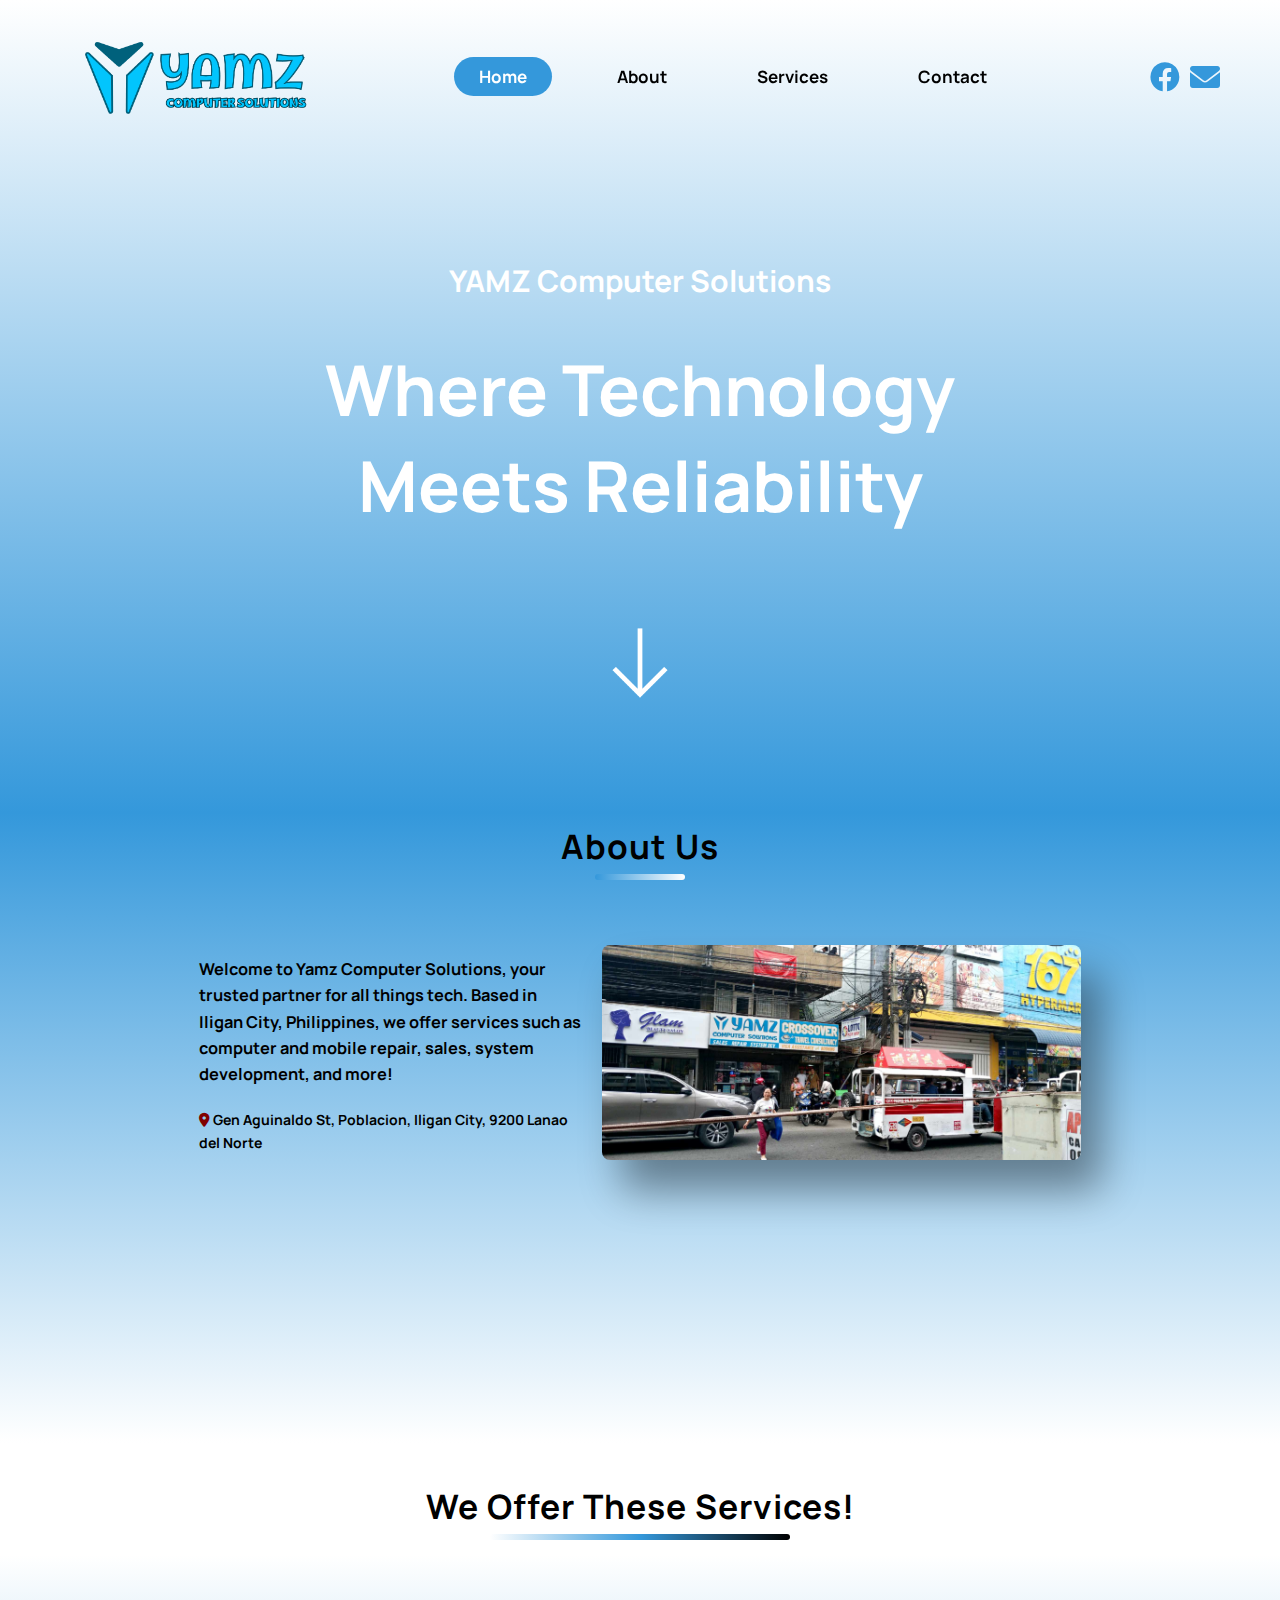
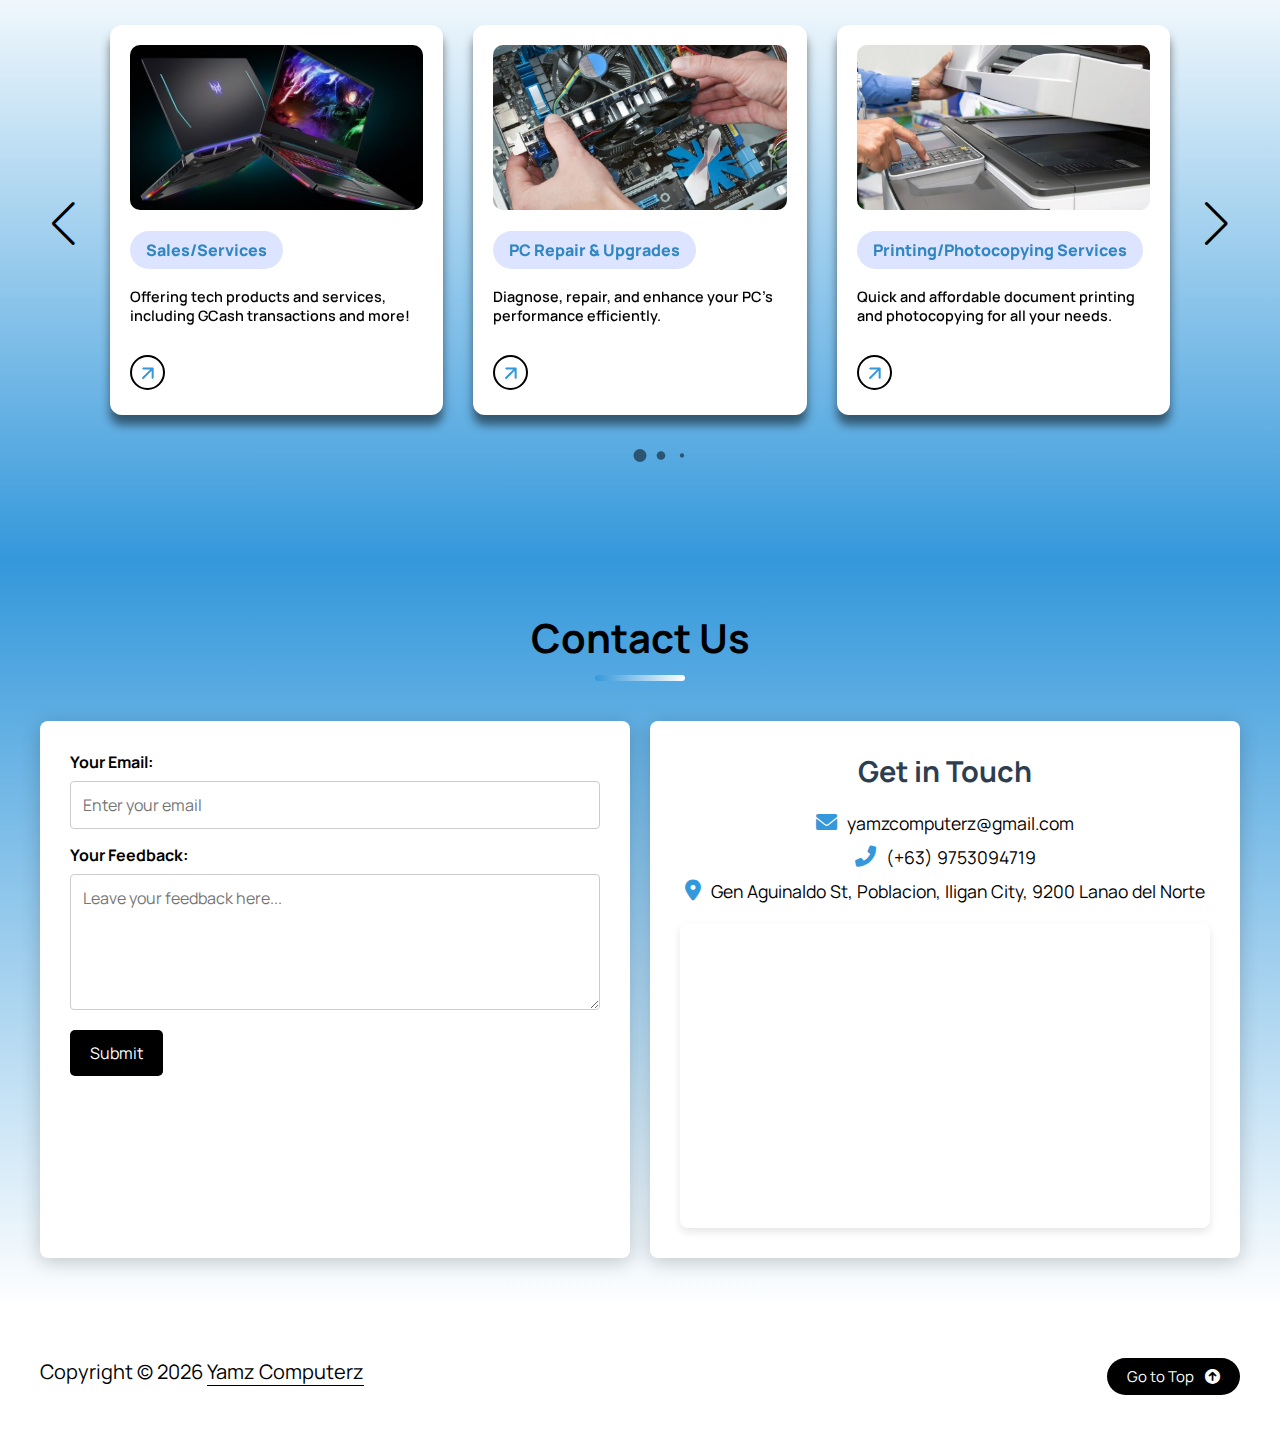
==== index.html @ 3201277d "Add files via upload" ====
<!DOCTYPE html>
<html>
<head>
	<meta charset="utf-8">
	<meta name="viewport" content="width=device-width, initial-scale=1">
	<title>Yamz Computerz</title>
	<link rel="icon" type="image/png" href="images/title.png">
	<link rel="preconnect" href="https://fonts.googleapis.com">
	<link rel="preconnect" href="https://fonts.gstatic.com" crossorigin>
	<link href="https://fonts.googleapis.com/css2?family=Manrope:wght@200..800&family=Marcellus&display=swap" rel="stylesheet">
	<link rel="stylesheet" href="fonts/css/all.min.css">
	<link rel="stylesheet" href="js/simple-lightbox.css">
	<link rel="stylesheet" href="stylesheets/style-global.css">
	<link rel="stylesheet" href="stylesheets/style.css">
	<link rel="stylesheet" href="stylesheets/style-responsive.css">
	<link rel="stylesheet" href="https://cdnjs.cloudflare.com/ajax/libs/font-awesome/6.0.0-beta3/css/all.min.css">
	<link rel="stylesheet" href="https://fonts.googleapis.com/css2?family=Material+Symbols+Rounded:opsz,wght,FILL,GRAD@24,400,0,0&icon_names=arrow_forward" />
  <link rel="stylesheet" href="https://cdn.jsdelivr.net/npm/swiper@11/swiper-bundle.min.css">
</head>
<body id="home">





	<header>
		<div class="container">
			

			<a href="#home" class="logo">
				<img src="images/YAMZ.png" alt="" />
			</a>


			<div class="menu">
				<a href="javascript:void();" class="showmenu"><i class="fa-solid fa-bars"></i></a>
				<a href="javascript:void();" class="hidemenu"><i class="fa-solid fa-times"></i></a>
				<nav id="mainmenu">
					<ul>
						<li class="active"><a href="#home">Home</a></li>
						<li><a href="#about">About</a></li>
						<li><a href="#portfolio">Services</a></li>
						<li><a href="#contact">Contact</a></li>
					</ul>
				</nav>
			</div>


			<div class="social">
				<a href="https://www.facebook.com/profile.php?id=61561472634936" target="_blank"><i class="fa-brands fa-facebook"></i></a>
				<a href="https://mail.google.com/mail/?view=cm&fs=1&to=yamzcomputerz@gmail.com&su=Feedback&body=Hello%20Yamz%20Computer%20Solutions%20Team," target="_blank">
				<i class="fas fa-envelope"></i></a>
			</div>


		</div>
	</header>
	<!-- HEADER -->




	<section class="banner">
		<div class="container">
			<div class="banner-content">
				

				<div class="text">
					<h3>
						YAMZ Computer Solutions
					</h3>
					<h2>
						Where Technology Meets Reliability
					</h2>
				</div>


				<a href="#about" class="arrow scroll">
					<img src="images/arrow.png" alt="">
				</a>




			</div>
		</div>
	</section>
	<!-- BANNER --> 

	<!---ABOUT HEADING--->
	
  <!---ABOUT--->
	<section class="about" id="about">

		<div class="about-container">
			<h2 class="about-heading">About Us</h2>
			<div class="underline1"></div>
		</div>

		<div class="content">
			<div class="about-text">
				<h3>Welcome to Yamz Computer Solutions, your trusted partner for all things tech. Based in Iligan City, Philippines, we offer services such as computer and mobile repair, sales, system development, and more!</h3>
				<br>
				<h4 style="flex: 1;">
					<i class="fas fa-map-marker-alt" style="color: maroon;"></i>
					<a href="https://maps.app.goo.gl/U2K9WALbfKWe12MG9" target="_blank" style="text-decoration: none; color: inherit;">
							Gen Aguinaldo St, Poblacion, Iligan City, 9200 Lanao del Norte
					</a>
			</h4>
						</div>
			<div class="about-image">
					<img src="images/yamz_store.jpg" alt="About Image">
			</div>
		</div>
	</section>


	<!-- SERVICES HEADING -->
<div class="services-container" id="portfolio">
	<h2 class="services-heading">We Offer These Services!</h2>
	<div class="underline2"></div>
</div>

	<!-- SERVICES -->
	<section class="portfolio" >
		<div class="container swiper">
			<div class="card-wrapper">
				<ul class="card-list swiper-wrapper">
					<li class="card-item swiper-slide">
						<a href="#" class="card-link">
							<img src="images/sales.jpg" alt="Sales/Services"
							class="card-image">
							<p class="badge"> Sales/Services </p>
							<h2 class="card-title">Offering tech products and services, including GCash transactions and more!</h2>
							<button class="card-button material-symbols-rounded">arrow_forward</button>
						</a>
					</li>
					<li class="card-item swiper-slide">
						<a href="#" class="card-link">
							<img src="images/comp_repair.jpg" alt="PC Repair & Upgrades"
							class="card-image">
							<p class="badge"> PC Repair & Upgrades </p>
							<h2 class="card-title">Diagnose, repair, and enhance your PC’s performance efficiently.</h2>
							<button class="card-button material-symbols-rounded">arrow_forward</button>
						</a>
					</li>
					<li class="card-item swiper-slide">
						<a href="#" class="card-link">
							<img src="images/print.jpg" alt="Printing"
							class="card-image">
							<p class="badge">Printing/Photocopying Services</p> 
							<h2 class="card-title"> Quick and affordable document printing and photocopying for all your needs.</h2>
							<button class="card-button material-symbols-rounded">arrow_forward</button>
						</a>
					</li>
					<li class="card-item swiper-slide">
						<a href="#" class="card-link">
							<img src="images/repair.jpg" alt="Laptop Repair"
							class="card-image">
							<p class="badge"> Laptop Repairs</p>
							<h2 class="card-title">Professional laptop repairs to get your device back in top shape.</h2>
							<button class="card-button material-symbols-rounded">arrow_forward</button>
						</a>
					</li>
					<li class="card-item swiper-slide">
						<a href="#" class="card-link">
							<img src="images/install.png" alt="installation"
							class="card-image">
							<p class="badge"> System Formatting/Installation</p>
							<h2 class="card-title">Complete OS installations and formatting for a fresh start on your system.</h2>
							<button class="card-button material-symbols-rounded">arrow_forward</button>
						</a>
					</li>
					<li class="card-item swiper-slide">
						<a href="#" class="card-link">
							<img src="images/software.jpg" alt="Upgrades"
							class="card-image">
							<p class="badge"> Software Upgrades</p>
							<h2 class="card-title">Update to the latest software for improved performance and security.</h2>
							<button class="card-button material-symbols-rounded">arrow_forward</button>
						</a>
					</li>
					<li class="card-item swiper-slide">
						<a href="#" class="card-link">
							<img src="images/sysdev.jpg" alt="System Development"
							class="card-image">
							<p class="badge"> System Development</p>
							<h2 class="card-title">Custom system development to meet your specific business requirements.</h2>
							<button class="card-button material-symbols-rounded">arrow_forward</button>
						</a>
					</li>
					<li class="card-item swiper-slide">
						<a href="#" class="card-link">
							<img src="images/burning.jpg" alt="CD/DVD Burning"
							class="card-image">
							<p class="badge"> CD/DVD Burning</p>
							<h2 class="card-title">Reliable CD and DVD burning services for data storage or media sharing.</h2>
							<button class="card-button material-symbols-rounded">arrow_forward</button>
						</a>
					</li>
				</ul>
				
				<div class="swiper-pagination"></div>
				<div class="swiper-slide-button swiper-button-prev"></div>
				<div class="swiper-slide-button swiper-button-next"></div>
			</div>
		</div>
	
		<div id="modal" class="modal">
			<div class="modal-content">
				<span class="close">&times;</span>
				<h2 id="modal-title"></h2>
				<div id="modal-body"></div>
			</div>
		</div>

		<script src="https://cdn.jsdelivr.net/npm/swiper@11/swiper-bundle.min.js"></script>
		<script src="carousel.js"></script>

	</section>
	<!-- PORTFOLIO -->


	<!-- CONTACT HEADING -->
	<section class="contact" id="contact">
    <div class="contact-heading-container">
        <h2 class="contact-heading">Contact Us</h2>
        <div class="underline"></div>
    </div>

    <div class="container">
			<div class="contact-form">
				<form id="feedback-form">
					<label for="email">Your Email:</label>
					<input type="email" id="email" name="email" placeholder="Enter your email" required>

					<label for="feedback">Your Feedback:</label>
					<textarea id="feedback" name="feedback" rows="5" placeholder="Leave your feedback here..." required></textarea>

					<button type="submit">Submit</button>
				</form>
			</div>
        
        <div class="contact-details">
            <h3>Get in Touch</h3>
            <div class="contact-info">
                <p><i class="fas fa-envelope"></i> <a href="https://mail.google.com/mail/?view=cm&fs=1&to=yamzcomputerz@gmail.com&su=Feedback&body=Hello%20Yamz%20Computer%20Solutions%20Team," target="_blank">yamzcomputerz@gmail.com</a></p>
                <p><i class="fas fa-phone-alt"></i> <a href="tel:09753094719">(+63) 9753094719</a></p>
                <p><i class="fas fa-map-marker-alt"></i> Gen Aguinaldo St, Poblacion, Iligan City, 9200 Lanao del Norte</p>
            </div>
						<div class="map-container">
        <iframe 
          src="https://www.google.com/maps/embed?pb=!1m18!1m12!1m3!1d987.1875110694236!2d124.24095049999998!3d8.2278722!2m3!1f0!2f0!3f0!3m2!1i1024!2i768!4f13.1!3m3!1m2!1s0x325575e03455668f%3A0x6ffd0e3736cb1ea!2sPhilippine%20Charity%20Sweepstakes%20Office!5e0!3m2!1sen!2sph!4v1730846017528!5m2!1sen!2sph" 
          width="100%" height="300" style="border:0;" 
          allowfullscreen="" loading="lazy" 
          referrerpolicy="no-referrer-when-downgrade">
        </iframe>
      </div>
        </div>
    </div>
</section>


	<!-- CONTACT -->


	<footer>
		<div class="container flex-sb-aic">
			

			<div class="copyright">Copyright &copy; <span id="year"></span> <a href="#">Yamz Computerz</a></div>

			<div class="link">
				<a href="#home" class="gotoup scroll">Go to Top <i class="fa-solid fa-circle-arrow-up"></i></a>
			</div>

		</div>
	</footer>
	<!-- FOOTER -->

	<script src="js/contact.js"></script>
	<script src="js/script.js"></script>
	<script src="js/jquery.js"></script>
	<script src="js/simple-lightbox.js"></script>
	<script src="js/scripts.js"></script>
	<script src="js/navigation.js"></script>
	<script src="js/carousel.js"></script>
</body>
</html>
---- stylesheets/style-global.css ----
*{
		box-sizing: border-box;
		-webkit-box-sizing: border-box;
		margin: 0;
		padding: 0;
	}
	ul{list-style: none;}
	a{text-decoration: none;}
	body{
		line-height: normal;
		overflow-x: hidden;
	}
	table{
		border-collapse: collapse;
		border-spacing: 0;
	}
	:root{
		--black:#000;
		--white:#fff;
	}


	/* TEXT */
	.tl{text-align: left;}
	.tr{text-align: right;}
	.tc{text-align: center;}
	.tj{text-align: justify;}
	.ttu{text-transform: uppercase;}
	.ttc{text-transform: capitalize;}


	/* HIDE */
	.hide{display: none;}
	.hideinpc{display: none;}
	.hideinmobile{}


	/* FLOAT */
	.fl{float: left;}
	.fr{float: right;}
	.fn{float: none;}



	/* WIDTH */
	.w100{width: 100%;} 
	.w90{width: 90%;}
	.w80{width: 80%;}
	.w70{width: 70%;}
	.w60{width: 60%;}
	.w55{width: 55%;}
	.w50{width: 50%;}
	.w45{width: 45%;}
	.w40{width: 40%;}
	.w35{width: 35%;}
	.w30{width: 30%;}
	.w25{width: 25%;}
	.w20{width: 20%;}
	.w15{width: 15%;}
	.w10{width: 10%;}
	.w5{width: 5%;}
	.w0{width: 0;}
	.wauto{width: auto;}
	



	/* HEIGHT */
	.hauto{height: auto;}
	.h0{height: 0;}
	.h100{height: 100%;}
	



	/* MAX WIDTH  */
	.max-w100{max-width: 100%;}




	/* OVERFLOW */
	.ofh 	 	{overflow: hidden;}
	.ofxh 	 	{overflow-x: hidden;}
	.ofyh 	 	{overflow-y: hidden;}
	.ofxauto 	{overflow-y: auto;}
	.ofyauto 	{overflow-y: auto;}




	/* MARGINS */
	.mauto  {margin: auto;}
	.mlauto {margin-left:auto;}
	.mrauto {margin-right:auto;}
	.mtauto {margin-top:auto;}
	.mbauto {margin-bottom:auto;}



	/* FONT SIZE */
	.fs10{font-size: 10px;}
	.fs11{font-size: 11px;}
	.fs12{font-size: 12px;}
	.fs13{font-size: 13px;}
	.fs14{font-size: 14px;}
	.fs15{font-size: 15px;}
	.fs16{font-size: 16px;}
	.fs17{font-size: 17px;}
	.fs18{font-size: 18px;}
	.fs19{font-size: 19px;}
	.fs20{font-size: 20px;}
	.fs21{font-size: 21px;}
	.fs24{font-size: 24px;}
	.fs30{font-size: 30px;}
	.fs36{font-size: 36px;}
	.fs42{font-size: 42px;}
	.fs48{font-size: 48px;}
	.fs60{font-size: 60px;}
	.fs72{font-size: 72px;}
	.fs90{font-size: 90px;}
	.fs120{font-size: 120px;}



	/* FONT WEIGHT */
	.fwbold{font-weight: bold;}
	.fwnormal{font-weight: normal;}
	.fw300{font-weight: 300;}
	.fw400{font-weight: 400;}
	.fw500{font-weight: 500;}
	.fw600{font-weight: 600;}
	.fw700{font-weight: 700;}
	.fw800{font-weight: 800;}
	.fw900{font-weight: 900;}





	/* POSITIONS */
	.relative 	{position: relative;}
	.absolute 	{position: absolute;}
	.fixed 		{position: fixed;}
	.static 	{position: static;}





	/* Z INDEXES */
	.zim2{z-index: -2;}
	.zim1{z-index: -1;}
	.zi1{z-index: 1;}
	.zi2{z-index: 2;}
	.zi3{z-index: 3;}
	.zi4{z-index: 4;}
	.zi5{z-index: 5;}
	.zi5{z-index: 5;}
	.zi6{z-index: 6;}
	.zi7{z-index: 7;}
	.zi8{z-index: 8;}
	.zi9{z-index: 9;}
	.zi10{z-index: 10;}
	.zi99{z-index: 99;}
	.zi999{z-index: 999;}




	/* DISPLAY */
	.dnone{display: none;}
	.dtable{display: table;}
	.dblock{display: block;}
	.dflex{display: flex;}




	/* FLEX */
	.flex{display: flex;}
	.flexww{flex-wrap: wrap;}
	.flexwnw{flex-wrap: nowrap;}
	.flexdr{flex-direction: row;}
	.flexdrr{flex-direction: row-reverse;}
	.flexdc{flex-direction: column;}
	.flexdcr{flex-direction: column-reverse;}
	.aic{align-items: center;}
	.aifs{align-items: flex-start;}
	.aife{align-items: flex-end;}
	.jcc{justify-content: center;}
	.jcsb{justify-content: space-between;}
	.jcfs{justify-content: flex-start;}
	.jcfe{justify-content: flex-end;}
	
	

	/* FLEX EXTENDED */
	.flex-sb{display: flex; flex-wrap: wrap; justify-content: space-between;}
	.flex-sb-aic{display: flex; flex-wrap: wrap; justify-content: space-between; align-items: center;}
	.flex-sb-rv{display: flex; flex-wrap: wrap; justify-content: space-between; flex-direction: row-reverse;}
	.flex-center-all{display: flex; flex-wrap: wrap; justify-content: center; align-items: center;}
	.flex-center-col{display: flex; flex-wrap: wrap; align-items: center; flex-direction: column;}



	/* IMAGES */
	.img-default{float: left; width: 100%; height: auto;}
	.fit, .img-fit{object-fit: cover; object-position: center;}
	.fitincenter, .center{
		float: none; display: table;
		margin-left: auto; margin-right: auto;
	}
	.imagesfit > * > img{
		object-fit: cover; object-position: center;
	}



	.ar1-1{aspect-ratio: 1/1;}
	.ar3-2{aspect-ratio: 3/2;}
	.ar16-8{aspect-ratio: 16/8;}
	.ar16-9{aspect-ratio: 16/9;}
	.ar16-10{aspect-ratio: 16/10;}



	/* BORDER RADIUS */
	.bdrfull{border-radius:50%;-webkit-border-radius:50%;}
	.bdr2{border-radius:2px;-webkit-border-radius:2px;}
	.bdr3{border-radius:3px;-webkit-border-radius:3px;}
	.bdr4{border-radius:4px;-webkit-border-radius:4px;}
	.bdr5{border-radius:5px;-webkit-border-radius:5px;}
	.bdr30{border-radius:30px;-webkit-border-radius:30px;}
	.bdr50{border-radius:50px;-webkit-border-radius:50px;}
	.bdr70{border-radius:70px;-webkit-border-radius:70px;}




	/* MARGIN AND PADDINGS */
	.mb0{margin-bottom: 0;}
	.mb5{margin-bottom: 5px;}
	.mb10{margin-bottom: 10px;}
	.mb15{margin-bottom: 15px;}
	.mb20{margin-bottom: 20px;}
	.mb25{margin-bottom: 25px;}
	.mb30{margin-bottom: 30px;}
	.mb40{margin-bottom: 40px;}
	.mb50{margin-bottom: 50px;}


	.pb0{padding-bottom: 0px;}
	.pb5{padding-bottom: 5px;}
	.pb10{padding-bottom: 10px;}
	.pb15{padding-bottom: 15px;}
	.pb20{padding-bottom: 20px;}
	.pb25{padding-bottom: 25px;}
	.pb30{padding-bottom: 30px;}
	.pb40{padding-bottom: 40px;}
	.pb50{padding-bottom: 50px;}
	.pb60{padding-bottom: 60px;}
	.pb70{padding-bottom: 70px;}
	.pb80{padding-bottom: 80px;}
	.pb90{padding-bottom: 90px;}
	.pb100{padding-bottom: 100px;}
	.pb120{padding-bottom: 120px;}


	.pt0{padding-top: 0px;}
	.pt5{padding-top: 5px;}
	.pt10{padding-top: 10px;}
	.pt15{padding-top: 15px;}
	.pt20{padding-top: 20px;}
	.pt25{padding-top: 25px;}
	.pt30{padding-top: 30px;}
	.pt40{padding-top: 40px;}
	.pt50{padding-top: 50px;}
	.pt60{padding-top: 60px;}
	.pt70{padding-top: 70px;}
	.pt80{padding-top: 80px;}
	.pt90{padding-top: 90px;}
	.pt100{padding-top: 100px;}
	.pt120{padding-top: 120px;}


	.pl0{padding-left: 0;}
	.pl5{padding-left: 5px;}
	.pl10{padding-left: 10px;}
	.pl15{padding-left: 15px;}
	.pl20{padding-left: 20px;}
	.pl25{padding-left: 25px;}
	.pl30{padding-left: 30px;}
	.pl40{padding-left: 40px;}
	.pl50{padding-left: 50px;}
	.pl60{padding-left: 60px;}
	.pl70{padding-left: 70px;}
	.pl80{padding-left: 80px;}
	.pl90{padding-left: 90px;}
	.pl100{padding-left: 100px;}
	.pl120{padding-left: 120px;}


	.pr0{padding-right: 0px;}
	.pr5{padding-right: 5px;}
	.pr10{padding-right: 10px;}
	.pr15{padding-right: 15px;}
	.pr20{padding-right: 20px;}
	.pr25{padding-right: 25px;}
	.pr30{padding-right: 30px;}
	.pr40{padding-right: 40px;}
	.pr50{padding-right: 50px;}
	.pr60{padding-right: 60px;}
	.pr70{padding-right: 70px;}
	.pr80{padding-right: 80px;}
	.pr90{padding-right: 90px;}
	.pr100{padding-right: 100px;}
	.pr120{padding-right: 120px;}
	

	.ptb0{padding-top:0; padding-bottom: 0;}
	.ptb5{padding-top: 5px; padding-bottom: 5px;}
	.ptb10{padding-top: 10px; padding-bottom: 10px;}
	.ptb15{padding-top: 15px; padding-bottom: 15px;}
	.ptb20{padding-top: 20px; padding-bottom: 20px;}
	.ptb25{padding-top: 25px; padding-bottom: 25px;}
	.ptb30{padding-top: 30px; padding-bottom: 30px;}
	.ptb40{padding-top: 40px; padding-bottom: 40px;}
	.ptb50{padding-top: 50px; padding-bottom: 50px;}
	.ptb60{padding-top: 60px; padding-bottom: 60px;}
	.ptb70{padding-top: 70px; padding-bottom: 70px;}
	.ptb80{padding-top: 80px; padding-bottom: 80px;}
	.ptb90{padding-top: 90px; padding-bottom: 90px;}
	.ptb100{padding-top: 100px; padding-bottom: 100px;}
	.ptb120{padding-top: 120px; padding-bottom: 120px;}

	


	/* TRANSITIONS */
	.ts0{transition:0s; 	-webkit-transition:0s;}
	.ts03{transition:0.3s; 	-webkit-transition:0.3s;} 
	.ts05{transition:0.5s; 	-webkit-transition:0.5s;}
	.ts06{transition:0.6s; 	-webkit-transition:0.6s;}	
	.ts09{transition:0.9s; 	-webkit-transition:0.9s;}	





/* FOR TABLETS (T) */
@media(max-width:1200px){
	.hideinmobile{display: none !important;}
	.hideinpc{display: block !important;}



	.wauto-t{width: auto !important;}
	.w0-t{width: 0 !important;}
	.w5-t{width: 5% !important;}
	.w10-t{width: 10% !important;}
	.w15-t{width: 15% !important;}
	.w20-t{width: 20% !important;}
	.w25-t{width: 25% !important;}
	.w30-t{width: 30% !important;}
	.w35-t{width: 35% !important;}
	.w40-t{width: 40% !important;}
	.w45-t{width: 45% !important;}
	.w50-t{width: 50% !important;}
	.w55-t{width: 55% !important;}
	.w60-t{width: 60% !important;}
	.w70-t{width: 70% !important;}
	.w80-t{width: 80% !important;}
	.w90-t{width: 90% !important;}
	.w100-t{width: 100% !important;} 
	



	.fs10-t{font-size: 10px !important;}
	.fs11-t{font-size: 11px !important;}
	.fs12-t{font-size: 12px !important;}
	.fs13-t{font-size: 13px !important;}
	.fs14-t{font-size: 14px !important;}
	.fs15-t{font-size: 15px !important;}
	.fs16-t{font-size: 16px !important;}
	.fs17-t{font-size: 17px !important;}
	.fs18-t{font-size: 18px !important;}
	.fs19-t{font-size: 19px !important;}
	.fs20-t{font-size: 20px !important;}
	.fs21-t{font-size: 21px !important;}
	.fs24-t{font-size: 24px !important;}
	.fs30-t{font-size: 30px !important;}
	.fs36-t{font-size: 36px !important;}
	.fs42-t{font-size: 42px !important;}
	.fs48-t{font-size: 48px !important;}
	.fs60-t{font-size: 60px !important;}
	.fs72-t{font-size: 72px !important;}
	.fs90-t{font-size: 90px !important;}
	.fs120-t{font-size: 120px !important;}



	.flex-t{display: flex !important;}
	.flexww-t{flex-wrap: wrap !important;}
	.flexwnw-t{flex-wrap: nowrap !important;}
	.flexdr-t{flex-direction: row !important;}
	.flexdrr-t{flex-direction: row-reverse !important;}
	.flexdc-t{flex-direction: column !important;}
	.flexdcr-t{flex-direction: column-reverse !important;}
	.aic-t{align-items: center !important;}
	.aifs-t{align-items: flex-start !important;}
	.aife-t{align-items: flex-end !important;}
	.jcc-t{justify-content: center !important;}
	.jcsb-t{justify-content: space-between !important;}
	.jcfs-t{justify-content: flex-start !important;}
	.jcfe-t{justify-content: flex-end !important;}



	.dnone-t{display: none !important;}
	.dtable-t{display: table !important;}
	.dblock-t{display: block !important;}
	.dflex-t{display: flex !important;}



	.mb0-t{margin-bottom: 0 !important;}
	.mb5-t{margin-bottom: 5px !important;}
	.mb10-t{margin-bottom: 10px !important;}
	.mb15-t{margin-bottom: 15px !important;}
	.mb20-t{margin-bottom: 20px !important;}
	.mb25-t{margin-bottom: 25px !important;}
	.mb30-t{margin-bottom: 30px !important;}
	.mb40-t{margin-bottom: 40px !important;}
	.mb50-t{margin-bottom: 50px !important;}

	.pb0-t{padding-bottom: 0px !important;}
	.pb5-t{padding-bottom: 5px !important;}
	.pb10-t{padding-bottom: 10px !important;}
	.pb15-t{padding-bottom: 15px !important;}
	.pb20-t{padding-bottom: 20px !important;}
	.pb25-t{padding-bottom: 25px !important;}
	.pb30-t{padding-bottom: 30px !important;}
	.pb40-t{padding-bottom: 40px !important;}
	.pb50-t{padding-bottom: 50px !important;}
	.pb60-t{padding-bottom: 60px !important;}
	.pb70-t{padding-bottom: 70px !important;}
	.pb80-t{padding-bottom: 80px !important;}
	.pb90-t{padding-bottom: 90px !important;}
	.pb100-t{padding-bottom: 100px !important;}
	.pb120-t{padding-bottom: 120px !important;}

	.pt0-t{padding-top: 0px !important;}
	.pt5-t{padding-top: 5px !important;}
	.pt10-t{padding-top: 10px !important;}
	.pt15-t{padding-top: 15px !important;}
	.pt20-t{padding-top: 20px !important;}
	.pt25-t{padding-top: 25px !important;}
	.pt30-t{padding-top: 30px !important;}
	.pt40-t{padding-top: 40px !important;}
	.pt50-t{padding-top: 50px !important;}
	.pt60-t{padding-top: 60px !important;}
	.pt70-t{padding-top: 70px !important;}
	.pt80-t{padding-top: 80px !important;}
	.pt90-t{padding-top: 90px !important;}
	.pt100-t{padding-top: 100px !important;}
	.pt120-t{padding-top: 120px !important;}

	.pl0-t{padding-left: 0 !important;}
	.pl5-t{padding-left: 5px !important;}
	.pl10-t{padding-left: 10px !important;}
	.pl15-t{padding-left: 15px !important;}
	.pl20-t{padding-left: 20px !important;}
	.pl25-t{padding-left: 25px !important;}
	.pl30-t{padding-left: 30px !important;}
	.pl40-t{padding-left: 40px !important;}
	.pl50-t{padding-left: 50px !important;}
	.pl60-t{padding-left: 60px !important;}
	.pl70-t{padding-left: 70px !important;}
	.pl80-t{padding-left: 80px !important;}
	.pl90-t{padding-left: 90px !important;}
	.pl100-t{padding-left: 100px !important;}
	.pl120-t{padding-left: 120px !important;}

	.pr0-t{padding-right: 0px !important;}
	.pr5-t{padding-right: 5px !important;}
	.pr10-t{padding-right: 10px !important;}
	.pr15-t{padding-right: 15px !important;}
	.pr20-t{padding-right: 20px !important;}
	.pr25-t{padding-right: 25px !important;}
	.pr30-t{padding-right: 30px !important;}
	.pr40-t{padding-right: 40px !important;}
	.pr50-t{padding-right: 50px !important;}
	.pr60-t{padding-right: 60px !important;}
	.pr70-t{padding-right: 70px !important;}
	.pr80-t{padding-right: 80px !important;}
	.pr90-t{padding-right: 90px !important;}
	.pr100-t{padding-right: 100px !important;}
	.pr120-t{padding-right: 120px !important;}
	
	.ptb0-t{padding-top:0 !important; padding-bottom: 0 !important;}
	.ptb5-t{padding-top: 5px !important; padding-bottom: 5px !important;}
	.ptb10-t{padding-top: 10px !important; padding-bottom: 10px !important;}
	.ptb15-t{padding-top: 15px !important; padding-bottom: 15px !important;}
	.ptb20-t{padding-top: 20px !important; padding-bottom: 20px !important;}
	.ptb25-t{padding-top: 25px !important; padding-bottom: 25px !important;}
	.ptb30-t{padding-top: 30px !important; padding-bottom: 30px !important;}
	.ptb40-t{padding-top: 40px !important; padding-bottom: 40px !important;}
	.ptb50-t{padding-top: 50px !important; padding-bottom: 50px !important;}
	.ptb60-t{padding-top: 60px !important; padding-bottom: 60px !important;}
	.ptb70-t{padding-top: 70px !important; padding-bottom: 70px !important;}
	.ptb80-t{padding-top: 80px !important; padding-bottom: 80px !important;}
	.ptb90-t{padding-top: 90px !important; padding-bottom: 90px !important;}
	.ptb100-t{padding-top: 100px !important; padding-bottom: 100px !important;}
	.ptb120-t{padding-top: 120px !important; padding-bottom: 120px !important;}

	.t-center{
		float: none !important; display: table !important;
		margin-left: auto !important; margin-right: auto !important;
	}
}









/* FOR MOBILES LANDSCAPES (ML) */
@media(max-width:800px){

	.wauto-ml{width: auto !important;}
	.w0-ml{width: 0 !important;}
	.w5-ml{width: 5% !important;}
	.w10-ml{width: 10% !important;}
	.w15-ml{width: 15% !important;}
	.w20-ml{width: 20% !important;}
	.w25-ml{width: 25% !important;}
	.w30-ml{width: 30% !important;}
	.w35-ml{width: 35% !important;}
	.w40-ml{width: 40% !important;}
	.w45-ml{width: 45% !important;}
	.w50-ml{width: 50% !important;}
	.w55-ml{width: 55% !important;}
	.w60-ml{width: 60% !important;}
	.w70-ml{width: 70% !important;}
	.w80-ml{width: 80% !important;}
	.w90-ml{width: 90% !important;}
	.w100-ml{width: 100% !important;} 




	.fs10-ml{font-size: 10px !important;}
	.fs11-ml{font-size: 11px !important;}
	.fs12-ml{font-size: 12px !important;}
	.fs13-ml{font-size: 13px !important;}
	.fs14-ml{font-size: 14px !important;}
	.fs15-ml{font-size: 15px !important;}
	.fs16-ml{font-size: 16px !important;}
	.fs17-ml{font-size: 17px !important;}
	.fs18-ml{font-size: 18px !important;}
	.fs19-ml{font-size: 19px !important;}
	.fs20-ml{font-size: 20px !important;}
	.fs21-ml{font-size: 21px !important;}
	.fs24-ml{font-size: 24px !important;}
	.fs30-ml{font-size: 30px !important;}
	.fs36-ml{font-size: 36px !important;}
	.fs42-ml{font-size: 42px !important;}
	.fs48-ml{font-size: 48px !important;}
	.fs60-ml{font-size: 60px !important;}
	.fs72-ml{font-size: 72px !important;}
	.fs90-ml{font-size: 90px !important;}
	.fs120-ml{font-size: 120px !important;}



	.flex-ml{display: flex !important;}
	.flexww-ml{flex-wrap: wrap !important;}
	.flexwnw-ml{flex-wrap: nowrap !important;}
	.flexdr-ml{flex-direction: row !important;}
	.flexdrr-ml{flex-direction: row-reverse !important;}
	.flexdc-ml{flex-direction: column !important;}
	.flexdcr-ml{flex-direction: column-reverse !important;}
	.aic-ml{align-items: center !important;}
	.aifs-ml{align-items: flex-start !important;}
	.aife-ml{align-items: flex-end !important;}
	.jcc-ml{justify-content: center !important;}
	.jcsb-ml{justify-content: space-between !important;}
	.jcfs-ml{justify-content: flex-start !important;}
	.jcfe-ml{justify-content: flex-end !important;}



	.dnone-ml{display: none !important;}
	.dtable-ml{display: table !important;}
	.dblock-ml{display: block !important;}
	.dflex-ml{display: flex !important;}




	.mb0-ml{margin-bottom: 0 !important;}
	.mb5-ml{margin-bottom: 5px !important;}
	.mb10-ml{margin-bottom: 10px !important;}
	.mb15-ml{margin-bottom: 15px !important;}
	.mb20-ml{margin-bottom: 20px !important;}
	.mb25-ml{margin-bottom: 25px !important;}
	.mb30-ml{margin-bottom: 30px !important;}
	.mb40-ml{margin-bottom: 40px !important;}
	.mb50-ml{margin-bottom: 50px !important;}

	.pb0-ml{padding-bottom: 0px !important;}
	.pb5-ml{padding-bottom: 5px !important;}
	.pb10-ml{padding-bottom: 10px !important;}
	.pb15-ml{padding-bottom: 15px !important;}
	.pb20-ml{padding-bottom: 20px !important;}
	.pb25-ml{padding-bottom: 25px !important;}
	.pb30-ml{padding-bottom: 30px !important;}
	.pb40-ml{padding-bottom: 40px !important;}
	.pb50-ml{padding-bottom: 50px !important;}
	.pb60-ml{padding-bottom: 60px !important;}
	.pb70-ml{padding-bottom: 70px !important;}
	.pb80-ml{padding-bottom: 80px !important;}
	.pb90-ml{padding-bottom: 90px !important;}
	.pb100-ml{padding-bottom: 100px !important;}
	.pb120-ml{padding-bottom: 120px !important;}

	.pt0-ml{padding-mlop: 0px !important;}
	.pt5-ml{padding-mlop: 5px !important;}
	.pt10-ml{padding-mlop: 10px !important;}
	.pt15-ml{padding-mlop: 15px !important;}
	.pt20-ml{padding-mlop: 20px !important;}
	.pt25-ml{padding-mlop: 25px !important;}
	.pt30-ml{padding-mlop: 30px !important;}
	.pt40-ml{padding-mlop: 40px !important;}
	.pt50-ml{padding-mlop: 50px !important;}
	.pt60-ml{padding-mlop: 60px !important;}
	.pt70-ml{padding-mlop: 70px !important;}
	.pt80-ml{padding-mlop: 80px !important;}
	.pt90-ml{padding-mlop: 90px !important;}
	.pt100-ml{padding-mlop: 100px !important;}
	.pt120-ml{padding-mlop: 120px !important;}

	.pl0-ml{padding-left: 0 !important;}
	.pl5-ml{padding-left: 5px !important;}
	.pl10-ml{padding-left: 10px !important;}
	.pl15-ml{padding-left: 15px !important;}
	.pl20-ml{padding-left: 20px !important;}
	.pl25-ml{padding-left: 25px !important;}
	.pl30-ml{padding-left: 30px !important;}
	.pl40-ml{padding-left: 40px !important;}
	.pl50-ml{padding-left: 50px !important;}
	.pl60-ml{padding-left: 60px !important;}
	.pl70-ml{padding-left: 70px !important;}
	.pl80-ml{padding-left: 80px !important;}
	.pl90-ml{padding-left: 90px !important;}
	.pl100-ml{padding-left: 100px !important;}
	.pl120-ml{padding-left: 120px !important;}

	.pr0-ml{padding-right: 0px !important;}
	.pr5-ml{padding-right: 5px !important;}
	.pr10-ml{padding-right: 10px !important;}
	.pr15-ml{padding-right: 15px !important;}
	.pr20-ml{padding-right: 20px !important;}
	.pr25-ml{padding-right: 25px !important;}
	.pr30-ml{padding-right: 30px !important;}
	.pr40-ml{padding-right: 40px !important;}
	.pr50-ml{padding-right: 50px !important;}
	.pr60-ml{padding-right: 60px !important;}
	.pr70-ml{padding-right: 70px !important;}
	.pr80-ml{padding-right: 80px !important;}
	.pr90-ml{padding-right: 90px !important;}
	.pr100-ml{padding-right: 100px !important;}
	.pr120-ml{padding-right: 120px !important;}
	
	.ptb0-ml{padding-mlop:0 !important; padding-bottom: 0 !important;}
	.ptb5-ml{padding-mlop: 5px !important; padding-bottom: 5px !important;}
	.ptb10-ml{padding-mlop: 10px !important; padding-bottom: 10px !important;}
	.ptb15-ml{padding-mlop: 15px !important; padding-bottom: 15px !important;}
	.ptb20-ml{padding-mlop: 20px !important; padding-bottom: 20px !important;}
	.ptb25-ml{padding-mlop: 25px !important; padding-bottom: 25px !important;}
	.ptb30-ml{padding-mlop: 30px !important; padding-bottom: 30px !important;}
	.ptb40-ml{padding-mlop: 40px !important; padding-bottom: 40px !important;}
	.ptb50-ml{padding-mlop: 50px !important; padding-bottom: 50px !important;}
	.ptb60-ml{padding-mlop: 60px !important; padding-bottom: 60px !important;}
	.ptb70-ml{padding-mlop: 70px !important; padding-bottom: 70px !important;}
	.ptb80-ml{padding-mlop: 80px !important; padding-bottom: 80px !important;}
	.ptb90-ml{padding-mlop: 90px !important; padding-bottom: 90px !important;}
	.ptb100-ml{padding-mlop: 100px !important; padding-bottom: 100px !important;}
	.ptb120-ml{padding-mlop: 120px !important; padding-bottom: 120px !important;}


	.ml-center{
		float: none !important; display: table !important;
		margin-left: auto !important; margin-right: auto !important;
	}
}




/* FOR MOBILES (M) */
@media(max-width:600px){


	.wauto-m{width: auto !important;}
	.w0-m{width: 0 !important;}
	.w5-m{width: 5% !important;}
	.w10-m{width: 10% !important;}
	.w15-m{width: 15% !important;}
	.w20-m{width: 20% !important;}
	.w25-m{width: 25% !important;}
	.w30-m{width: 30% !important;}
	.w35-m{width: 35% !important;}
	.w40-m{width: 40% !important;}
	.w45-m{width: 45% !important;}
	.w50-m{width: 50% !important;}
	.w55-m{width: 55% !important;}
	.w60-m{width: 60% !important;}
	.w70-m{width: 70% !important;}
	.w80-m{width: 80% !important;}
	.w90-m{width: 90% !important;}
	.w100-m{width: 100% !important;} 


	.fs10-m{font-size: 10px !important;}
	.fs11-m{font-size: 11px !important;}
	.fs12-m{font-size: 12px !important;}
	.fs13-m{font-size: 13px !important;}
	.fs14-m{font-size: 14px !important;}
	.fs15-m{font-size: 15px !important;}
	.fs16-m{font-size: 16px !important;}
	.fs17-m{font-size: 17px !important;}
	.fs18-m{font-size: 18px !important;}
	.fs19-m{font-size: 19px !important;}
	.fs20-m{font-size: 20px !important;}
	.fs21-m{font-size: 21px !important;}
	.fs24-m{font-size: 24px !important;}
	.fs30-m{font-size: 30px !important;}
	.fs36-m{font-size: 36px !important;}
	.fs42-m{font-size: 42px !important;}
	.fs48-m{font-size: 48px !important;}
	.fs60-m{font-size: 60px !important;}
	.fs72-m{font-size: 72px !important;}
	.fs90-m{font-size: 90px !important;}
	.fs120-m{font-size: 120px !important;}



	.flex-m{display: flex !important;}
	.flexww-m{flex-wrap: wrap !important;}
	.flexwnw-m{flex-wrap: nowrap !important;}
	.flexdr-m{flex-direction: row !important;}
	.flexdrr-m{flex-direction: row-reverse !important;}
	.flexdc-m{flex-direction: column !important;}
	.flexdcr-m{flex-direction: column-reverse !important;}
	.aic-m{align-items: center !important;}
	.aifs-m{align-items: flex-start !important;}
	.aife-m{align-items: flex-end !important;}
	.jcc-m{justify-content: center !important;}
	.jcsb-m{justify-content: space-between !important;}
	.jcfs-m{justify-content: flex-start !important;}
	.jcfe-m{justify-content: flex-end !important;}



	.dnone-m{display: none !important;}
	.dtable-m{display: table !important;}
	.dblock-m{display: block !important;}
	.dflex-m{display: flex !important;}



	.mb0-m{margin-bottom: 0 !important;}
	.mb5-m{margin-bottom: 5px !important;}
	.mb10-m{margin-bottom: 10px !important;}
	.mb15-m{margin-bottom: 15px !important;}
	.mb20-m{margin-bottom: 20px !important;}
	.mb25-m{margin-bottom: 25px !important;}
	.mb30-m{margin-bottom: 30px !important;}
	.mb40-m{margin-bottom: 40px !important;}
	.mb50-m{margin-bottom: 50px !important;}

	.pb0-m{padding-bottom: 0px !important;}
	.pb5-m{padding-bottom: 5px !important;}
	.pb10-m{padding-bottom: 10px !important;}
	.pb15-m{padding-bottom: 15px !important;}
	.pb20-m{padding-bottom: 20px !important;}
	.pb25-m{padding-bottom: 25px !important;}
	.pb30-m{padding-bottom: 30px !important;}
	.pb40-m{padding-bottom: 40px !important;}
	.pb50-m{padding-bottom: 50px !important;}
	.pb60-m{padding-bottom: 60px !important;}
	.pb70-m{padding-bottom: 70px !important;}
	.pb80-m{padding-bottom: 80px !important;}
	.pb90-m{padding-bottom: 90px !important;}
	.pb100-m{padding-bottom: 100px !important;}
	.pb120-m{padding-bottom: 120px !important;}

	.pt0-m{padding-mop: 0px !important;}
	.pt5-m{padding-mop: 5px !important;}
	.pt10-m{padding-mop: 10px !important;}
	.pt15-m{padding-mop: 15px !important;}
	.pt20-m{padding-mop: 20px !important;}
	.pt25-m{padding-mop: 25px !important;}
	.pt30-m{padding-mop: 30px !important;}
	.pt40-m{padding-mop: 40px !important;}
	.pt50-m{padding-mop: 50px !important;}
	.pt60-m{padding-mop: 60px !important;}
	.pt70-m{padding-mop: 70px !important;}
	.pt80-m{padding-mop: 80px !important;}
	.pt90-m{padding-mop: 90px !important;}
	.pt100-m{padding-mop: 100px !important;}
	.pt120-m{padding-mop: 120px !important;}

	.pl0-m{padding-left: 0 !important;}
	.pl5-m{padding-left: 5px !important;}
	.pl10-m{padding-left: 10px !important;}
	.pl15-m{padding-left: 15px !important;}
	.pl20-m{padding-left: 20px !important;}
	.pl25-m{padding-left: 25px !important;}
	.pl30-m{padding-left: 30px !important;}
	.pl40-m{padding-left: 40px !important;}
	.pl50-m{padding-left: 50px !important;}
	.pl60-m{padding-left: 60px !important;}
	.pl70-m{padding-left: 70px !important;}
	.pl80-m{padding-left: 80px !important;}
	.pl90-m{padding-left: 90px !important;}
	.pl100-m{padding-left: 100px !important;}
	.pl120-m{padding-left: 120px !important;}

	.pr0-m{padding-right: 0px !important;}
	.pr5-m{padding-right: 5px !important;}
	.pr10-m{padding-right: 10px !important;}
	.pr15-m{padding-right: 15px !important;}
	.pr20-m{padding-right: 20px !important;}
	.pr25-m{padding-right: 25px !important;}
	.pr30-m{padding-right: 30px !important;}
	.pr40-m{padding-right: 40px !important;}
	.pr50-m{padding-right: 50px !important;}
	.pr60-m{padding-right: 60px !important;}
	.pr70-m{padding-right: 70px !important;}
	.pr80-m{padding-right: 80px !important;}
	.pr90-m{padding-right: 90px !important;}
	.pr100-m{padding-right: 100px !important;}
	.pr120-m{padding-right: 120px !important;}
	
	.ptb0-m{padding-mop:0 !important; padding-bottom: 0 !important;}
	.ptb5-m{padding-mop: 5px !important; padding-bottom: 5px !important;}
	.ptb10-m{padding-mop: 10px !important; padding-bottom: 10px !important;}
	.ptb15-m{padding-mop: 15px !important; padding-bottom: 15px !important;}
	.ptb20-m{padding-mop: 20px !important; padding-bottom: 20px !important;}
	.ptb25-m{padding-mop: 25px !important; padding-bottom: 25px !important;}
	.ptb30-m{padding-mop: 30px !important; padding-bottom: 30px !important;}
	.ptb40-m{padding-mop: 40px !important; padding-bottom: 40px !important;}
	.ptb50-m{padding-mop: 50px !important; padding-bottom: 50px !important;}
	.ptb60-m{padding-mop: 60px !important; padding-bottom: 60px !important;}
	.ptb70-m{padding-mop: 70px !important; padding-bottom: 70px !important;}
	.ptb80-m{padding-mop: 80px !important; padding-bottom: 80px !important;}
	.ptb90-m{padding-mop: 90px !important; padding-bottom: 90px !important;}
	.ptb100-m{padding-mop: 100px !important; padding-bottom: 100px !important;}
	.ptb120-m{padding-mop: 120px !important; padding-bottom: 120px !important;}


	.m-center{
		float: none !important; display: table !important;
		margin-left: auto !important; margin-right: auto !important;
	}
}
---- stylesheets/style.css ----
:root{
		--font1:'Manrope';
	}
	body{background: #fff;}
	body, div, h1, h2, h3, h4, h5, h6, p, input, button, textarea, li, td, th{
		font-family: var(--font1);
	}
	body.disablescroll{overflow-y: hidden;}
	.container{
		width: 1560px;
		margin: 0 auto 0 auto;
	}
	/* BREAK */



	header{
		position: fixed;
		left: 0; top: 0;
		width: 100%;
		z-index: 10;
		padding: 40px 0;
		transition:0.4s; -webkit-transition:0.4s;
	}
	header .container{
		display: flex;
		justify-content: space-between;
		align-items: center;
		flex-wrap: nowrap;
	}
	header.fixed{
		padding: 15px 0;
		background: #fff;
	}
	header a.logo{
		float: left;
	}
	header a.logo img{
		float: left;
		width: 230px;
	  height: auto;
		margin: 0 0 0 45px;
	}
	/* BREAK */




	.menu{
		float: left;
		margin: 0 0 0 0;
	}
	a.showmenu, a.hidemenu{
		display: none;
	}
	.menu nav{float: left;}
	.menu nav ul{float: left;}
	.menu nav ul li{
		float: left;
		color: #000;
		font-size: 17px;
		margin-right: 40px;
		font-weight: bold;
	}
	.menu nav ul li:last-of-type{
		margin-right: 0;
	}
	.menu nav ul li a{
		color: #000;
		transition:0.4s; -webkit-transition:0.4s;
		padding: 8px 25px;
		border-radius:44px; -webkit-border-radius:44px;
	}
	.menu nav ul li.active a{
		background: rgb(52, 152, 219);
		color: #fff;
	}
	/* BREAK */



	.social{
		float: right;
	}
	.social a{
		float: left;
		margin: 0 10px 0 0;
		text-align:left;
		color: rgb(52, 152, 219);
		font-size: 30px;
		font-weight:bold;
	}
	.social a:last-child{
		margin-right: 20px;
	}
	/* BREAK */



	.banner{
		float: left;
		width: 100%;
		margin: 0 0 0 0;
		padding: 140px 0 50px 0;
		background: linear-gradient(to bottom, #ffffff, rgb(52, 152, 219));
	}
	.banner-content{
		float: center;
		width: 100%; height: auto;
		background: url(images/homee.jpg) no-repeat center fixed;
		background-size: cover;
		padding: 120px 0 100px 0;
		border-radius:21px; -webkit-border-radius:21px;
		position: relative;
	}
	.banner-content .text{
		float: left;
		width: 100%;
		padding: 0 200px 90px 200px;
	}
	.banner-content .text h3{
		text-align:center;
		color:#fff;
		font-size:30px;
		font-weight:bold;
		margin:0 0 40px 0;
	}
	.banner-content .text h2{
		text-align:center;
		color:#fff;
		font-size:70px;
		font-weight:bold;
		margin:0 0 40px 0;
	}
	.banner-content .text h4{
		text-align:center;
		color:#fff;
		font-size:18px;
		font-weight:normal;
		margin:0 0 0 0;
	}
	
	.banner-content a.arrow{
		position: absolute;
		left: 0; right: 0; bottom: 60px;
		margin: 0 auto 0 auto;
		z-index: 4;
		width: 80px;
		animation: move 1.5s ease infinite;
	}
	.banner-content a.arrow img{
		float: left;
		width: 100%;
		height: auto;
	}
	@keyframes move {
		0%{bottom: 60px;}
	  	50%{bottom: 40px;}
	  	100%{bottom: 60px;}
	}
	/* BREAK */

	.about {
    display: flex;
    flex-direction: column;
    align-items: center;
    justify-content: flex-start; /* Changed to flex-start for better alignment */
    height: 70vh;
    background: linear-gradient(to bottom, rgb(52, 152, 219), #ffffff);
    margin: 0; /* No margin needed */
    padding: 10px; /* Reduced padding */
}

.about-container {
    text-align: center;
    padding-bottom: 0; /* No extra padding */
    margin-bottom: 10px; /* Minimal space below heading */
}

.about-heading {
    font-size: 2.1em;
    font-weight: bold;
    color: black;
    letter-spacing: 1px;
}

.underline1 {
    width: 90px;
    height: 6px;
    background: linear-gradient(to right, rgb(52, 152, 219), white);
    margin: 5px auto; /* Space below underline */
    border-radius: 10px;
}

.content {
    display: flex;
    flex-direction: row;
    align-items: center;
    justify-content: space-between;
    width: 70%; /* Adjust based on preference */
    gap: 20px;
    margin-top: 50px; /* Add a slight top margin for spacing */
}

.about-text {
    font-size: 14px;
    line-height: 1.6;
    color: black;
    flex: 1; /* Adjusted for better flexibility */
}

.about-image {
    flex: 1.25; /* Adjusted for better flexibility */
}

.about-image img {
    width: 100%;
    height: auto;
    object-fit: cover;
    border-radius: 8px;
    background-color: rgb(255, 255, 255);
    box-shadow: rgba(0, 0, 0, 0.4) 20px 30px 40px;
}

	

	.services-heading {
		font-size: 2.1em;
    font-weight: bold;
    color: black;
    letter-spacing: 1px;
	}

	.services-heading h2 {
		display: block;
    font-size: 1.1em;
    margin-block-start: 0.83em;
    margin-block-end: 0.83em;
    margin-inline-start: 0px;
    margin-inline-end: 0px;
    unicode-bidi: isolate;
	}

	.services-container {
		text-align: center;
		padding: 40px 0 10px 0;
	}

	.underline2 {
    width: 300px;
    height: 6px;
    background: linear-gradient(to right, white, rgb(52, 152, 219), black);
    margin: 5px auto; /* Space below underline */
    border-radius: 10px;
}
	/* BREAK */
	.portfolio{
		float: left;
		width: 100%;
		padding: 50px 0 90px 0;
		background: linear-gradient(to bottom, #ffffff, rgb(52, 152, 219) );
	}

.card-wrapper {
  max-width: 1100px;
  margin: 0 60px 35px;
  padding: 20px 10px;
  overflow: hidden;
}
.card-list .card-item {
  list-style: none;
}

.card-list .card-item .card-link {
  user-select: none;
  display: block;
  background: white;
  padding: 18px;
  border-radius: 12px;
  text-decoration: none;
  border: 2px solid transparent;
  box-shadow: 0  10px 10px rgba(1, 0, 0, 0.5);
  transition: transform 0.2s ease, box-shadow 0.2s ease, border-color 0.2s ease;
}

.card-list .card-item .card-link:active {
  cursor: grabbing;
}

.card-list .card-item .card-link:hover {
  border-color:  rgb(52, 152, 219);
  transform: scale(1.05);
  box-shadow: 0 12px 15px rgba(0, 0, 0, 0.10);
}

.card-list .card-link .card-image {
  width: 100%;
  aspect-ratio: 16 / 9;
  object-fit: cover;
  border-radius: 10px;
}

.card-list .card-link .badge {
  color:  rgb(47, 134, 193);
  padding: 8px 16px;
  font-size: 16px;
  font-weight: 1000;
  margin: 16px 0 18px;
  background: #DDE4FF;
  width: fit-content;
  border-radius: 50px;
}

.card-list .card-link .card-title {
  font-size: 0.9rem;
  color: black;
  font-weight:600;
	flex: 1; 
}

.card-list .card-link .card-button {
  height: 35px;
  width: 35px;
  color:  rgb(52, 152, 219);
  border-radius: 50%;
  margin: 30px 0 5px;
  background: none;
  cursor: pointer;
  border: 2px solid black;
  transform: rotate(-45deg);
  transition: 0.4s ease;
}

.card-list .card-link:hover .card-button {
  color: white;
  background: black;
}

.card-wrapper .swiper-pagination-bullet {
  height: 13px;
  width: 13px;
  opacity: 0.5;
  background:  black;
}

.card-wrapp .swiper-pagination-bullet-active {
  opacity: 1;
}

.card-wrapper .swiper-slide-button {
  color: black;
  margin-top: -35px;
}

@media screen and (max-width: 768px) {
  .card-wrapper {
    margin: 0 10px 25px;
  }

  .card-wrapper .swiper-slide-button {
    display: none;
  }
}

	/* BREAK */


	.contact {
    display: flex;
    flex-direction: column;
    align-items: center;
    padding: 50px 20px;
    background: linear-gradient(to bottom, rgb(52, 152, 219), #ffffff);
}

.contact-heading-container {
    text-align: center;
    margin-bottom: 30px;
}

.contact-heading {
    font-size: 2.5em;
    font-weight: bold;
    color: black;
}

.underline {
    width: 90px;
    height: 6px;
    background: linear-gradient(to right, rgb(52, 152, 219), #fff);
    margin: 10px auto;
    border-radius: 10px;
}

.container {
    display: flex;
    justify-content: space-between;
    width: 80%;
    max-width: 1200px;
    gap: 20px;
}

.contact-form {
    flex: 1;
    background: white;
    padding: 30px;
    border-radius: 8px;
    box-shadow: rgba(0, 0, 0, 0.2) 0px 4px 20px;
}

.contact-form label {
    display: block;
    margin-bottom: 8px;
    font-weight: bold;
}

.contact-form input[type="email"],
.contact-form textarea {
    width: 100%;
    padding: 12px;
    margin-bottom: 15px;
    border: 1px solid #ccc;
    border-radius: 4px;
    font-size: 1em;
    transition: border-color 0.3s;
}

.contact-form input[type="email"]:focus,
.contact-form textarea:focus {
    border-color: rgb(52, 152, 219);
}

.contact-form button {
    background-color: black;
    color: white;
    padding: 12px 20px;
    border: none;
    border-radius: 5px;
    cursor: pointer;
    font-size: 1em;
    transition: background-color 0.3s;
}

.contact-form button:hover {
    background-color: rgb(41, 128, 185);
}

.contact-details {
    flex: 1;
    background: white;
    padding: 30px;
    border-radius: 8px;
    box-shadow: rgba(0, 0, 0, 0.2) 0px 4px 20px;
    text-align: center;
}

.contact-details h3 {
    margin-bottom: 20px;
    font-size: 1.8em;
    color: rgb(44, 62, 80);
}

.contact-info {
    display: flex;
    flex-direction: column;
    gap: 10px;
    font-size: 1.1em;
    color: black;
}

.contact-info p {
    display: flex;
    align-items: center;
    justify-content: center;
    gap: 10px;
    margin: 0;
}

.contact-info i {
    color: rgb(52, 152, 219);
    font-size: 1.2em;
}

.contact-info a {
    color: black;
    text-decoration: none;
    transition: color 0.3s;
}

.contact-info a:hover {
    color: rgb(41, 128, 185);
}

.map-container {
  margin-top: 20px;
  border-radius: 8px;
  overflow: hidden;
  box-shadow: 0 4px 8px rgba(0, 0, 0, 0.1);
}

	/* BREAK */



	footer{
		float: left;
		width: 100%; height: auto;
		margin: 0 0 0 0;
		padding: 50px 0 60px 0;
	}
	footer .copyright{
		float: left;
		text-align:left;
		color:#000;
		font-size:20px;
		margin:0 0 10px 0;
	}
	footer .copyright a{
		color: #000;
		border-bottom: 1px solid #000;
	}
	footer .link{
		float: right;
		text-align:left;
		color:#000;
		font-size:20px;
		margin:0 0 0 0;
		display: flex;
		align-items: center;
	}
	footer .link a{
		color: #000;
	}
	footer .link a.gotoup{
		float: right;
		margin-left: 20px;
		background: #000;
		transition:0.4s; -webkit-transition:0.4s;
		border-radius:34px; -webkit-border-radius:34px;
		text-align:center;
		color:#fff;
		font-size:15px;
		font-weight:normal;
		margin:0 0 0 0;
		padding: 8px 20px;
	}
	footer .link a.gotoup i{
		margin-left: 8px;
	}
	footer .link a.gotoup:hover{
		background: #eee;
		color: #000;
	}

	.modal {
		display: none;
		position: fixed;
		top: 0;
		left: 0;
		width: 100%;
		height: 100%;
		background: rgba(0, 0, 0, 0.6);
		justify-content: center;
		align-items: center;
		z-index: 1000;
	}
	
	#modal-title {
		margin-bottom: 8px;
	}

	.modal-content {
		position: relative;
		margin: auto;
		background: #fff;
		padding: 20px;
		width: 80%;
		max-width: 600px;
		border-radius: 8px;
	}
	
	.close {
		float: right;
		font-size: 1.5em;
		cursor: pointer;
	}
---- stylesheets/style-responsive.css ----
@media(max-width:1760px){
	.container{
		width: 1200px;
		margin: 0 auto 0 auto;
	}
}




@media(max-width:1200px){
	.container{
		width: 100%;
		padding: 0 25px;
	}
	header, header.fixed{
		padding:20px 0;
		background: #fff;
	}
	header a.logo img{
		width: 120px; height: auto;
	}
	header .container{
		display: flex;
		justify-content:normal;
		align-items: center;
		flex-wrap: nowrap;
	}
	.menu{
		margin-left: auto;
		border-right: 1px solid #000;
		padding-right: 20px;
		margin-right: 20px;
	}
	a.showmenu{
		float: right;
		width: 42px; height: 42px; line-height: 42px;
		text-align:center;
		color:#000;
		font-size:36px;
		display: block;
		z-index: 5;
	}
	a.hidemenu{
		position: absolute;
		right: 10px; top: 10px;
		width: 52px; height: 52px; line-height: 52px;
		text-align:center;
		color:#fff;
		font-size:36px;
		display: none;
		z-index: 12;
	}
	.menu nav{
		position: fixed;
		display: none;
		width: 100%; height: 100%;
		background: rgba(0,0,0,0.9);
		z-index: 11;
		left: 0; top: 0;
		overflow-y: auto;
		padding: 80px 20px;
	}
	.menu nav ul{
		float: none;
		width: 200px;
		margin: 0 auto 0 auto;
		display: table;
	}
	.menu nav ul li{
		float: left;
		width: 100%;
		margin-right: 0; margin-bottom: 20px;
	}
	.menu nav ul li:last-of-type{
		margin-right: 0; margin-bottom: 0;
	}
	.menu nav ul li a{
		float: left;
		width: 100%;
		color: #fff;
		padding: 8px 20px;
		border: 1px solid #fff;
		border-radius:44px; -webkit-border-radius:44px;
	}
	.menu nav ul li.active a{
		background: #fff;
		color: #000;
	}






	.banner{
		padding: 90px 0 0 0;
	}
	.banner-content{
		padding: 100px 0 20px 0;
	}
	.banner-content .text{
		padding: 0 40px 60px 40px;
	}
	.banner-content .text h3{
		font-size:20px;
		margin:0 0 30px 0;
	}
	.banner-content .text h2{
		font-size:40px;
		margin:0 0 30px 0;
	}
	.banner-content a.arrow{
		display: table;
		position: relative;
		left: 0; right: 0; bottom: 30px;
		margin: 0 auto 0 auto;
		width: 50px;
	}
	@keyframes move {
		0%{bottom: 50px;}
	  	50%{bottom: 30px;}
	  	100%{bottom: 50px;}
	}
	.banner-content .box{
		position: relative;
		display: table;
		width: calc(100% - 40px);
		height: auto;
		padding: 20px 20px;
		right: 0;
		bottom: 0;
		margin: 0 20px;
	}





	.portfolio{
		padding: 50px 0;
	}
	.port-items{
		grid-template-columns: 30% 30% 30%;
		column-gap: 5%;
		row-gap: 50px;
	}
	.port-items .item a:after{
		width: 38px; height: 38px; line-height: 36px;
		font-size:21px;
	}
	.portfolio .btn-wrap{
		margin-top: 30px;
	}
	.portfolio .btn-wrap a.moreportfolio-link{
		padding: 20px 40px;
		font-size:15px;
	}




	.contact .contactinfo{
		display: block;
	}
	.contact .contactinfo h2{
		width: 100%;
		font-size:40px; 
		padding: 30px 20px;
		justify-content: center;
	}
	.contact .contactinfo .infoblock{
		width: 100%;
		padding: 30px 20px;
	}
	.contact .contactinfo .info{
		grid-template-columns: 50px auto;
		column-gap: 20px;
		align-items: center;
	}
	.contact .contactinfo .info i{
		width: 50px; height: 50px; line-height: 50px;
		font-size:20px;
	}
	.contact .contactinfo .info .infotext h4{
		font-size:16px;
		margin:0 0 10px 0;
	}
	.contact .contactinfo .info .infotext p{
		font-size:16px;
	}



	footer{
		padding: 60px 0 40px 0;
	}
	footer .copyright{
		font-size:17px;
	}
	footer .link{
		font-size:17px;
	}
}





@media(max-width:640px){
	.port-items{
		grid-template-columns: 47% 47%;
		column-gap: 6%;
		row-gap: 50px;
	}

	.contact .contactinfo .infoblock{
		flex-wrap: wrap;
	}
	.contact .contactinfo .info{
		grid-template-columns: 50px auto;
		column-gap: 20px;
		align-items: center;
		width: 100%;
		margin-bottom: 40px;
	}
	.contact .contactinfo .info i{
		width: 50px; height: 50px; line-height: 50px;
		font-size:20px;
	}
	.contact .contactinfo .info .infotext h4{
		font-size:16px;
		margin:0 0 10px 0;
	}
	.contact .contactinfo .info .infotext p{
		font-size:16px;
	}



	footer .copyright{
		float: left; width: 100%; margin-bottom: 30px;
		font-size:16px;
	}
	footer .link{
		float: left; width: 100%;
		font-size:16px;
	}
}






@media(max-width:400px){
	.banner-content .text{
		padding: 0 30px 60px 30px;
	}
	.banner-content .text h3{
		font-size:20px;
		margin:0 0 30px 0;
	}
	.banner-content .text h2{
		font-size:38px;
		margin:0 0 30px 0;
	}



	.port-items{
		row-gap: 40px;
	}
}
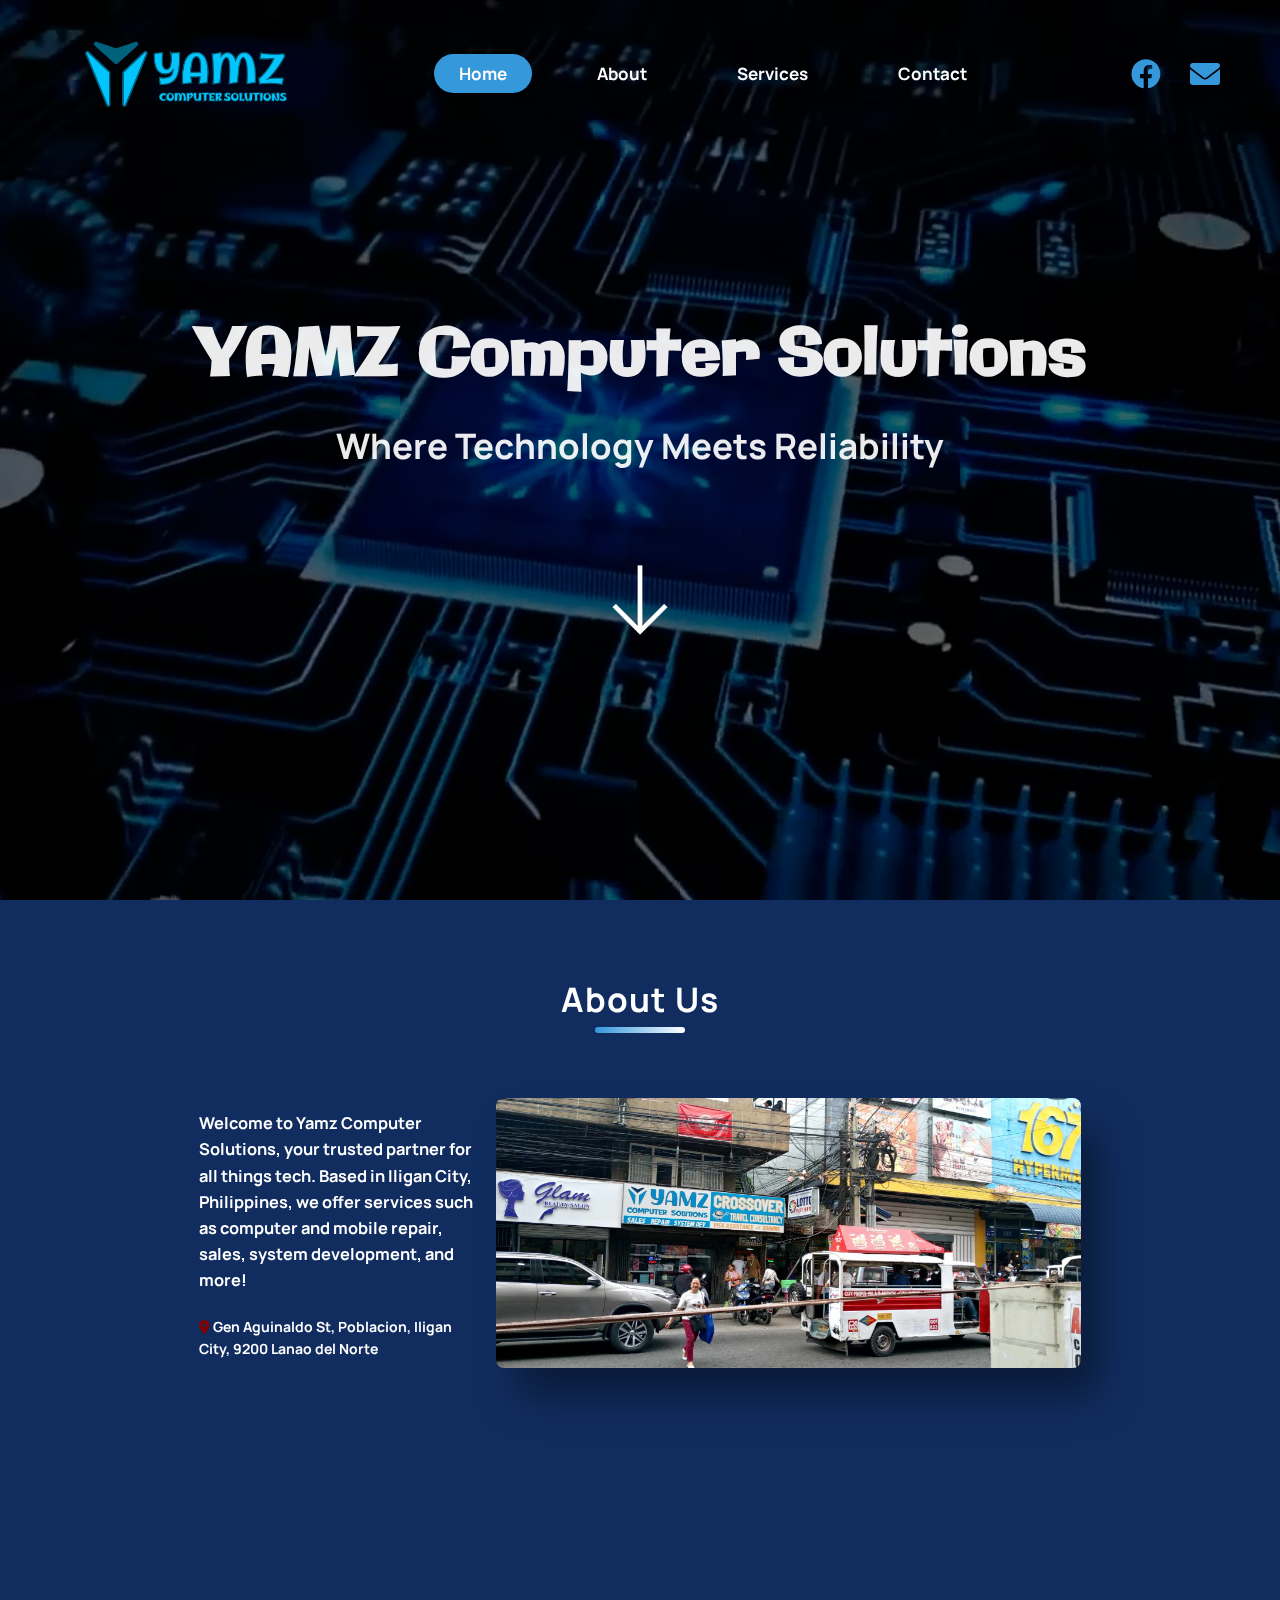
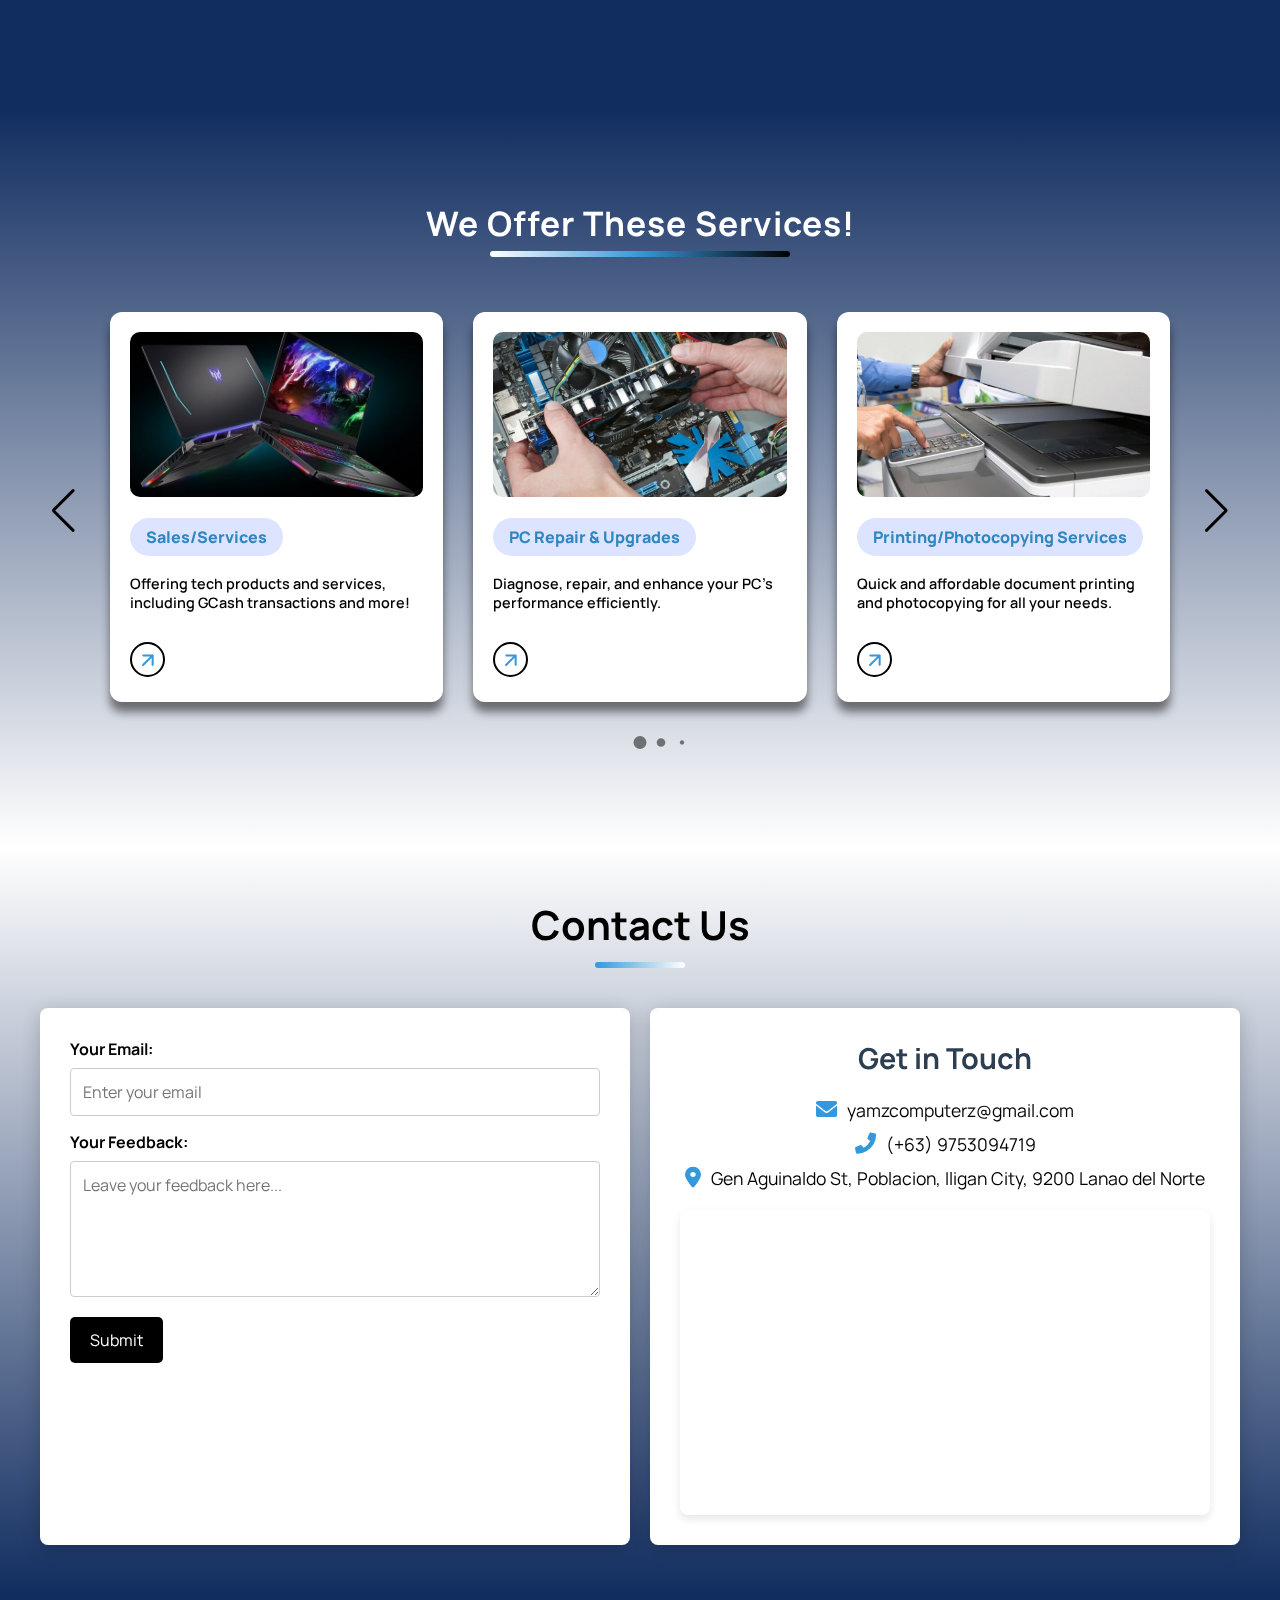
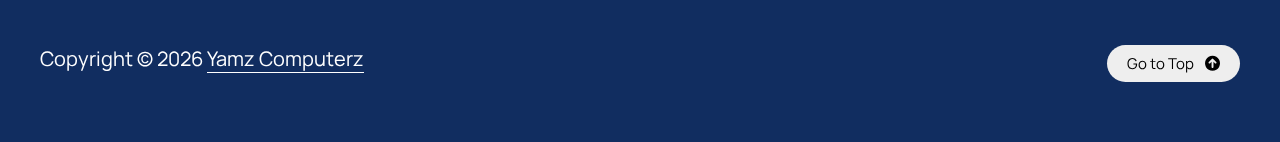
==== commit 8cd98dec: "Add files via upload" ====
--- a/index.html
+++ b/index.html
@@ -15,7 +15,10 @@
 	<link rel="stylesheet" href="stylesheets/style-responsive.css">
 	<link rel="stylesheet" href="https://cdnjs.cloudflare.com/ajax/libs/font-awesome/6.0.0-beta3/css/all.min.css">
 	<link rel="stylesheet" href="https://fonts.googleapis.com/css2?family=Material+Symbols+Rounded:opsz,wght,FILL,GRAD@24,400,0,0&icon_names=arrow_forward" />
-  <link rel="stylesheet" href="https://cdn.jsdelivr.net/npm/swiper@11/swiper-bundle.min.css">
+  	<link rel="stylesheet" href="https://cdn.jsdelivr.net/npm/swiper@11/swiper-bundle.min.css">
+	<link rel="preconnect" href="https://fonts.googleapis.com">
+    <link rel="preconnect" href="https://fonts.gstatic.com" crossorigin>
+    <link href="https://fonts.googleapis.com/css2?family=Galindo&display=swap" rel="stylesheet">
 </head>
 <body id="home">
 
@@ -28,7 +31,7 @@
 			
 
 			<a href="#home" class="logo">
-				<img src="images/YAMZ.png" alt="" />
+				<img src="images/YAMZ.png" alt=""/>
 			</a>
 
 
@@ -61,6 +64,11 @@
 
 
 	<section class="banner">
+		<video autoplay muted loop playsinline class="background-video">
+			<source src="images/circuit_background.mp4" type="video/mp4">
+			Your browser does not support the video tag.
+		</video>
+		<div class="video-overlay"> </div>
 		<div class="container">
 			<div class="banner-content">
 				
@@ -84,14 +92,17 @@
 
 			</div>
 		</div>
+
 	</section>
 	<!-- BANNER --> 
 
+	
+
 	<!---ABOUT HEADING--->
 	
-  <!---ABOUT--->
+  	<!---ABOUT--->
 	<section class="about" id="about">
-
+		<br> <br> <br>
 		<div class="about-container">
 			<h2 class="about-heading">About Us</h2>
 			<div class="underline1"></div>
@@ -116,13 +127,14 @@
 
 
 	<!-- SERVICES HEADING -->
-<div class="services-container" id="portfolio">
-	<h2 class="services-heading">We Offer These Services!</h2>
-	<div class="underline2"></div>
-</div>
+
 
 	<!-- SERVICES -->
 	<section class="portfolio" >
+		<div class="services-container" id="portfolio">
+			<h2 class="services-heading">We Offer These Services!</h2>
+			<div class="underline2"></div>
+		</div>
 		<div class="container swiper">
 			<div class="card-wrapper">
 				<ul class="card-list swiper-wrapper">
@@ -285,5 +297,6 @@
 	<script src="js/scripts.js"></script>
 	<script src="js/navigation.js"></script>
 	<script src="js/carousel.js"></script>
+	<script src="js/scroll-menu.js"></script>
 </body>
 </html>
--- a/stylesheets/style.css
+++ b/stylesheets/style.css
@@ -14,14 +14,14 @@
 	/* BREAK */
 
 
-
-	header{
+	header {
 		position: fixed;
 		left: 0; top: 0;
 		width: 100%;
 		z-index: 10;
 		padding: 40px 0;
 		transition:0.4s; -webkit-transition:0.4s;
+		
 	}
 	header .container{
 		display: flex;
@@ -31,14 +31,15 @@
 	}
 	header.fixed{
 		padding: 15px 0;
-		background: #fff;
+		background-color: rgba(255, 255, 255, 0.95);
+		box-shadow: 0 4px 8px rgba(0, 0, 0, 0.4);
 	}
 	header a.logo{
 		float: left;
 	}
 	header a.logo img{
 		float: left;
-		width: 230px;
+		width: 210px;
 	  height: auto;
 		margin: 0 0 0 45px;
 	}
@@ -58,7 +59,7 @@
 	.menu nav ul{float: left;}
 	.menu nav ul li{
 		float: left;
-		color: #000;
+		color: #4c1515;
 		font-size: 17px;
 		margin-right: 40px;
 		font-weight: bold;
@@ -67,11 +68,22 @@
 		margin-right: 0;
 	}
 	.menu nav ul li a{
-		color: #000;
+		color: #ffffff;
 		transition:0.4s; -webkit-transition:0.4s;
 		padding: 8px 25px;
 		border-radius:44px; -webkit-border-radius:44px;
 	}
+	/* Initial color at top (white) */
+	.menu nav ul li a {
+		color: #fff;
+		transition: color 0.4s;
+  	}
+  
+  	/* When scrolled, the color changes to black */
+  	header.scrolled .menu nav ul li a {
+		color: #000;
+  	}
+	
 	.menu nav ul li.active a{
 		background: rgb(52, 152, 219);
 		color: #fff;
@@ -86,6 +98,7 @@
 	.social a{
 		float: left;
 		margin: 0 10px 0 0;
+		margin-right: 29px;
 		text-align:left;
 		color: rgb(52, 152, 219);
 		font-size: 30px;
@@ -98,13 +111,35 @@
 
 
 
-	.banner{
-		float: left;
-		width: 100%;
-		margin: 0 0 0 0;
+	.banner {
+		position: relative;
+		width: 100%;
+		height: 100vh;
 		padding: 140px 0 50px 0;
-		background: linear-gradient(to bottom, #ffffff, rgb(52, 152, 219));
-	}
+		overflow: hidden;
+	}
+
+	.background-video {
+		position: absolute;
+		top: 0;
+		left: 0;
+		width: 100%;
+		height: 100%;
+		object-fit: cover;
+		opacity: 1;
+		z-index: -1; /* Keeps video behind other content */
+	}
+
+	.video-overlay {
+		position: absolute;
+		top: 0;
+		left: 0;
+		width: 100%;
+		height: 100%;
+		background-color: rgba(0, 0, 0, 0.6); /* Adjust opacity here */
+		z-index: 0;
+	}
+
 	.banner-content{
 		float: center;
 		width: 100%; height: auto;
@@ -117,21 +152,24 @@
 	.banner-content .text{
 		float: left;
 		width: 100%;
-		padding: 0 200px 90px 200px;
+		padding: 0 50px 90px 50px;
 	}
 	.banner-content .text h3{
 		text-align:center;
-		color:#fff;
-		font-size:30px;
+		color:#ffffffeb;
+		font-size:65px;
+		padding-top: 50px;
 		font-weight:bold;
 		margin:0 0 40px 0;
+		font-family: "Galindo", sans-serif;
+		font-style: normal;
 	}
 	.banner-content .text h2{
 		text-align:center;
-		color:#fff;
-		font-size:70px;
+		color:#ffffffeb;
+		font-size:35px;
 		font-weight:bold;
-		margin:0 0 40px 0;
+		margin: -20px 0 40px 0;
 	}
 	.banner-content .text h4{
 		text-align:center;
@@ -162,15 +200,14 @@
 	/* BREAK */
 
 	.about {
-    display: flex;
-    flex-direction: column;
-    align-items: center;
-    justify-content: flex-start; /* Changed to flex-start for better alignment */
-    height: 70vh;
-    background: linear-gradient(to bottom, rgb(52, 152, 219), #ffffff);
-    margin: 0; /* No margin needed */
-    padding: 10px; /* Reduced padding */
-}
+    	display: flex;
+    	flex-direction: column;
+    	align-items: center;
+    	justify-content: flex-start; /* Changed to flex-start for better alignment */
+    	height: 90vh;
+    	background: #112d60;    margin: 0; /* No margin needed */
+    	padding: 10px; /* Reduced padding */
+	}
 
 .about-container {
     text-align: center;
@@ -181,7 +218,7 @@
 .about-heading {
     font-size: 2.1em;
     font-weight: bold;
-    color: black;
+    color: white;
     letter-spacing: 1px;
 }
 
@@ -206,17 +243,18 @@
 .about-text {
     font-size: 14px;
     line-height: 1.6;
-    color: black;
+    color: white;
     flex: 1; /* Adjusted for better flexibility */
 }
 
 .about-image {
-    flex: 1.25; /* Adjusted for better flexibility */
+    flex: 35%; /* Adjusted for better flexibility */
+
 }
 
 .about-image img {
     width: 100%;
-    height: auto;
+    height: 30vh;
     object-fit: cover;
     border-radius: 8px;
     background-color: rgb(255, 255, 255);
@@ -228,7 +266,7 @@
 	.services-heading {
 		font-size: 2.1em;
     font-weight: bold;
-    color: black;
+    color: white;
     letter-spacing: 1px;
 	}
 
@@ -245,6 +283,7 @@
 	.services-container {
 		text-align: center;
 		padding: 40px 0 10px 0;
+		margin-bottom: 20px;
 	}
 
 	.underline2 {
@@ -259,7 +298,7 @@
 		float: left;
 		width: 100%;
 		padding: 50px 0 90px 0;
-		background: linear-gradient(to bottom, #ffffff, rgb(52, 152, 219) );
+		background: linear-gradient(to bottom, #112d60, #ffffff);
 	}
 
 .card-wrapper {
@@ -371,7 +410,7 @@
     flex-direction: column;
     align-items: center;
     padding: 50px 20px;
-    background: linear-gradient(to bottom, rgb(52, 152, 219), #ffffff);
+    background: linear-gradient(to bottom, #ffffff, #112d60);
 }
 
 .contact-heading-container {
@@ -508,17 +547,18 @@
 		width: 100%; height: auto;
 		margin: 0 0 0 0;
 		padding: 50px 0 60px 0;
+		background-color: #112d60;
 	}
 	footer .copyright{
 		float: left;
 		text-align:left;
-		color:#000;
+		color:white;
 		font-size:20px;
 		margin:0 0 10px 0;
 	}
 	footer .copyright a{
-		color: #000;
-		border-bottom: 1px solid #000;
+		color: white;
+		border-bottom: 1px solid white;
 	}
 	footer .link{
 		float: right;
@@ -535,11 +575,11 @@
 	footer .link a.gotoup{
 		float: right;
 		margin-left: 20px;
-		background: #000;
+		background: #eee;
 		transition:0.4s; -webkit-transition:0.4s;
 		border-radius:34px; -webkit-border-radius:34px;
 		text-align:center;
-		color:#fff;
+		color:#000;
 		font-size:15px;
 		font-weight:normal;
 		margin:0 0 0 0;
@@ -549,8 +589,8 @@
 		margin-left: 8px;
 	}
 	footer .link a.gotoup:hover{
-		background: #eee;
-		color: #000;
+		background: #000;
+		color: #eee;
 	}
 
 	.modal {
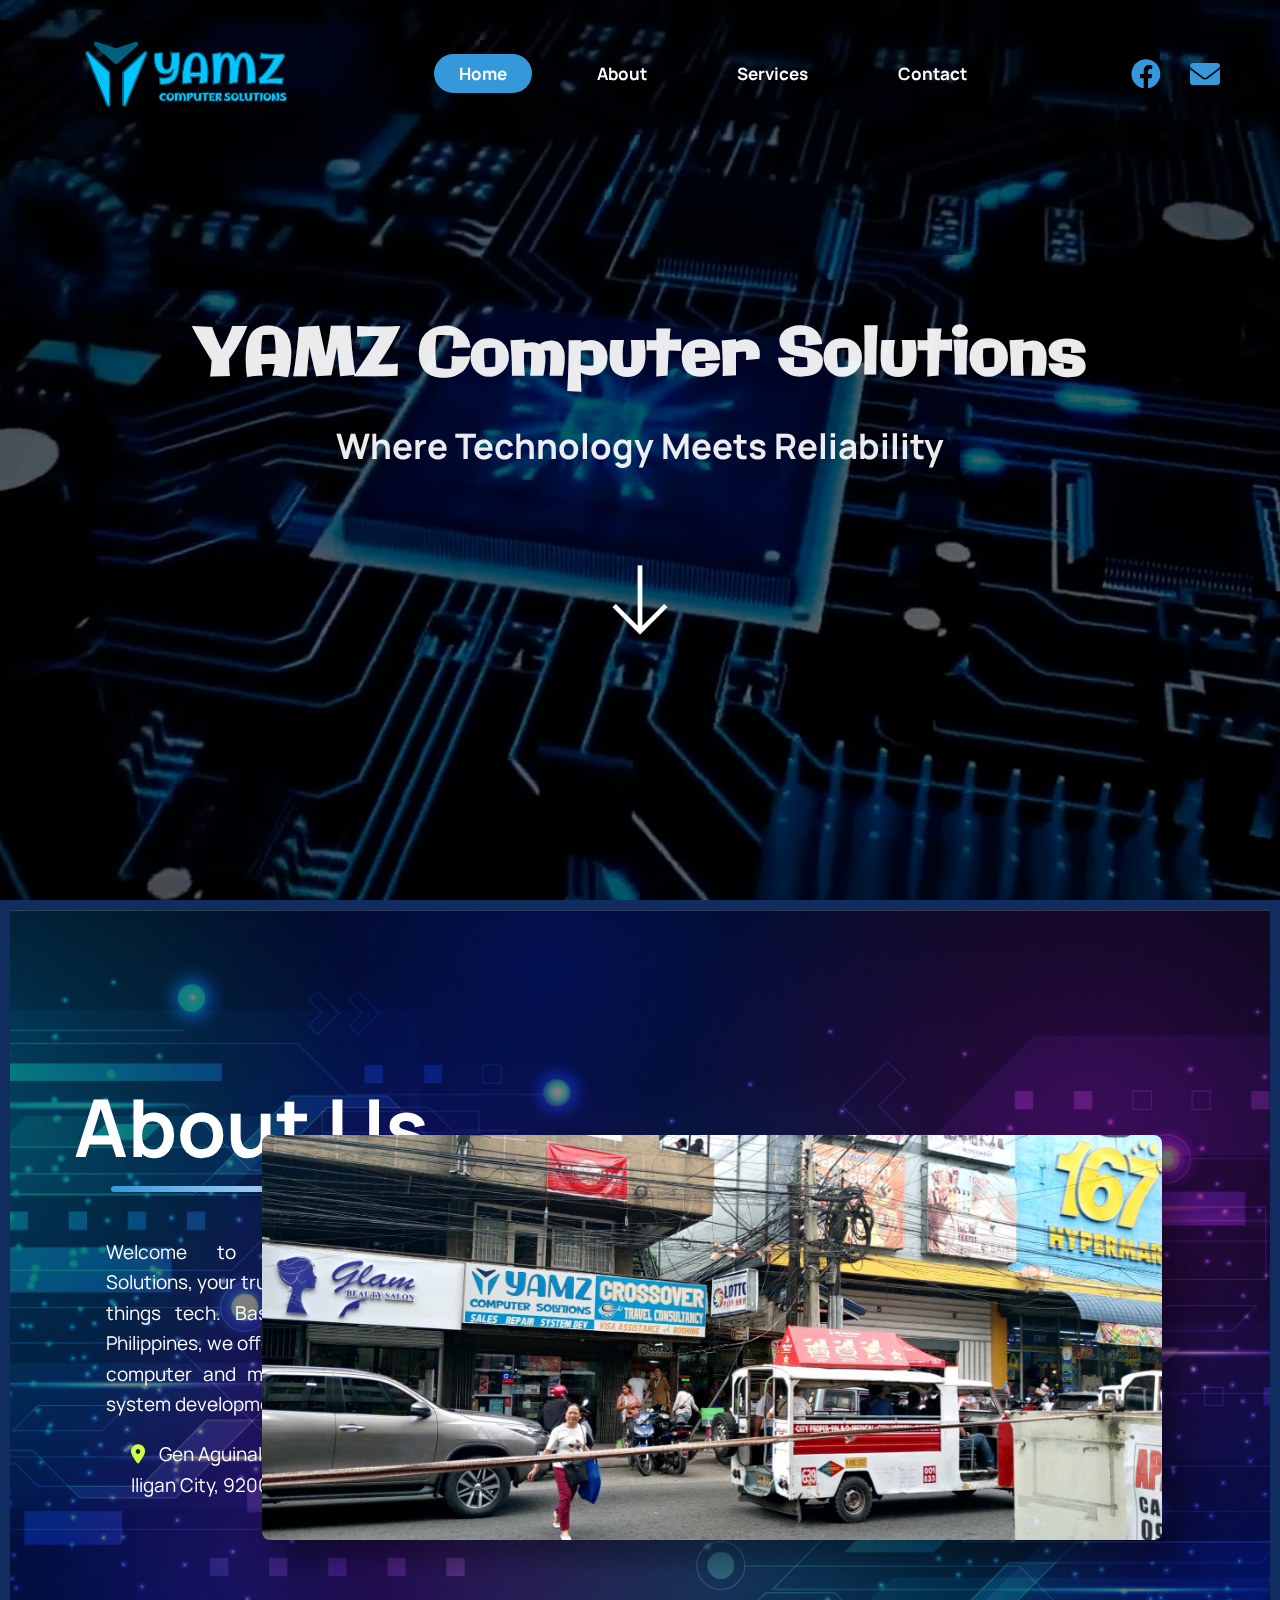
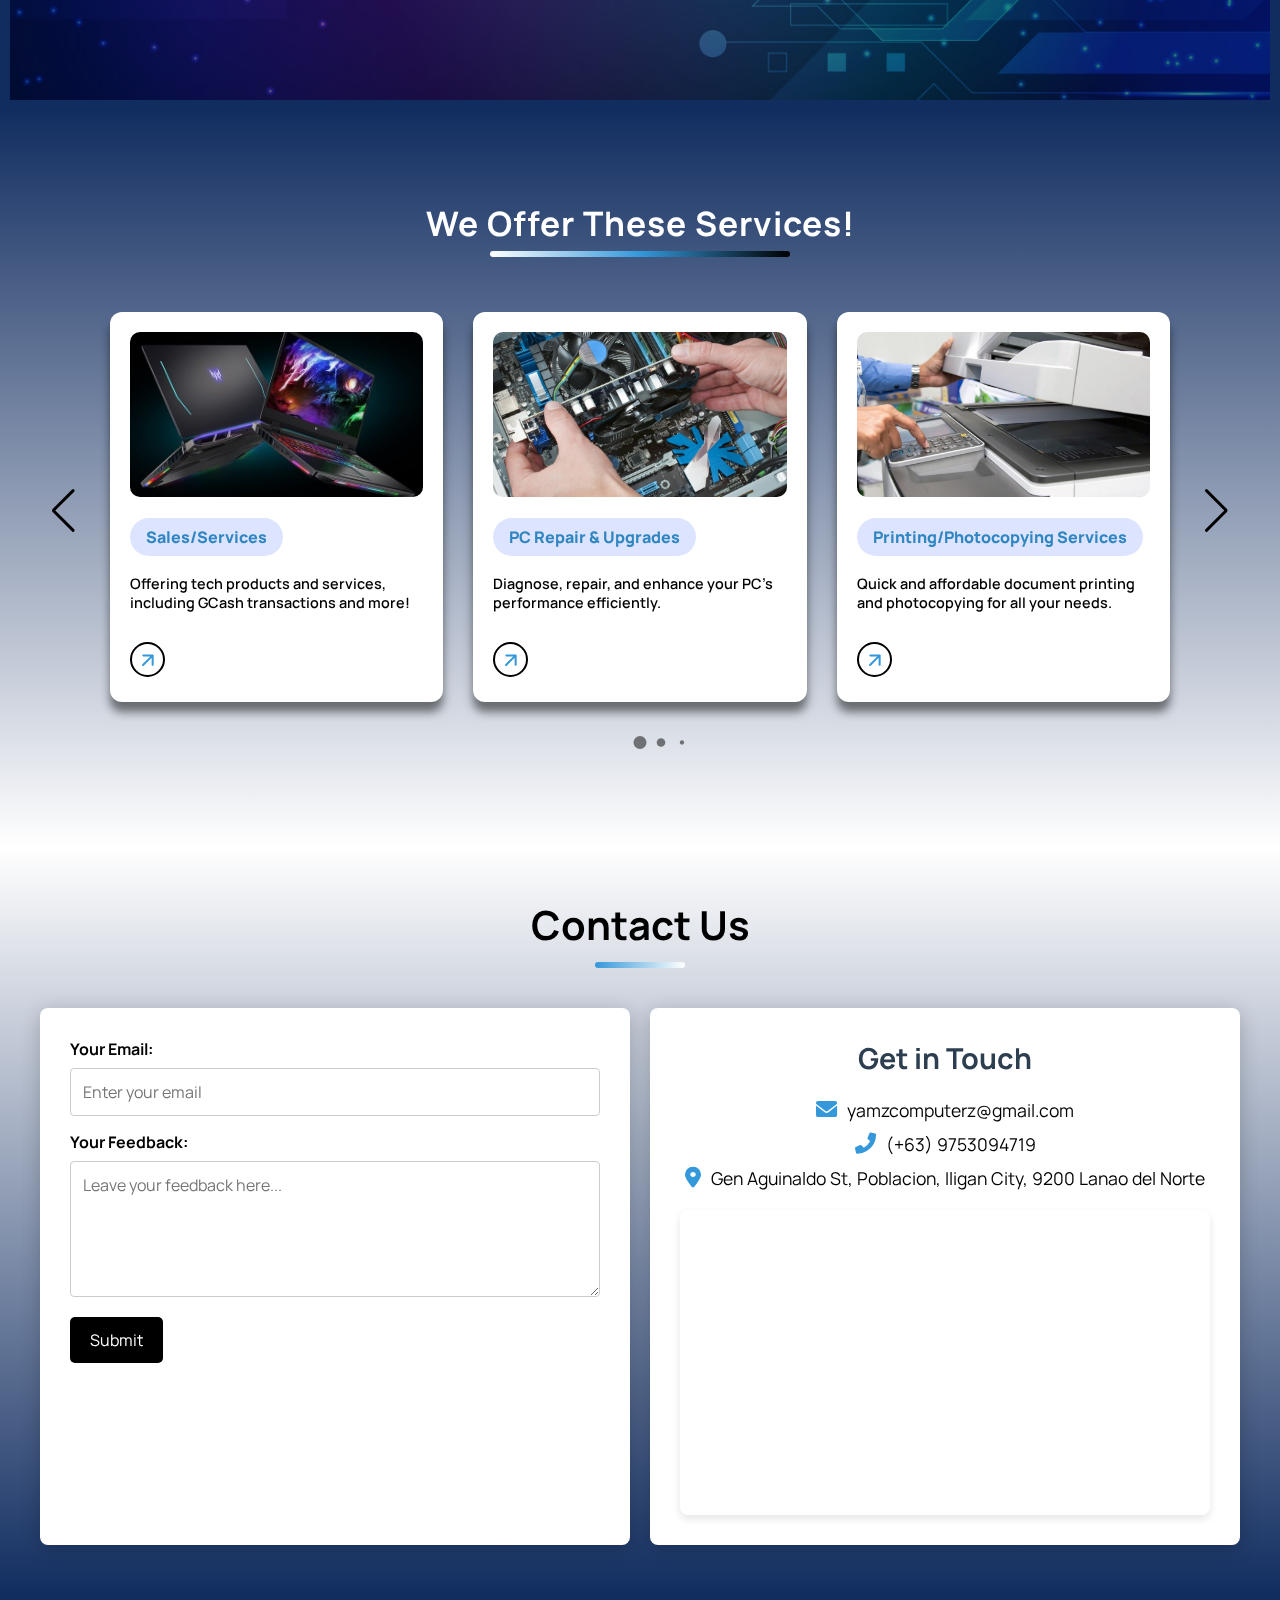
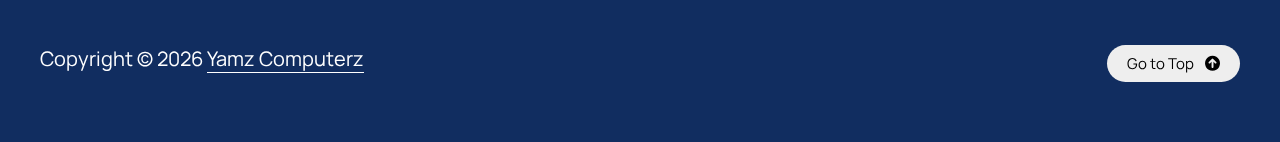
==== commit a49a0ffa: "Updated the About section" ====
--- a/index.html
+++ b/index.html
@@ -97,31 +97,81 @@
 	<!-- BANNER --> 
 
 	
-
-	<!---ABOUT HEADING--->
-	
   	<!---ABOUT--->
 	<section class="about" id="about">
-		<br> <br> <br>
-		<div class="about-container">
-			<h2 class="about-heading">About Us</h2>
-			<div class="underline1"></div>
-		</div>
-
-		<div class="content">
-			<div class="about-text">
-				<h3>Welcome to Yamz Computer Solutions, your trusted partner for all things tech. Based in Iligan City, Philippines, we offer services such as computer and mobile repair, sales, system development, and more!</h3>
-				<br>
-				<h4 style="flex: 1;">
-					<i class="fas fa-map-marker-alt" style="color: maroon;"></i>
-					<a href="https://maps.app.goo.gl/U2K9WALbfKWe12MG9" target="_blank" style="text-decoration: none; color: inherit;">
-							Gen Aguinaldo St, Poblacion, Iligan City, 9200 Lanao del Norte
-					</a>
-			</h4>
-						</div>
-			<div class="about-image">
-					<img src="images/yamz_store.jpg" alt="About Image">
-			</div>
+		<div class="scroll-container">
+
+			<!-- About Us -->
+			<div class="scroll-section" style="background-image: url('images/about_background.jpg');">
+				<div class="scroll-section-overlay"> </div>
+				<br> <br> <br>
+
+				<div class="about-heading">
+					<h1> About Us </h1>
+					<div class="underline1"></div>
+				</div>
+
+				<div class="about-text">
+					<p> Welcome to Yamz Computer Solutions, 
+						your trusted partner for all things tech.  
+						Based in Iligan City, Philippines, we offer  
+						services such as computer and mobile 
+						repair, sales, system development, and  
+						more!</p>
+					<p class="location"><i class="fas fa-map-marker-alt" style="color: rgb(207, 255, 64);"></i> 
+						<a href="https://maps.app.goo.gl/U2K9WALbfKWe12MG9" target="_blank" 
+						style="text-decoration: none; color: inherit;">
+							Gen Aguinaldo St, Poblacion, <br> 
+							Iligan City, 9200 Lanao del Norte
+						</a>
+					</p>
+				</div>
+				
+				<div class="about-image">
+					<img src="images/yamz_store.jpg" alt="Yamz Store image">
+				</div>
+			</div>
+
+			<!-- Mission & Vision -->
+			<div class="scroll-section" style="background-image: url('images/misvis_background.jpg');">
+				<div class="scroll-section-overlay"> </div>
+				<br> <br> <br>
+
+				<div class="mission-heading">
+					<h1> Mission </h1>
+					<div class="underline3"></div>
+				</div>
+
+				<div class="mission-text">
+					<p> "Lorem ipsum dolor sit amet, consectetur adipiscing 
+						elit, sed do eiusmod tempor incididunt ut labore et 
+						dolore magna aliqua. Ut enim ad minim veniam, quis 
+						nostrud exercitation ullamco laboris nisi ut aliquip 
+						ex ea commodo consequat. Duis aute irure dolor in 
+						reprehenderit in voluptate velit esse cillum dolore eu 
+						fugiat nulla pariatur. Excepteur sint occaecat cupidatat 
+						non proident, sunt in culpa qui officia deserunt mollit 
+						anim id est laborum."</p>					
+				</div>
+
+				<div class="vision-heading">
+					<h1> Vision </h1>
+					<div class="underline4"></div>
+				</div>
+
+				<div class="vision-text">
+					<p> "Lorem ipsum dolor sit amet, consectetur adipiscing 
+						elit, sed do eiusmod tempor incididunt ut labore et 
+						dolore magna aliqua. Ut enim ad minim veniam, quis 
+						nostrud exercitation ullamco laboris nisi ut aliquip 
+						ex ea commodo consequat. Duis aute irure dolor in 
+						reprehenderit in voluptate velit esse cillum dolore eu 
+						fugiat nulla pariatur. Excepteur sint occaecat cupidatat 
+						non proident, sunt in culpa qui officia deserunt mollit 
+						anim id est laborum."</p>
+				</div>
+			</div>
+			<!-- About the Owner -->
 		</div>
 	</section>
 
@@ -297,6 +347,5 @@
 	<script src="js/scripts.js"></script>
 	<script src="js/navigation.js"></script>
 	<script src="js/carousel.js"></script>
-	<script src="js/scroll-menu.js"></script>
 </body>
 </html>
--- a/stylesheets/style.css
+++ b/stylesheets/style.css
@@ -1,386 +1,564 @@
 
-	:root{
-		--font1:'Manrope';
-	}
-	body{background: #fff;}
-	body, div, h1, h2, h3, h4, h5, h6, p, input, button, textarea, li, td, th{
-		font-family: var(--font1);
-	}
-	body.disablescroll{overflow-y: hidden;}
-	.container{
-		width: 1560px;
-		margin: 0 auto 0 auto;
-	}
+:root {
+	--font1:'Manrope';
+}
+
+body {
+	background: #fff;
+}
+
+body, div, h1, h2, h3, h4, h5, h6, p, input, button, textarea, li, td, th {
+	font-family: var(--font1);
+}
+
+body.disablescroll{
+	overflow-y: hidden;
+}
+
+.container{
+	width: 1560px;
+	margin: 0 auto 0 auto;
+}
+
+
+/* BREAK */
+
+
+header {
+	position: fixed;
+	left: 0; top: 0;
+	width: 100%;
+	z-index: 10;
+	padding: 40px 0;
+	transition:0.4s; -webkit-transition:0.4s;
+}
+
+header .container{
+	display: flex;
+	justify-content: space-between;
+	align-items: center;
+	flex-wrap: nowrap;
+}
+
+header.fixed{
+	padding: 15px 0;
+	background-color: rgba(255, 255, 255, 0.95);
+	box-shadow: 0 4px 8px rgba(0, 0, 0, 0.4);
+}
+
+header a.logo{
+	float: left;
+}
+
+header a.logo img{
+	float: left;
+	width: 210px;
+	height: auto;
+	margin: 0 0 0 45px;
+}
+
+
+/* BREAK */
+
+
+.menu{
+	float: left;
+	margin: 0 0 0 0;
+}
+
+a.showmenu, a.hidemenu{
+	display: none;
+}
+
+.menu nav {
+	float: left;
+}
+
+.menu nav ul{
+	float: left;
+}
+
+.menu nav ul li{
+	float: left;
+	color: #4c1515;
+	font-size: 17px;
+	margin-right: 40px;
+	font-weight: bold;
+}
+
+.menu nav ul li:last-of-type{
+	margin-right: 0;
+}
+
+.menu nav ul li a{
+	color: #ffffff;
+	transition:0.4s; -webkit-transition:0.4s;
+	padding: 8px 25px;
+	border-radius:44px; -webkit-border-radius:44px;
+}
+
+/* Initial color at top (white) */
+.menu nav ul li a {
+	color: #fff;
+	transition: color 0.4s;
+}
+  
+/* When scrolled, the color changes to black */
+header.scrolled .menu nav ul li a {
+	color: #000;
+}
+	
+.menu nav ul li.active a{
+	background: rgb(52, 152, 219);
+	color: #fff;
+}
+
+
+/* BREAK */
+
+
+.social{
+	float: right;
+}
+
+.social a{
+	float: left;
+	margin: 0 10px 0 0;
+	margin-right: 29px;
+	text-align:left;
+	color: rgb(52, 152, 219);
+	font-size: 30px;
+	font-weight:bold;
+}
+
+.social a:last-child{
+	margin-right: 20px;
+}
+
+
+/* BREAK */
+
+
+.banner {
+	position: relative;
+	width: 100%;
+	height: 100vh;
+	padding: 140px 0 50px 0;
+	overflow: hidden;
+}
+
+.background-video {
+	position: absolute;
+	top: 0;
+	left: 0;
+	width: 100%;
+	height: 100%;
+	object-fit: cover;
+	opacity: 1;
+	z-index: -1; /* Keeps video behind other content */
+}
+
+.video-overlay {
+	position: absolute;
+	top: 0;
+	left: 0;
+	width: 100%;
+	height: 100%;
+	background-color: rgba(0, 0, 0, 0.6); /* Adjust opacity here */
+	z-index: 0;
+}
+
+.banner-content{
+	float: center;
+	width: 100%; height: auto;
+	background: url(images/homee.jpg) no-repeat center fixed;
+	background-size: cover;
+	padding: 120px 0 100px 0;
+	border-radius:21px; -webkit-border-radius:21px;
+	position: relative;
+}
+
+.banner-content .text{
+	float: left;
+	width: 100%;
+	padding: 0 50px 90px 50px;
+}
+
+.banner-content .text h3{
+	text-align:center;
+	color:#ffffffeb;
+	font-size:65px;
+	padding-top: 50px;
+	font-weight:bold;
+	margin:0 0 40px 0;
+	font-family: "Galindo", sans-serif;
+	font-style: normal;
+}
+
+.banner-content .text h2{
+	text-align:center;
+	color:#ffffffeb;
+	font-size:35px;
+	font-weight:bold;
+	margin: -20px 0 40px 0;
+}
+
+.banner-content .text h4{
+	text-align:center;
+	color:#fff;
+	font-size:18px;
+	font-weight:normal;
+	margin:0 0 0 0;
+}
+	
+.banner-content a.arrow{
+	position: absolute;
+	left: 0; right: 0; bottom: 60px;
+	margin: 0 auto 0 auto;
+	z-index: 4;
+	width: 80px;
+	animation: move 1.5s ease infinite;
+}
+
+.banner-content a.arrow img{
+	float: left;
+	width: 100%;
+	height: auto;
+}
+
+@keyframes move {
+	0%{bottom: 60px;}
+  	50%{bottom: 40px;}
+  	100%{bottom: 60px;}
+}
+
+
 	/* BREAK */
 
 
-	header {
-		position: fixed;
-		left: 0; top: 0;
-		width: 100%;
-		z-index: 10;
-		padding: 40px 0;
-		transition:0.4s; -webkit-transition:0.4s;
-		
-	}
-	header .container{
-		display: flex;
-		justify-content: space-between;
-		align-items: center;
-		flex-wrap: nowrap;
-	}
-	header.fixed{
-		padding: 15px 0;
-		background-color: rgba(255, 255, 255, 0.95);
-		box-shadow: 0 4px 8px rgba(0, 0, 0, 0.4);
-	}
-	header a.logo{
-		float: left;
-	}
-	header a.logo img{
-		float: left;
-		width: 210px;
-	  height: auto;
-		margin: 0 0 0 45px;
-	}
-	/* BREAK */
-
-
-
-
-	.menu{
-		float: left;
-		margin: 0 0 0 0;
-	}
-	a.showmenu, a.hidemenu{
-		display: none;
-	}
-	.menu nav{float: left;}
-	.menu nav ul{float: left;}
-	.menu nav ul li{
-		float: left;
-		color: #4c1515;
-		font-size: 17px;
-		margin-right: 40px;
-		font-weight: bold;
-	}
-	.menu nav ul li:last-of-type{
-		margin-right: 0;
-	}
-	.menu nav ul li a{
-		color: #ffffff;
-		transition:0.4s; -webkit-transition:0.4s;
-		padding: 8px 25px;
-		border-radius:44px; -webkit-border-radius:44px;
-	}
-	/* Initial color at top (white) */
-	.menu nav ul li a {
-		color: #fff;
-		transition: color 0.4s;
-  	}
-  
-  	/* When scrolled, the color changes to black */
-  	header.scrolled .menu nav ul li a {
-		color: #000;
-  	}
-	
-	.menu nav ul li.active a{
-		background: rgb(52, 152, 219);
-		color: #fff;
-	}
-	/* BREAK */
-
-
-
-	.social{
-		float: right;
-	}
-	.social a{
-		float: left;
-		margin: 0 10px 0 0;
-		margin-right: 29px;
-		text-align:left;
-		color: rgb(52, 152, 219);
-		font-size: 30px;
-		font-weight:bold;
-	}
-	.social a:last-child{
-		margin-right: 20px;
-	}
-	/* BREAK */
-
-
-
-	.banner {
-		position: relative;
-		width: 100%;
-		height: 100vh;
-		padding: 140px 0 50px 0;
-		overflow: hidden;
-	}
-
-	.background-video {
-		position: absolute;
-		top: 0;
-		left: 0;
-		width: 100%;
-		height: 100%;
-		object-fit: cover;
-		opacity: 1;
-		z-index: -1; /* Keeps video behind other content */
-	}
-
-	.video-overlay {
-		position: absolute;
-		top: 0;
-		left: 0;
-		width: 100%;
-		height: 100%;
-		background-color: rgba(0, 0, 0, 0.6); /* Adjust opacity here */
-		z-index: 0;
-	}
-
-	.banner-content{
-		float: center;
-		width: 100%; height: auto;
-		background: url(images/homee.jpg) no-repeat center fixed;
-		background-size: cover;
-		padding: 120px 0 100px 0;
-		border-radius:21px; -webkit-border-radius:21px;
-		position: relative;
-	}
-	.banner-content .text{
-		float: left;
-		width: 100%;
-		padding: 0 50px 90px 50px;
-	}
-	.banner-content .text h3{
-		text-align:center;
-		color:#ffffffeb;
-		font-size:65px;
-		padding-top: 50px;
-		font-weight:bold;
-		margin:0 0 40px 0;
-		font-family: "Galindo", sans-serif;
-		font-style: normal;
-	}
-	.banner-content .text h2{
-		text-align:center;
-		color:#ffffffeb;
-		font-size:35px;
-		font-weight:bold;
-		margin: -20px 0 40px 0;
-	}
-	.banner-content .text h4{
-		text-align:center;
-		color:#fff;
-		font-size:18px;
-		font-weight:normal;
-		margin:0 0 0 0;
-	}
-	
-	.banner-content a.arrow{
-		position: absolute;
-		left: 0; right: 0; bottom: 60px;
-		margin: 0 auto 0 auto;
-		z-index: 4;
-		width: 80px;
-		animation: move 1.5s ease infinite;
-	}
-	.banner-content a.arrow img{
-		float: left;
-		width: 100%;
-		height: auto;
-	}
-	@keyframes move {
-		0%{bottom: 60px;}
-	  	50%{bottom: 40px;}
-	  	100%{bottom: 60px;}
-	}
-	/* BREAK */
-
-	.about {
-    	display: flex;
-    	flex-direction: column;
-    	align-items: center;
-    	justify-content: flex-start; /* Changed to flex-start for better alignment */
-    	height: 90vh;
-    	background: #112d60;    margin: 0; /* No margin needed */
-    	padding: 10px; /* Reduced padding */
-	}
-
-.about-container {
-    text-align: center;
-    padding-bottom: 0; /* No extra padding */
-    margin-bottom: 10px; /* Minimal space below heading */
+.about {
+   	display: flex;
+   	flex-direction: column;
+   	align-items: center;
+   	height: 90vh;
+   	background: #112d60;   
+	margin: 0; /* No margin needed */
+   	padding: 10px; /* Reduced padding */
+}
+
+.scroll-container {
+	display: flex;
+	overflow-x: scroll;
+	overflow-y: hidden;
+    white-space: nowrap;
+    scroll-snap-type: x mandatory;
+    height: 100%;
+    width: 100%;
+    scroll-behavior: smooth;
+	scrollbar-width: none; /* Firefox */
+    -ms-overflow-style: none; /* Internet Explorer 10+ */
+}
+
+.scroll-container::-webkit-scrollbar {
+    display: none; /* Chrome, Safari, and Opera */
+}
+
+.scroll-section {
+    flex: none;
+    width: 100vw;
+    height: 100vh;
+    display: flex;
+	flex-direction: column;
+    align-items: center;
+    justify-content: space-between;
+    position: relative;
+    scroll-snap-align: start;
+    background-size: cover;
+    background-position: center;
+	padding: 0 10%;
+	box-sizing: border-box; /* Include padding in width calculation */
+    overflow: hidden; /* Prevent overflow */
+}
+
+.scroll-section-overlay {
+	position: absolute;
+	top: 0;
+	left: 0;
+	width: 100%;
+	height: 100%;
+	background-color: rgba(0, 0, 0, 0.50); /* Adjust opacity here */
+	z-index: 1;
 }
 
 .about-heading {
-    font-size: 2.1em;
-    font-weight: bold;
-    color: white;
-    letter-spacing: 1px;
+	font-size: 2.5em;
+	font-weight: bold;
+	color: white;
+	position: absolute;
+	top: 18%; /* Places it near the center vertically */
+	left: 5%; /* Moves it slightly to the left horizontally */
+	z-index: 2;
 }
 
 .underline1 {
-    width: 90px;
+    width: 280px;
     height: 6px;
     background: linear-gradient(to right, rgb(52, 152, 219), white);
     margin: 5px auto; /* Space below underline */
     border-radius: 10px;
 }
 
-.content {
-    display: flex;
-    flex-direction: row;
-    align-items: center;
-    justify-content: space-between;
-    width: 70%; /* Adjust based on preference */
-    gap: 20px;
-    margin-top: 50px; /* Add a slight top margin for spacing */
-}
-
 .about-text {
-    font-size: 14px;
-    line-height: 1.6;
-    color: white;
-    flex: 1; /* Adjusted for better flexibility */
-}
-
+	width: 80%;
+	max-width: 325px;
+	color: white;
+	font-size: 19px;
+	line-height: 1.6;
+	margin-top: -5px;	
+	text-align: justify;
+	position: absolute;
+	top: 51%; /* Places it near the center vertically */
+	left: 10%; /* Moves it slightly to the left horizontally */
+	transform: translate(-10%, -45%); /* Fine-tunes the exact position */
+	z-index: 2;
+}
+  
+.about-text p {
+	word-break: break-word;
+	word-wrap: break-word;
+	white-space: normal;
+	padding-bottom: 20px;
+}
+
+.about-text .location {
+	margin-left: 25px;
+}
+
+.about-text .location a {
+	padding-left: 10px;
+}
+
+/* About Image Styling */
 .about-image {
-    flex: 35%; /* Adjusted for better flexibility */
-
-}
-
+	position: absolute;
+	right: 10%;
+	top: 25%;
+	justify-content: center;
+	z-index: 2;
+}
+  
 .about-image img {
-    width: 100%;
-    height: 30vh;
-    object-fit: cover;
-    border-radius: 8px;
-    background-color: rgb(255, 255, 255);
-    box-shadow: rgba(0, 0, 0, 0.4) 20px 30px 40px;
-}
-
+	width: 100vh;
+	height: auto;
+	border-radius: 8px;
+	box-shadow: rgba(0, 0, 0, 0.4) 15px 20px 30px;
 	
-
-	.services-heading {
-		font-size: 2.1em;
-    font-weight: bold;
-    color: white;
-    letter-spacing: 1px;
-	}
-
-	.services-heading h2 {
-		display: block;
-    font-size: 1.1em;
-    margin-block-start: 0.83em;
-    margin-block-end: 0.83em;
-    margin-inline-start: 0px;
-    margin-inline-end: 0px;
-    unicode-bidi: isolate;
-	}
-
-	.services-container {
-		text-align: center;
-		padding: 40px 0 10px 0;
-		margin-bottom: 20px;
-	}
-
-	.underline2 {
-    width: 300px;
-    height: 6px;
-    background: linear-gradient(to right, white, rgb(52, 152, 219), black);
-    margin: 5px auto; /* Space below underline */
-    border-radius: 10px;
-}
-	/* BREAK */
-	.portfolio{
-		float: left;
-		width: 100%;
-		padding: 50px 0 90px 0;
-		background: linear-gradient(to bottom, #112d60, #ffffff);
-	}
+}
+
+.mission-heading {
+	font-size: 2.15em;
+	font-weight: bold;
+	color: white;
+	position: absolute;
+	top: 15%; /* Places it near the center vertically */
+	left: 21%; /* Moves it slightly to the left horizontally */
+	z-index: 2;
+}
+
+.underline3 {
+	width: 225px;
+	height: 6px;
+	background: linear-gradient(to right, rgb(52, 152, 219), white);
+	margin: 5px auto; /* Space below underline */
+	border-radius: 10px;
+	margin-left: -14px;
+}
+
+.mission-text {
+	width: 35%;
+	max-width: 600px;
+	font-size: 19px;
+	color: white;
+	z-index: 2;
+	position: absolute;	
+	top: 32.5%;
+	left: 10%;
+}
+
+.mission-text p {
+	text-align: center;
+	margin: 0 auto;
+	line-height: 1.6;
+	word-break: break-word;
+	word-wrap: break-word;
+	white-space: normal;
+}
+
+.vision-heading {
+	font-size: 2.15em;
+	font-weight: bold;
+	color: white;
+	position: absolute;
+	top: 15%; /* Places it near the center vertically */
+	right: 18%; /* Moves it slightly to the left horizontally */
+	z-index: 2;
+}
+
+.underline4 {
+	width: 225px;
+	height: 6px;
+	background: linear-gradient(to right, rgb(52, 152, 219), white);
+	margin: 5px auto; /* Space below underline */
+	border-radius: 10px;
+	margin-left: -33px;
+}
+
+.vision-text {
+	width: 35%;
+	max-width: 600px;
+	font-size: 19px;
+	color: white;
+	z-index: 2;
+	position: absolute;	
+	top: 32.5%;
+	right: 9%;
+}
+
+.vision-text p {
+	text-align: center;
+	margin: 0 auto;
+	line-height: 1.6;
+	word-break: break-word;
+	word-wrap: break-word;
+	white-space: normal;
+}
+
+
+/* BREAK */
+
+
+.services-heading {
+	font-size: 2.1em;
+	font-weight: bold;
+	color: white;
+	letter-spacing: 1px;
+}
+
+.services-heading h2 {
+	display: block;
+	font-size: 1.1em;
+	margin-block-start: 0.83em;
+	margin-block-end: 0.83em;
+	margin-inline-start: 0px;
+	margin-inline-end: 0px;
+	unicode-bidi: isolate;
+}
+
+.services-container {
+	text-align: center;
+	padding: 40px 0 10px 0;
+	margin-bottom: 20px;
+}
+
+.underline2 {
+	width: 300px;
+	height: 6px;
+	background: linear-gradient(to right, white, rgb(52, 152, 219), black);
+	margin: 5px auto; /* Space below underline */
+	border-radius: 10px;
+}
+
+
+/* BREAK */
+
+
+.portfolio{
+	float: left;
+	width: 100%;
+	padding: 50px 0 90px 0;
+	background: linear-gradient(to bottom, #112d60, #ffffff);
+}
 
 .card-wrapper {
-  max-width: 1100px;
-  margin: 0 60px 35px;
-  padding: 20px 10px;
-  overflow: hidden;
+  	max-width: 1100px;
+  	margin: 0 60px 35px;
+  	padding: 20px 10px;
+  	overflow: hidden;
 }
 .card-list .card-item {
-  list-style: none;
+  	list-style: none;
 }
 
 .card-list .card-item .card-link {
-  user-select: none;
-  display: block;
-  background: white;
-  padding: 18px;
-  border-radius: 12px;
-  text-decoration: none;
-  border: 2px solid transparent;
-  box-shadow: 0  10px 10px rgba(1, 0, 0, 0.5);
-  transition: transform 0.2s ease, box-shadow 0.2s ease, border-color 0.2s ease;
+	user-select: none;
+	display: block;
+	background: white;
+	padding: 18px;
+	border-radius: 12px;
+	text-decoration: none;
+	border: 2px solid transparent;
+	box-shadow: 0  10px 10px rgba(1, 0, 0, 0.5);
+	transition: transform 0.2s ease, box-shadow 0.2s ease, border-color 0.2s ease;
 }
 
 .card-list .card-item .card-link:active {
-  cursor: grabbing;
+  	cursor: grabbing;
 }
 
 .card-list .card-item .card-link:hover {
-  border-color:  rgb(52, 152, 219);
-  transform: scale(1.05);
-  box-shadow: 0 12px 15px rgba(0, 0, 0, 0.10);
+	border-color:  rgb(52, 152, 219);
+	transform: scale(1.05);
+	box-shadow: 0 12px 15px rgba(0, 0, 0, 0.10);
 }
 
 .card-list .card-link .card-image {
-  width: 100%;
-  aspect-ratio: 16 / 9;
-  object-fit: cover;
-  border-radius: 10px;
+	width: 100%;
+	aspect-ratio: 16 / 9;
+	object-fit: cover;
+	border-radius: 10px;
 }
 
 .card-list .card-link .badge {
-  color:  rgb(47, 134, 193);
-  padding: 8px 16px;
-  font-size: 16px;
-  font-weight: 1000;
-  margin: 16px 0 18px;
-  background: #DDE4FF;
-  width: fit-content;
-  border-radius: 50px;
+	color:  rgb(47, 134, 193);
+	padding: 8px 16px;
+	font-size: 16px;
+	font-weight: 1000;
+	margin: 16px 0 18px;
+	background: #DDE4FF;
+	width: fit-content;
+	border-radius: 50px;
 }
 
 .card-list .card-link .card-title {
-  font-size: 0.9rem;
-  color: black;
-  font-weight:600;
+	font-size: 0.9rem;
+	color: black;
+	font-weight:600;
 	flex: 1; 
 }
 
 .card-list .card-link .card-button {
-  height: 35px;
-  width: 35px;
-  color:  rgb(52, 152, 219);
-  border-radius: 50%;
-  margin: 30px 0 5px;
-  background: none;
-  cursor: pointer;
-  border: 2px solid black;
-  transform: rotate(-45deg);
-  transition: 0.4s ease;
+	height: 35px;
+	width: 35px;
+	color:  rgb(52, 152, 219);
+	border-radius: 50%;
+	margin: 30px 0 5px;
+	background: none;
+	cursor: pointer;
+	border: 2px solid black;
+	transform: rotate(-45deg);
+	transition: 0.4s ease;
 }
 
 .card-list .card-link:hover .card-button {
-  color: white;
-  background: black;
+	color: white;
+	background: black;
 }
 
 .card-wrapper .swiper-pagination-bullet {
-  height: 13px;
-  width: 13px;
-  opacity: 0.5;
-  background:  black;
+	height: 13px;
+	width: 13px;
+	opacity: 0.5;
+	background:  black;
 }
 
 .card-wrapp .swiper-pagination-bullet-active {
@@ -402,10 +580,11 @@
   }
 }
 
+
 	/* BREAK */
 
 
-	.contact {
+.contact {
     display: flex;
     flex-direction: column;
     align-items: center;
@@ -538,90 +717,97 @@
   box-shadow: 0 4px 8px rgba(0, 0, 0, 0.1);
 }
 
-	/* BREAK */
-
-
-
-	footer{
-		float: left;
-		width: 100%; height: auto;
-		margin: 0 0 0 0;
-		padding: 50px 0 60px 0;
-		background-color: #112d60;
-	}
-	footer .copyright{
-		float: left;
-		text-align:left;
-		color:white;
-		font-size:20px;
-		margin:0 0 10px 0;
-	}
-	footer .copyright a{
-		color: white;
-		border-bottom: 1px solid white;
-	}
-	footer .link{
-		float: right;
-		text-align:left;
-		color:#000;
-		font-size:20px;
-		margin:0 0 0 0;
-		display: flex;
-		align-items: center;
-	}
-	footer .link a{
-		color: #000;
-	}
-	footer .link a.gotoup{
-		float: right;
-		margin-left: 20px;
-		background: #eee;
-		transition:0.4s; -webkit-transition:0.4s;
-		border-radius:34px; -webkit-border-radius:34px;
-		text-align:center;
-		color:#000;
-		font-size:15px;
-		font-weight:normal;
-		margin:0 0 0 0;
-		padding: 8px 20px;
-	}
-	footer .link a.gotoup i{
-		margin-left: 8px;
-	}
-	footer .link a.gotoup:hover{
-		background: #000;
-		color: #eee;
-	}
-
-	.modal {
-		display: none;
-		position: fixed;
-		top: 0;
-		left: 0;
-		width: 100%;
-		height: 100%;
-		background: rgba(0, 0, 0, 0.6);
-		justify-content: center;
-		align-items: center;
-		z-index: 1000;
-	}
-	
-	#modal-title {
-		margin-bottom: 8px;
-	}
-
-	.modal-content {
-		position: relative;
-		margin: auto;
-		background: #fff;
-		padding: 20px;
-		width: 80%;
-		max-width: 600px;
-		border-radius: 8px;
-	}
-	
-	.close {
-		float: right;
-		font-size: 1.5em;
-		cursor: pointer;
-	}
+
+/* BREAK */
+
+
+footer{
+	float: left;
+	width: 100%; height: auto;
+	margin: 0 0 0 0;
+	padding: 50px 0 60px 0;
+	background-color: #112d60;
+}
+
+footer .copyright{
+	float: left;
+	text-align:left;
+	color:white;
+	font-size:20px;
+	margin:0 0 10px 0;
+}
+
+footer .copyright a{
+	color: white;
+	border-bottom: 1px solid white;
+}
+
+footer .link{
+	float: right;
+	text-align:left;
+	color:#000;
+	font-size:20px;
+	margin:0 0 0 0;
+	display: flex;
+	align-items: center;
+}
+
+footer .link a{
+	color: #000;
+}
+
+footer .link a.gotoup{
+	float: right;
+	margin-left: 20px;
+	background: #eee;
+	transition:0.4s; -webkit-transition:0.4s;
+	border-radius:34px; -webkit-border-radius:34px;
+	text-align:center;
+	color:#000;
+	font-size:15px;
+	font-weight:normal;
+	margin:0 0 0 0;
+	padding: 8px 20px;
+}
+
+footer .link a.gotoup i{
+	margin-left: 8px;
+}
+
+footer .link a.gotoup:hover{
+	background: #000;
+	color: #eee;
+}
+
+.modal {
+	display: none;
+	position: fixed;
+	top: 0;
+	left: 0;
+	width: 100%;
+	height: 100%;
+	background: rgba(0, 0, 0, 0.6);
+	justify-content: center;
+	align-items: center;
+	z-index: 1000;
+}
+
+#modal-title {
+	margin-bottom: 8px;
+}
+
+.modal-content {
+	position: relative;
+	margin: auto;
+	background: #fff;
+	padding: 20px;
+	width: 80%;
+	max-width: 600px;
+	border-radius: 8px;
+}
+
+.close {
+	float: right;
+	font-size: 1.5em;
+	cursor: pointer;
+}
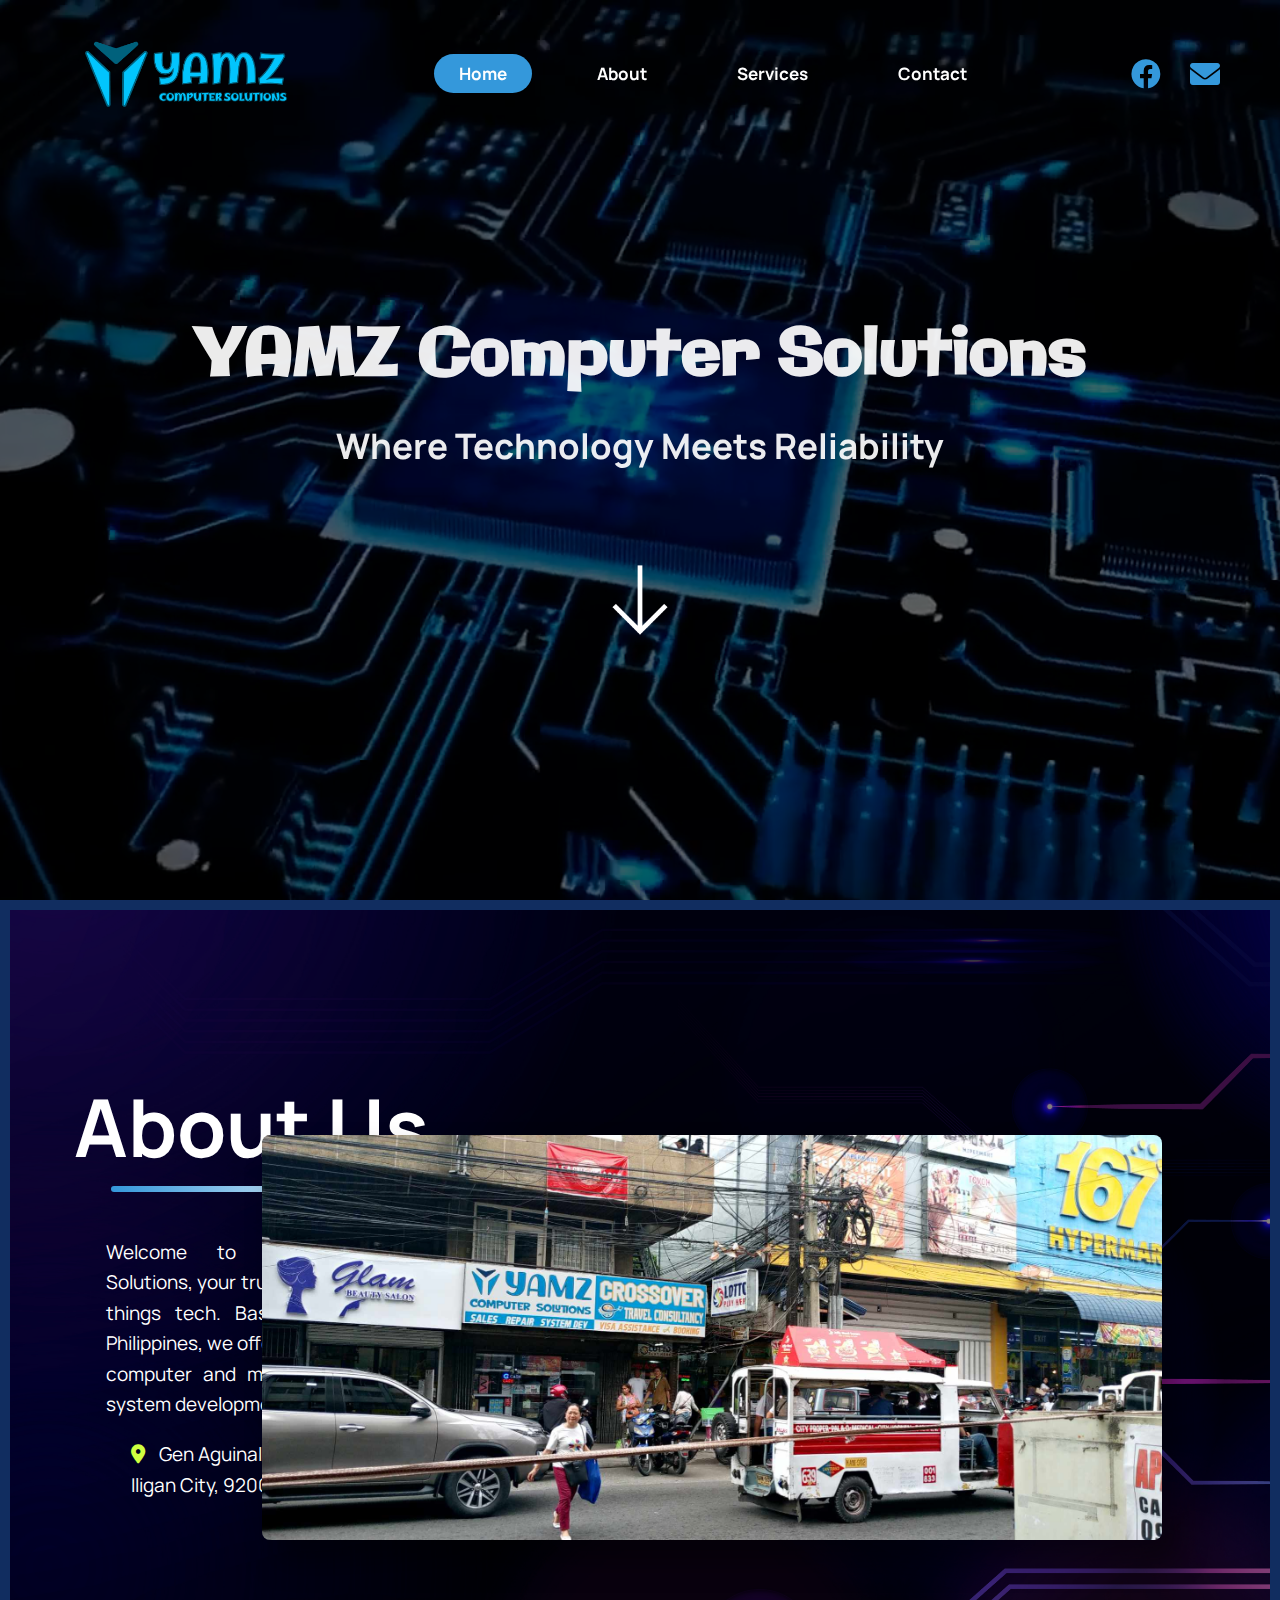
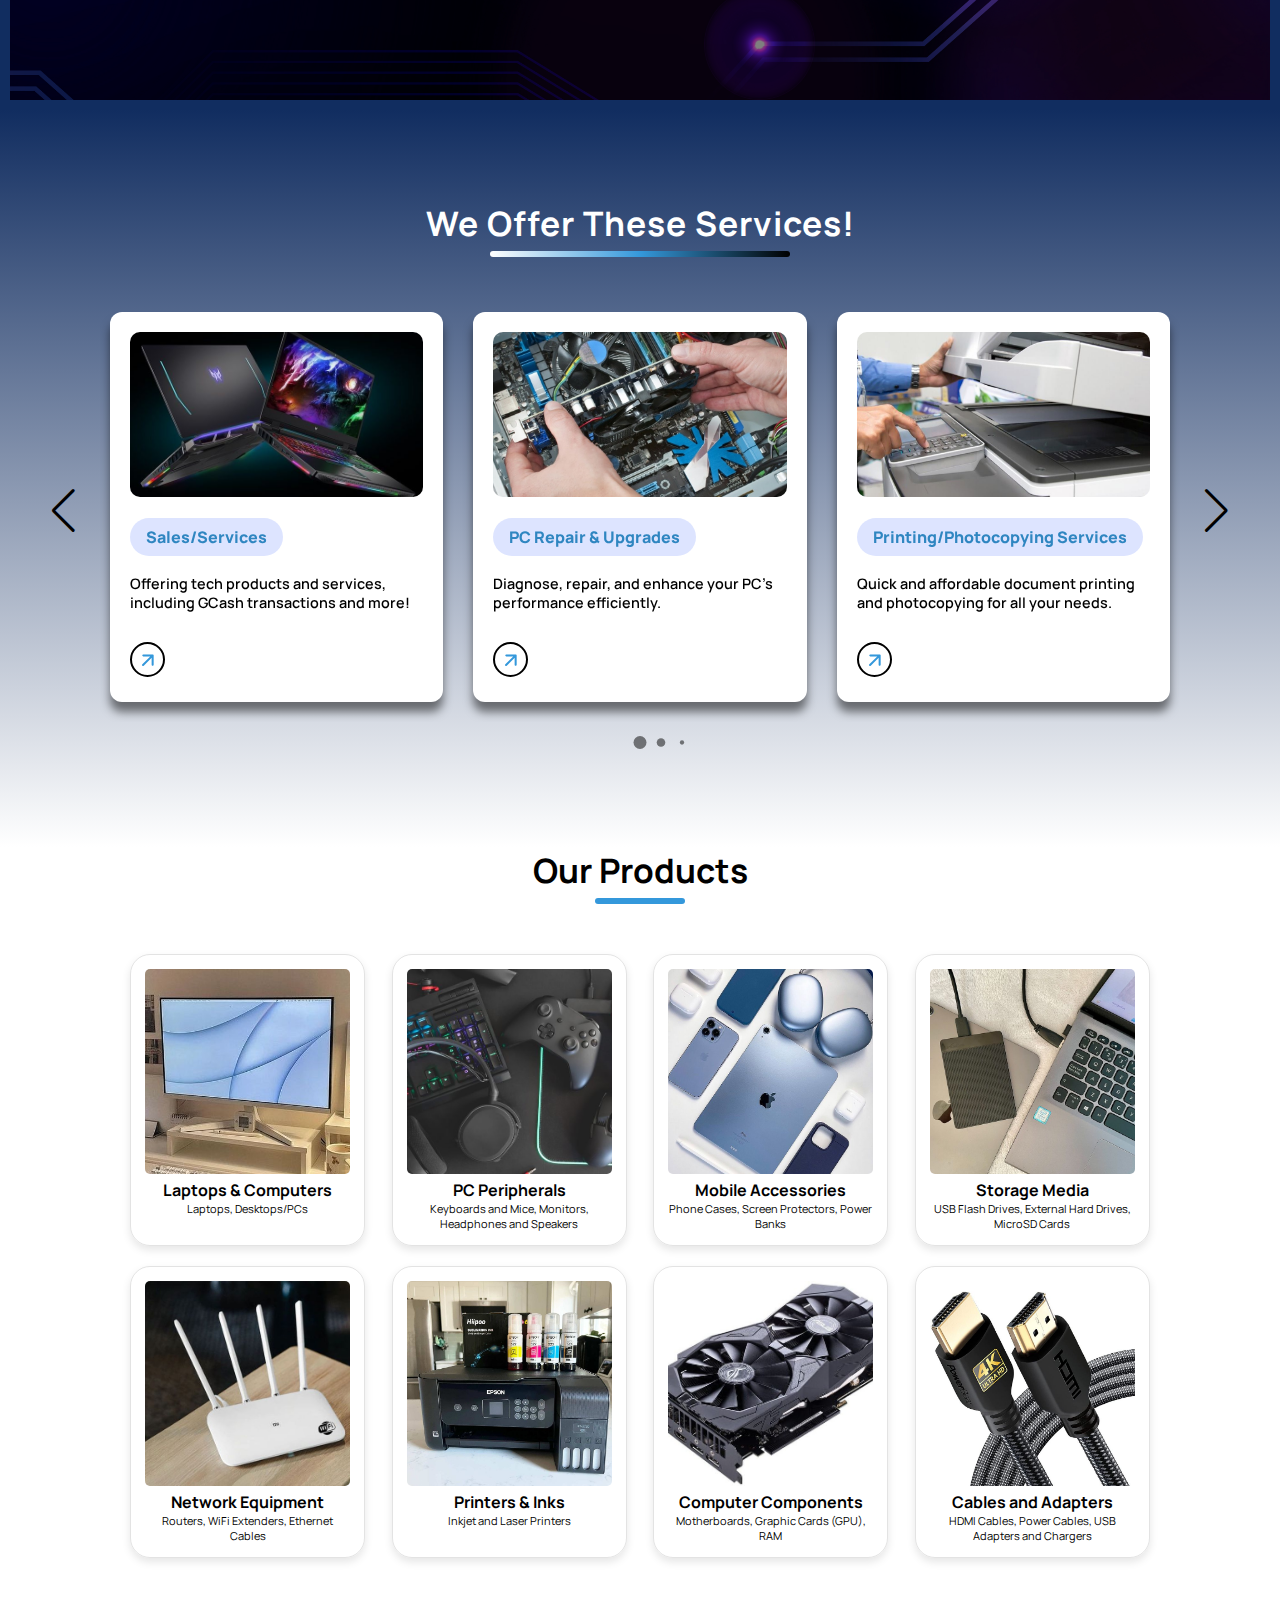
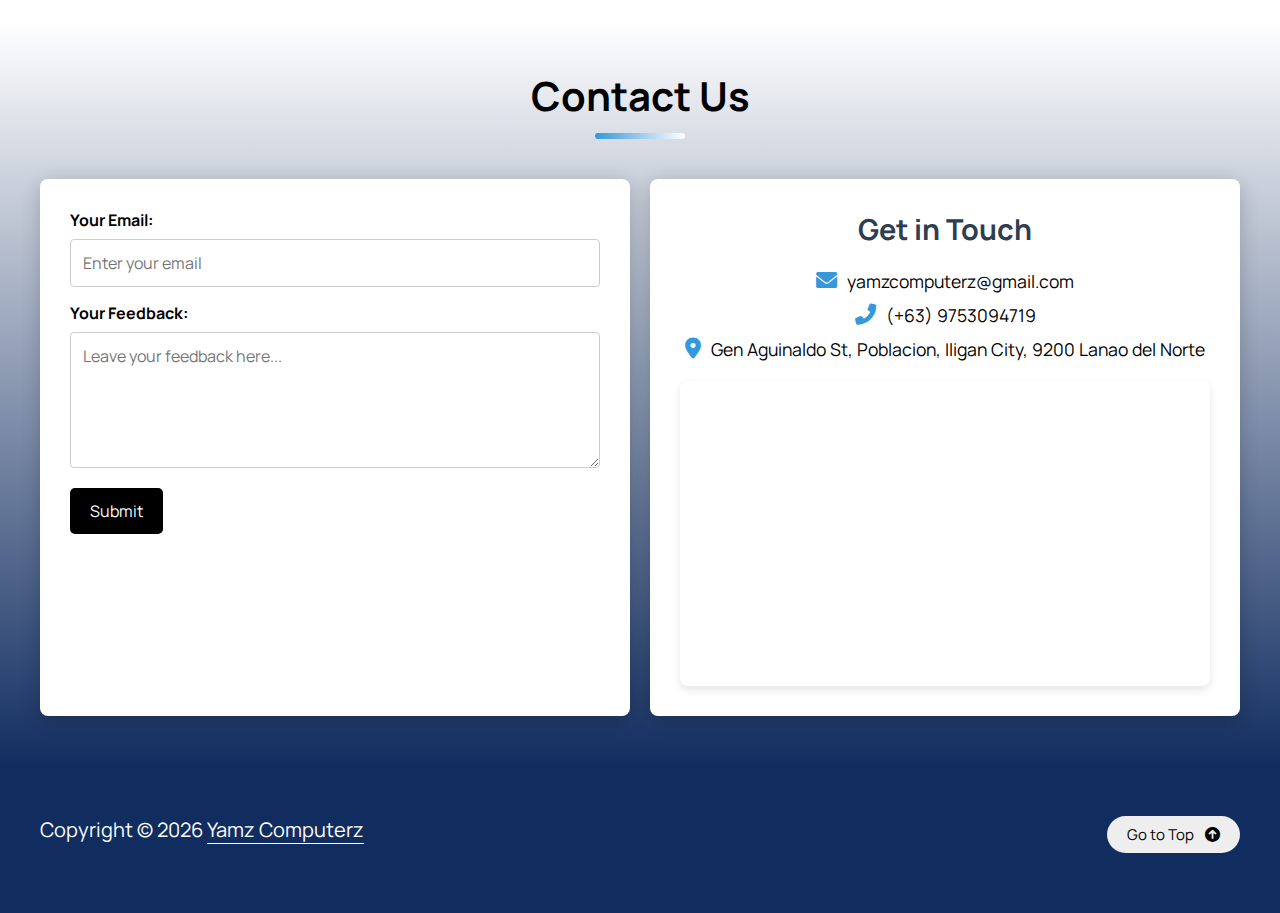
==== commit 47c65e10: "Added Products section" ====
--- a/index.html
+++ b/index.html
@@ -282,6 +282,67 @@
 	</section>
 	<!-- PORTFOLIO -->
 
+	<!-- PRODUCTS -->
+
+	<section class="products" id="products">
+    	<div class="product-container">
+        	<h2 class="product-heading">Our Products</h2>
+        	<div class="underline4"></div>
+
+        	<div class="product-flex-container">
+            	<div class="product-item">
+					<img src="images/item_desktop.jpg" alt="Product 1">
+					<h4>Laptops & Computers</h4>
+					<p>Laptops, Desktops/PCs</p>
+				</div>
+
+            	<div class="product-item">
+					<img src="images/item_peripherals.jpg" alt="Product 2">
+					<h4>PC Peripherals</h4>
+					<p>Keyboards and Mice, Monitors, Headphones and Speakers</p>
+				</div>
+					
+				<div class="product-item">
+					<img src="images/item_phone.jpg" alt="Product 3">
+					<h4>Mobile Accessories</h4>
+					<p>Phone Cases, Screen Protectors, Power Banks</p>
+				</div>
+						
+				<div class="product-item">
+					<img src="images/item_storage.jpg" alt="Product 4">
+					<h4>Storage Media</h4>
+					<p>USB Flash Drives, External Hard Drives, MicroSD Cards</p>
+				</div>
+
+				<div class="product-item">
+					<img src="images/item_routers.jpg" alt="Product 5">
+					<h4>Network Equipment</h4>
+					<p>Routers, WiFi Extenders, Ethernet Cables</p>
+				</div>
+
+				<div class="product-item">
+					<img src="images/item_inks.jpg" alt="Product 6">
+					<h4>Printers & Inks</h4>
+					<p>Inkjet and Laser Printers</p>
+				</div>
+
+				<div class="product-item">
+					<img src="images/item_gpu.jpg" alt="Product 7">
+					<h4>Computer Components</h4>
+					<p>Motherboards, Graphic Cards (GPU), RAM</p>
+				</div>
+
+				<div class="product-item">
+					<img src="images/item_hdmi.jpg" alt="Product 8">
+					<h4>Cables and Adapters</h4>
+					<p>HDMI Cables, Power Cables, USB Adapters and Chargers</p>
+				</div>
+	        </div>
+		</div>
+    </div>
+</section>
+
+	<!-- PRODUCTS -->
 
 	<!-- CONTACT HEADING -->
 	<section class="contact" id="contact">
--- a/stylesheets/style.css
+++ b/stylesheets/style.css
@@ -580,9 +580,100 @@
   }
 }
 
-
-	/* BREAK */
-
+/* BREAK */
+
+.products {
+	padding: 40px 0;
+    text-align: center;
+    background: white; 
+	min-height: auto; 
+}
+
+.product-container {
+	max-width: 1100px;
+    margin: 0 auto;
+    padding: 0 20px;
+}
+
+.product-heading {
+	display: block;
+	font-size: 2.1em;
+	margin-block-start: 0.83em;
+	margin-block-end: 0.83em;
+	margin-inline-start: 0px;
+	margin-inline-end: 0px;
+	unicode-bidi: isolate;
+	margin-bottom: 0;
+}
+
+.underline4 {
+	width: 90px;
+	height: 6px;
+	background: rgb(52, 152, 219);
+	margin: 5px auto; /* Space below underline */
+	border-radius: 10px;
+	margin-bottom: 30px;
+}
+
+.product-item p {
+	font-size: 11px;
+}
+
+.product-flex-container {
+	display: flex;
+	flex-wrap: wrap; /* Allows items to wrap to the next line */
+	justify-content: space-between;
+	gap: 20px;
+	padding: 20px;
+}
+
+/* Individual product item styling */
+.product-item {
+	border: 1px solid rgb(200, 200, 200, 0.5);
+	padding: 14px;
+	border-radius: 20px;
+	text-align: center;
+	box-shadow: 0 4px 8px rgba(0, 0, 0, 0.1);
+	transition: transform 0.3s ease, box-shadow 0.3s ease;
+	flex: 1 1 calc(25% - 20px); /* 4 items per row with gap */
+	max-width: calc(25% - 20px); /* Ensures max width for 4-column layout */
+}
+
+.product-item img {
+	width: 100%;
+	aspect-ratio: 1/1;
+	object-fit: cover;
+	border-radius: 5px;
+}
+
+.product-item:hover {
+	transform: scale(1.05);
+	box-shadow: 0 12px 15px rgba(0, 0, 0, 0.10);
+}
+
+/* Responsive adjustments */
+@media (max-width: 992px) {
+	.product-item {
+		flex: 1 1 calc(33.33% - 20px); /* 3 items per row */
+		max-width: calc(33.33% - 20px);
+	}
+}
+
+@media (max-width: 768px) {
+	.product-item {
+		flex: 1 1 calc(25% - 20px); /* 2 items per row */
+		max-width: calc(25% - 20px);
+	}
+}
+
+@media (max-width: 576px) {
+	.product-item {
+		flex: 1 1 calc(25% - 20px); /* 1 item per row */
+		max-width: 100%;
+	}
+}
+
+/* BREAK */
 
 .contact {
     display: flex;
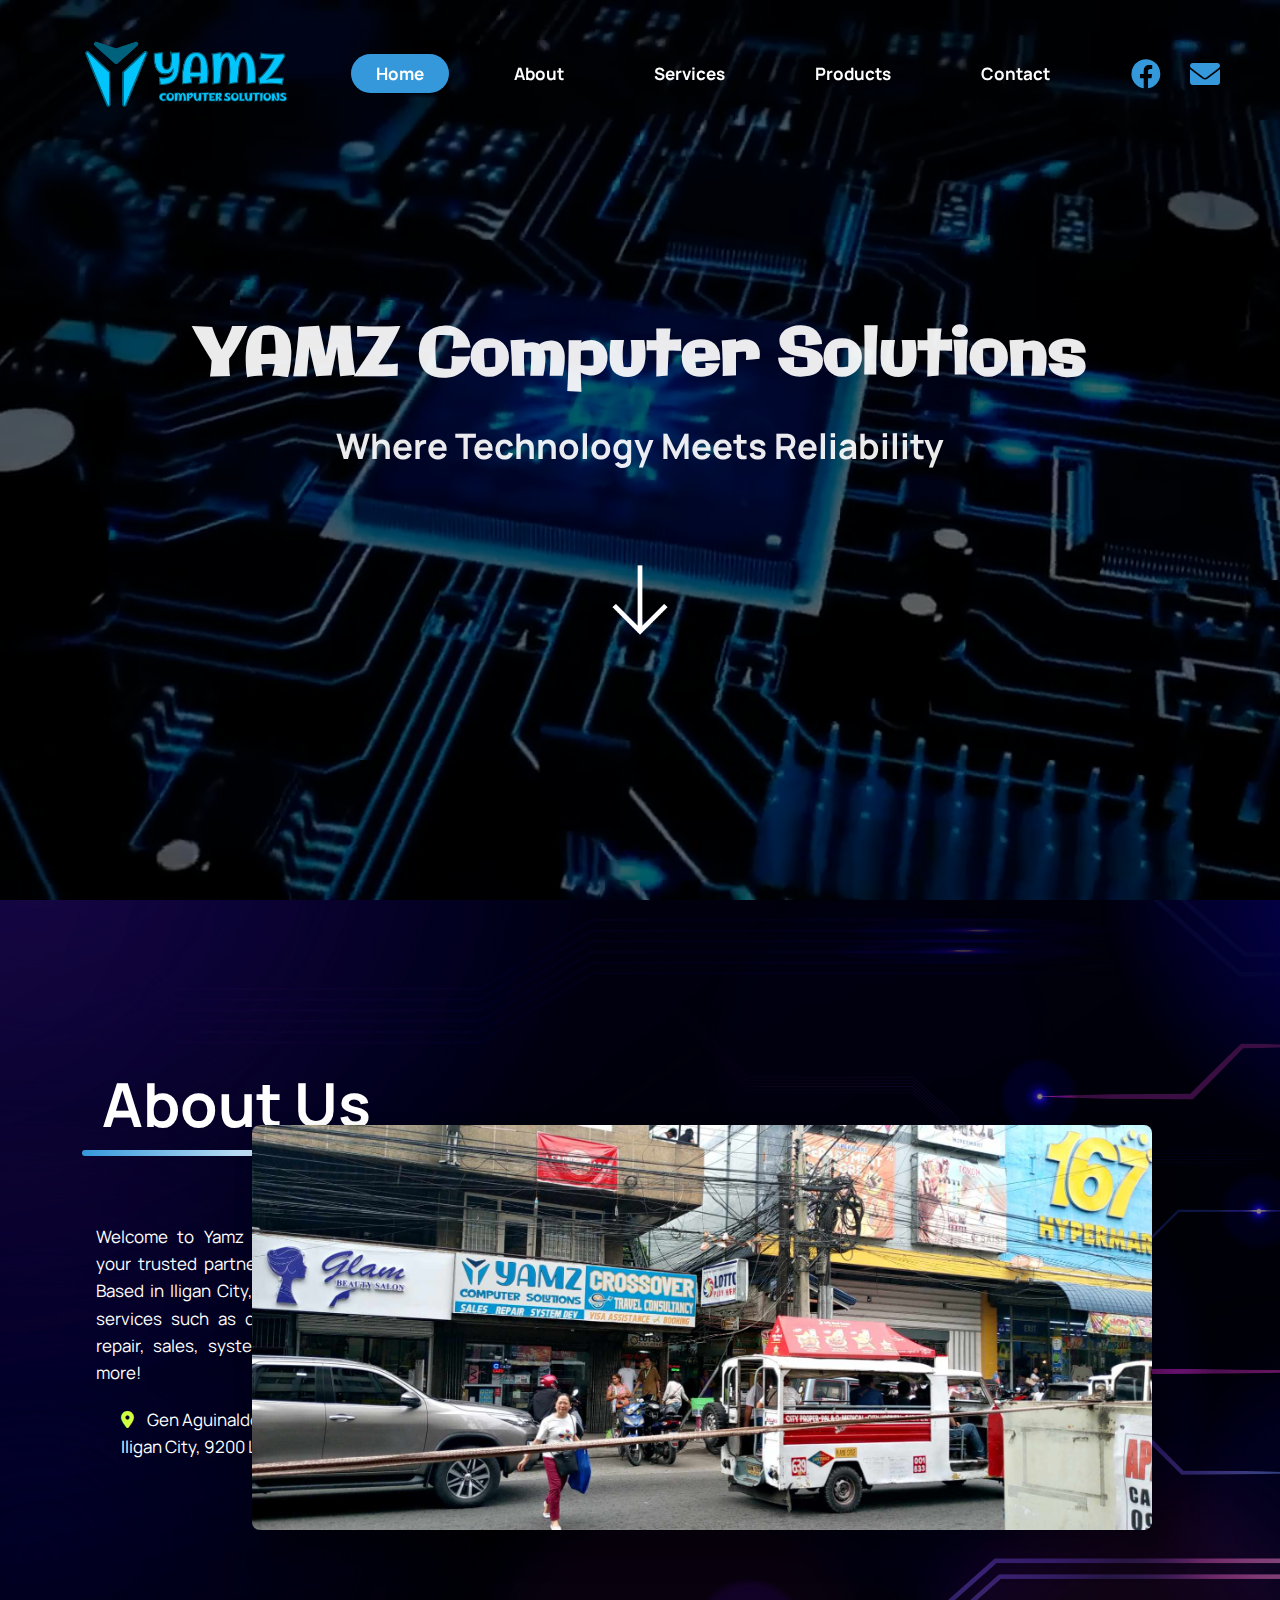
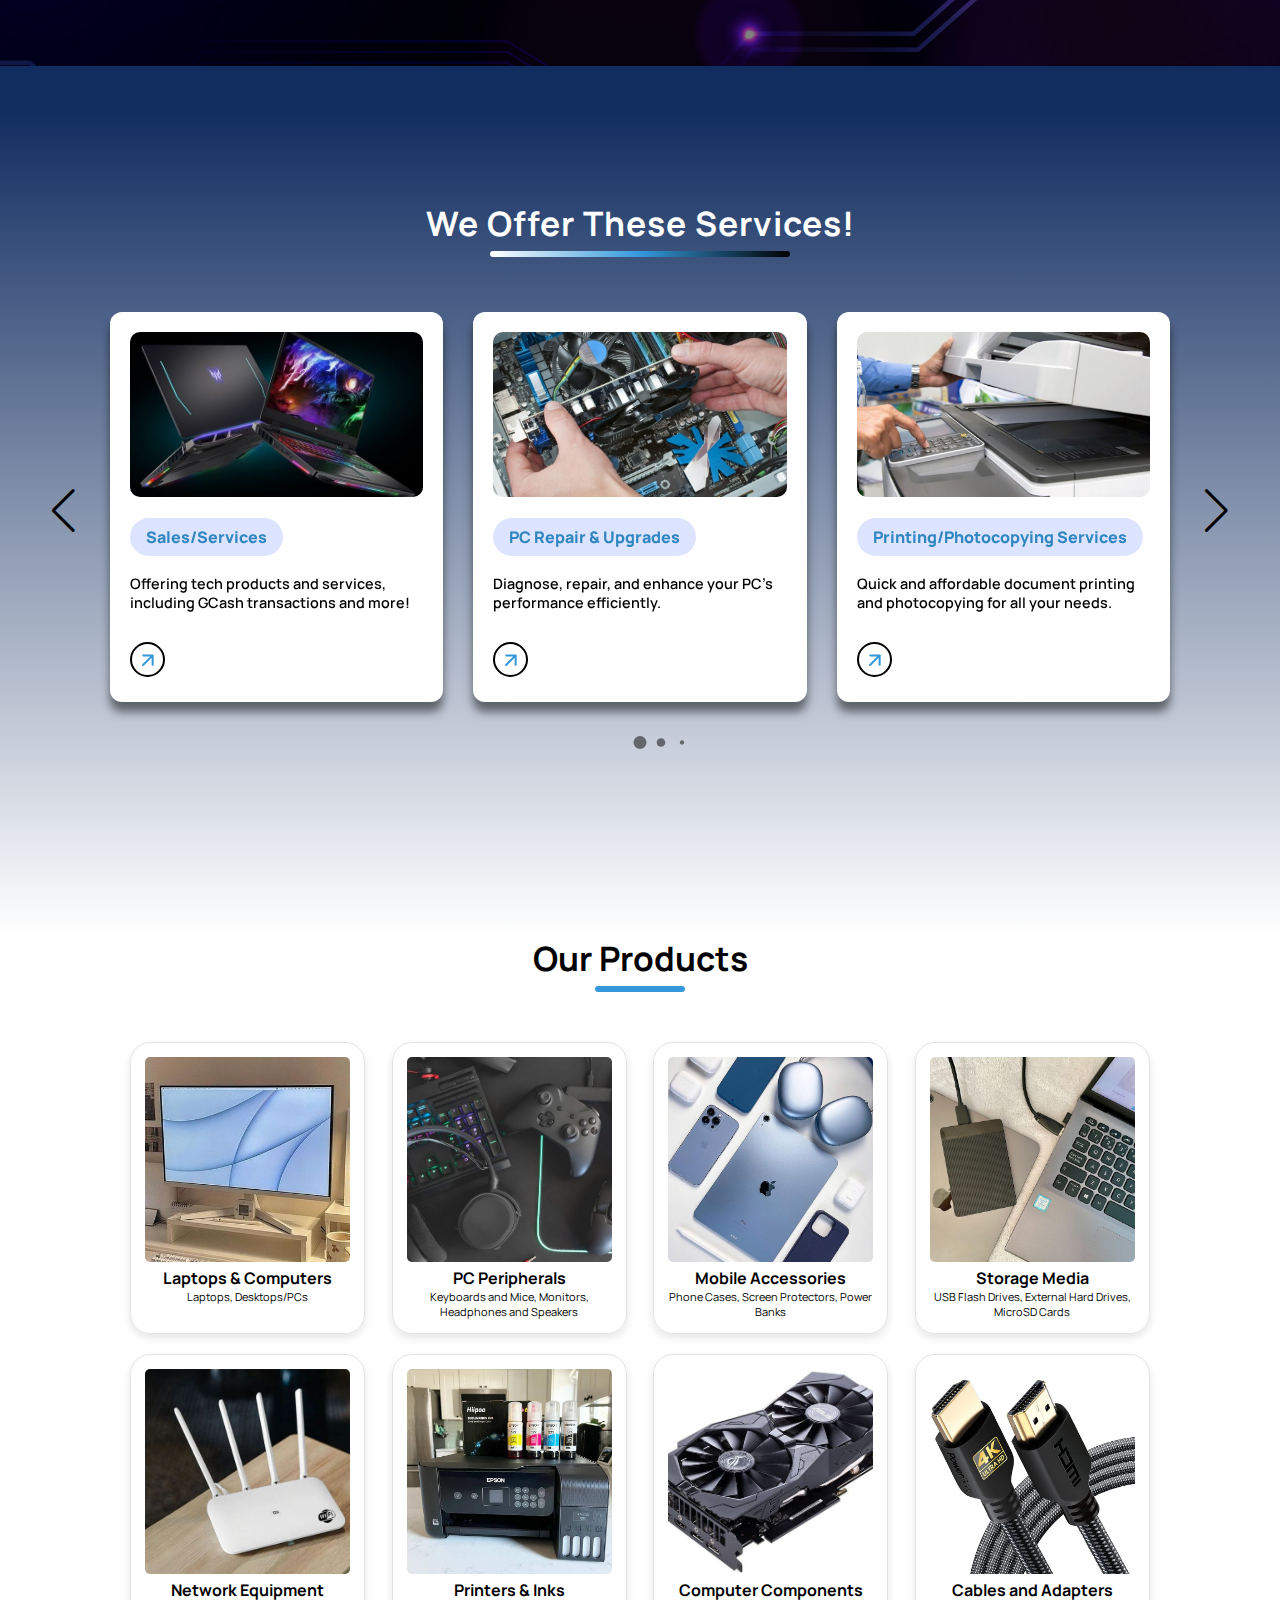
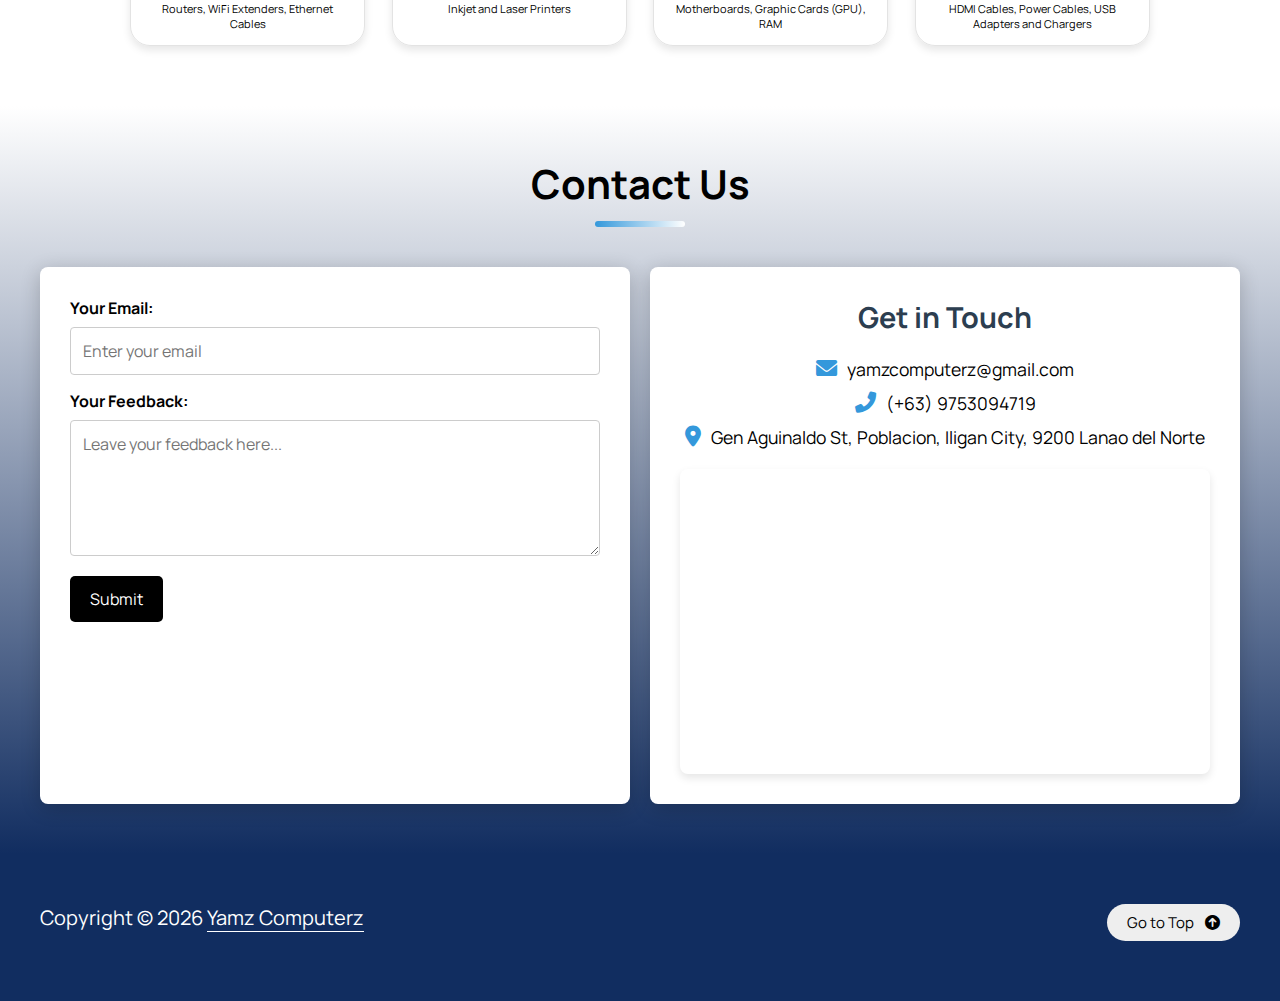
==== commit 66579ecc: "ALMOST final update" ====
--- a/index.html
+++ b/index.html
@@ -23,17 +23,11 @@
 <body id="home">
 
 
-
-
-
 	<header>
 		<div class="container">
-			
-
 			<a href="#home" class="logo">
 				<img src="images/YAMZ.png" alt=""/>
 			</a>
-
 
 			<div class="menu">
 				<a href="javascript:void();" class="showmenu"><i class="fa-solid fa-bars"></i></a>
@@ -43,11 +37,11 @@
 						<li class="active"><a href="#home">Home</a></li>
 						<li><a href="#about">About</a></li>
 						<li><a href="#portfolio">Services</a></li>
+						<li><a href="#products">Products</a></li>
 						<li><a href="#contact">Contact</a></li>
 					</ul>
 				</nav>
 			</div>
-
 
 			<div class="social">
 				<a href="https://www.facebook.com/profile.php?id=61561472634936" target="_blank"><i class="fa-brands fa-facebook"></i></a>
@@ -55,13 +49,9 @@
 				<i class="fas fa-envelope"></i></a>
 			</div>
 
-
 		</div>
 	</header>
 	<!-- HEADER -->
-
-
-
 
 	<section class="banner">
 		<video autoplay muted loop playsinline class="background-video">
@@ -71,8 +61,6 @@
 		<div class="video-overlay"> </div>
 		<div class="container">
 			<div class="banner-content">
-				
-
 				<div class="text">
 					<h3>
 						YAMZ Computer Solutions
@@ -82,18 +70,13 @@
 					</h2>
 				</div>
 
-
 				<a href="#about" class="arrow scroll">
 					<img src="images/arrow.png" alt="">
 				</a>
-
-
-
-
-			</div>
-		</div>
-
-	</section>
+			</div>
+		</div>
+	</section>
+
 	<!-- BANNER --> 
 
 	
@@ -173,15 +156,16 @@
 			</div>
 			<!-- About the Owner -->
 		</div>
+		<br> <br> 
 	</section>
 
 
 	<!-- SERVICES HEADING -->
 
 
-	<!-- SERVICES -->
-	<section class="portfolio" >
-		<div class="services-container" id="portfolio">
+	<!-- PORTFOLIO -->
+	<section class="portfolio"  id="portfolio">
+		<div class="services-container">
 			<h2 class="services-heading">We Offer These Services!</h2>
 			<div class="underline2"></div>
 		</div>
@@ -278,7 +262,7 @@
 
 		<script src="https://cdn.jsdelivr.net/npm/swiper@11/swiper-bundle.min.js"></script>
 		<script src="carousel.js"></script>
-
+		<br> <br> <br> <br>
 	</section>
 	<!-- PORTFOLIO -->
 
@@ -289,69 +273,69 @@
         	<h2 class="product-heading">Our Products</h2>
         	<div class="underline4"></div>
 
-        	<div class="product-flex-container">
-            	<div class="product-item">
-					<img src="images/item_desktop.jpg" alt="Product 1">
-					<h4>Laptops & Computers</h4>
-					<p>Laptops, Desktops/PCs</p>
-				</div>
-
-            	<div class="product-item">
-					<img src="images/item_peripherals.jpg" alt="Product 2">
-					<h4>PC Peripherals</h4>
-					<p>Keyboards and Mice, Monitors, Headphones and Speakers</p>
-				</div>
-					
-				<div class="product-item">
-					<img src="images/item_phone.jpg" alt="Product 3">
-					<h4>Mobile Accessories</h4>
-					<p>Phone Cases, Screen Protectors, Power Banks</p>
-				</div>
+				<div class="product-flex-container">
+					<div class="product-item">
+						<img src="images/item_desktop.jpg" alt="Product 1">
+						<h4>Laptops & Computers</h4>
+						<p>Laptops, Desktops/PCs</p>
+					</div>
+
+					<div class="product-item">
+						<img src="images/item_peripherals.jpg" alt="Product 2">
+						<h4>PC Peripherals</h4>
+						<p>Keyboards and Mice, Monitors, Headphones and Speakers</p>
+					</div>
 						
-				<div class="product-item">
-					<img src="images/item_storage.jpg" alt="Product 4">
-					<h4>Storage Media</h4>
-					<p>USB Flash Drives, External Hard Drives, MicroSD Cards</p>
-				</div>
-
-				<div class="product-item">
-					<img src="images/item_routers.jpg" alt="Product 5">
-					<h4>Network Equipment</h4>
-					<p>Routers, WiFi Extenders, Ethernet Cables</p>
-				</div>
-
-				<div class="product-item">
-					<img src="images/item_inks.jpg" alt="Product 6">
-					<h4>Printers & Inks</h4>
-					<p>Inkjet and Laser Printers</p>
-				</div>
-
-				<div class="product-item">
-					<img src="images/item_gpu.jpg" alt="Product 7">
-					<h4>Computer Components</h4>
-					<p>Motherboards, Graphic Cards (GPU), RAM</p>
-				</div>
-
-				<div class="product-item">
-					<img src="images/item_hdmi.jpg" alt="Product 8">
-					<h4>Cables and Adapters</h4>
-					<p>HDMI Cables, Power Cables, USB Adapters and Chargers</p>
-				</div>
-	        </div>
-		</div>
-    </div>
-</section>
+					<div class="product-item">
+						<img src="images/item_phone.jpg" alt="Product 3">
+						<h4>Mobile Accessories</h4>
+						<p>Phone Cases, Screen Protectors, Power Banks</p>
+					</div>
+							
+					<div class="product-item">
+						<img src="images/item_storage.jpg" alt="Product 4">
+						<h4>Storage Media</h4>
+						<p>USB Flash Drives, External Hard Drives, MicroSD Cards</p>
+					</div>
+
+					<div class="product-item">
+						<img src="images/item_routers.jpg" alt="Product 5">
+						<h4>Network Equipment</h4>
+						<p>Routers, WiFi Extenders, Ethernet Cables</p>
+					</div>
+
+					<div class="product-item">
+						<img src="images/item_inks.jpg" alt="Product 6">
+						<h4>Printers & Inks</h4>
+						<p>Inkjet and Laser Printers</p>
+					</div>
+
+					<div class="product-item">
+						<img src="images/item_gpu.jpg" alt="Product 7">
+						<h4>Computer Components</h4>
+						<p>Motherboards, Graphic Cards (GPU), RAM</p>
+					</div>
+
+					<div class="product-item">
+						<img src="images/item_hdmi.jpg" alt="Product 8">
+						<h4>Cables and Adapters</h4>
+						<p>HDMI Cables, Power Cables, USB Adapters and Chargers</p>
+					</div>
+	        	</div>
+			</div>
+    	</div>
+	</section>
 
 	<!-- PRODUCTS -->
 
 	<!-- CONTACT HEADING -->
 	<section class="contact" id="contact">
-    <div class="contact-heading-container">
-        <h2 class="contact-heading">Contact Us</h2>
-        <div class="underline"></div>
-    </div>
-
-    <div class="container">
+		<div class="contact-heading-container">
+			<h2 class="contact-heading">Contact Us</h2>
+			<div class="underline"></div>
+		</div>
+
+		<div class="container">
 			<div class="contact-form">
 				<form id="feedback-form">
 					<label for="email">Your Email:</label>
@@ -363,29 +347,27 @@
 					<button type="submit">Submit</button>
 				</form>
 			</div>
-        
-        <div class="contact-details">
-            <h3>Get in Touch</h3>
-            <div class="contact-info">
-                <p><i class="fas fa-envelope"></i> <a href="https://mail.google.com/mail/?view=cm&fs=1&to=yamzcomputerz@gmail.com&su=Feedback&body=Hello%20Yamz%20Computer%20Solutions%20Team," target="_blank">yamzcomputerz@gmail.com</a></p>
-                <p><i class="fas fa-phone-alt"></i> <a href="tel:09753094719">(+63) 9753094719</a></p>
-                <p><i class="fas fa-map-marker-alt"></i> Gen Aguinaldo St, Poblacion, Iligan City, 9200 Lanao del Norte</p>
-            </div>
-						<div class="map-container">
-        <iframe 
-          src="https://www.google.com/maps/embed?pb=!1m18!1m12!1m3!1d987.1875110694236!2d124.24095049999998!3d8.2278722!2m3!1f0!2f0!3f0!3m2!1i1024!2i768!4f13.1!3m3!1m2!1s0x325575e03455668f%3A0x6ffd0e3736cb1ea!2sPhilippine%20Charity%20Sweepstakes%20Office!5e0!3m2!1sen!2sph!4v1730846017528!5m2!1sen!2sph" 
-          width="100%" height="300" style="border:0;" 
-          allowfullscreen="" loading="lazy" 
-          referrerpolicy="no-referrer-when-downgrade">
-        </iframe>
-      </div>
-        </div>
-    </div>
-</section>
-
+			
+			<div class="contact-details">
+				<h3>Get in Touch</h3>
+				<div class="contact-info">
+					<p><i class="fas fa-envelope"></i> <a href="https://mail.google.com/mail/?view=cm&fs=1&to=yamzcomputerz@gmail.com&su=Feedback&body=Hello%20Yamz%20Computer%20Solutions%20Team," target="_blank">yamzcomputerz@gmail.com</a></p>
+					<p><i class="fas fa-phone-alt"></i> <a href="tel:09753094719">(+63) 9753094719</a></p>
+					<p><i class="fas fa-map-marker-alt"></i> Gen Aguinaldo St, Poblacion, Iligan City, 9200 Lanao del Norte</p>
+				</div>
+				<div class="map-container">
+					<iframe 
+						src="https://www.google.com/maps/embed?pb=!1m18!1m12!1m3!1d987.1875110694236!2d124.24095049999998!3d8.2278722!2m3!1f0!2f0!3f0!3m2!1i1024!2i768!4f13.1!3m3!1m2!1s0x325575e03455668f%3A0x6ffd0e3736cb1ea!2sPhilippine%20Charity%20Sweepstakes%20Office!5e0!3m2!1sen!2sph!4v1730846017528!5m2!1sen!2sph" 
+						width="100%" height="300" style="border:0;" 
+						allowfullscreen="" loading="lazy" 
+						referrerpolicy="no-referrer-when-downgrade">
+					</iframe>
+				</div>
+			</div>
+		</div>
+	</section>
 
 	<!-- CONTACT -->
-
 
 	<footer>
 		<div class="container flex-sb-aic">
@@ -399,6 +381,7 @@
 
 		</div>
 	</footer>
+	
 	<!-- FOOTER -->
 
 	<script src="js/contact.js"></script>
--- a/stylesheets/style.css
+++ b/stylesheets/style.css
@@ -103,11 +103,6 @@
 	transition: color 0.4s;
 }
   
-/* When scrolled, the color changes to black */
-header.scrolled .menu nav ul li a {
-	color: #000;
-}
-	
 .menu nav ul li.active a{
 	background: rgb(52, 152, 219);
 	color: #fff;
@@ -243,7 +238,7 @@
    	height: 90vh;
    	background: #112d60;   
 	margin: 0; /* No margin needed */
-   	padding: 10px; /* Reduced padding */
+   	padding: 0px; /* Reduced padding */
 }
 
 .scroll-container {
@@ -254,13 +249,9 @@
     scroll-snap-type: x mandatory;
     height: 100%;
     width: 100%;
-    scroll-behavior: smooth;
-	scrollbar-width: none; /* Firefox */
-    -ms-overflow-style: none; /* Internet Explorer 10+ */
-}
-
-.scroll-container::-webkit-scrollbar {
-    display: none; /* Chrome, Safari, and Opera */
+	scrollbar-width: thin;
+	scrollbar-color: #1d2c84 rgba(0, 0, 0, 0.2);
+
 }
 
 .scroll-section {
@@ -280,6 +271,27 @@
     overflow: hidden; /* Prevent overflow */
 }
 
+.scroll-container::-webkit-scrollbar {
+    width: 12px; /* Scrollbar width */
+    height: 12px; /* Horizontal scrollbar height */
+}
+
+.scroll-container::-webkit-scrollbar-track {
+    background: rgba(0, 0, 0, 0.1); /* Background of the track */
+    border-radius: 6px;
+}
+
+.scroll-container::-webkit-scrollbar-thumb {
+    background-color: #4caf50; /* Scrollbar thumb color */
+    border-radius: 6px;
+    border: 2px solid transparent; /* Optional border around the thumb */
+    background-clip: content-box; /* Ensures a cleaner look with the border */
+}
+
+.scroll-container::-webkit-scrollbar-thumb:hover {
+    background-color: #388e3c; /* Darken on hover for interactivity */
+}
+
 .scroll-section-overlay {
 	position: absolute;
 	top: 0;
@@ -291,30 +303,31 @@
 }
 
 .about-heading {
-	font-size: 2.5em;
+	font-size: 1.9em;
 	font-weight: bold;
 	color: white;
 	position: absolute;
 	top: 18%; /* Places it near the center vertically */
-	left: 5%; /* Moves it slightly to the left horizontally */
+	left: 8%; /* Moves it slightly to the left horizontally */
 	z-index: 2;
 }
 
 .underline1 {
-    width: 280px;
+    width: 240px;
     height: 6px;
     background: linear-gradient(to right, rgb(52, 152, 219), white);
     margin: 5px auto; /* Space below underline */
     border-radius: 10px;
+	margin-left: -20px;
 }
 
 .about-text {
 	width: 80%;
 	max-width: 325px;
 	color: white;
-	font-size: 19px;
+	font-size: 17px;
 	line-height: 1.6;
-	margin-top: -5px;	
+	margin-top: -20px;	
 	text-align: justify;
 	position: absolute;
 	top: 51%; /* Places it near the center vertically */
@@ -400,17 +413,17 @@
 	color: white;
 	position: absolute;
 	top: 15%; /* Places it near the center vertically */
-	right: 18%; /* Moves it slightly to the left horizontally */
+	right: 19%; /* Moves it slightly to the right horizontally */
 	z-index: 2;
 }
 
-.underline4 {
-	width: 225px;
+.vision-heading .underline4 {
+	width: 200px;
 	height: 6px;
 	background: linear-gradient(to right, rgb(52, 152, 219), white);
 	margin: 5px auto; /* Space below underline */
 	border-radius: 10px;
-	margin-left: -33px;
+	margin-left: -26px;
 }
 
 .vision-text {
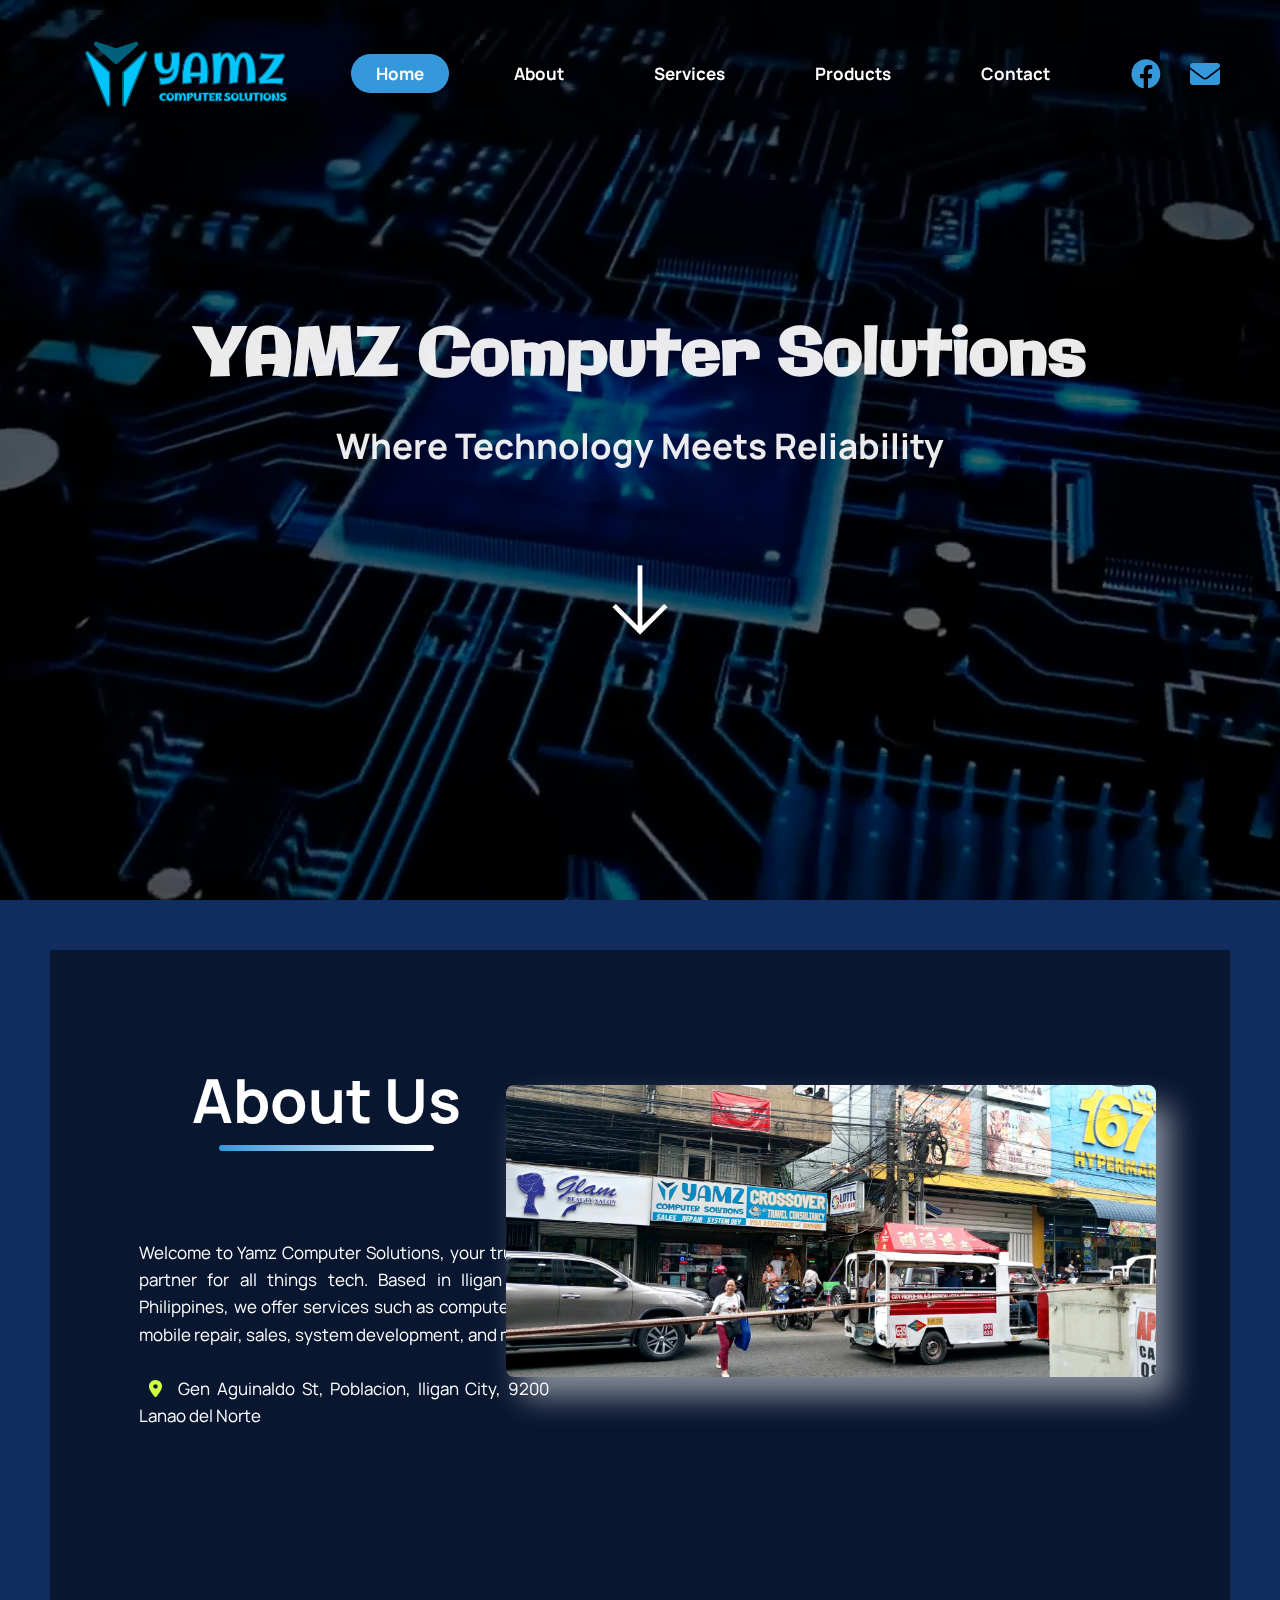
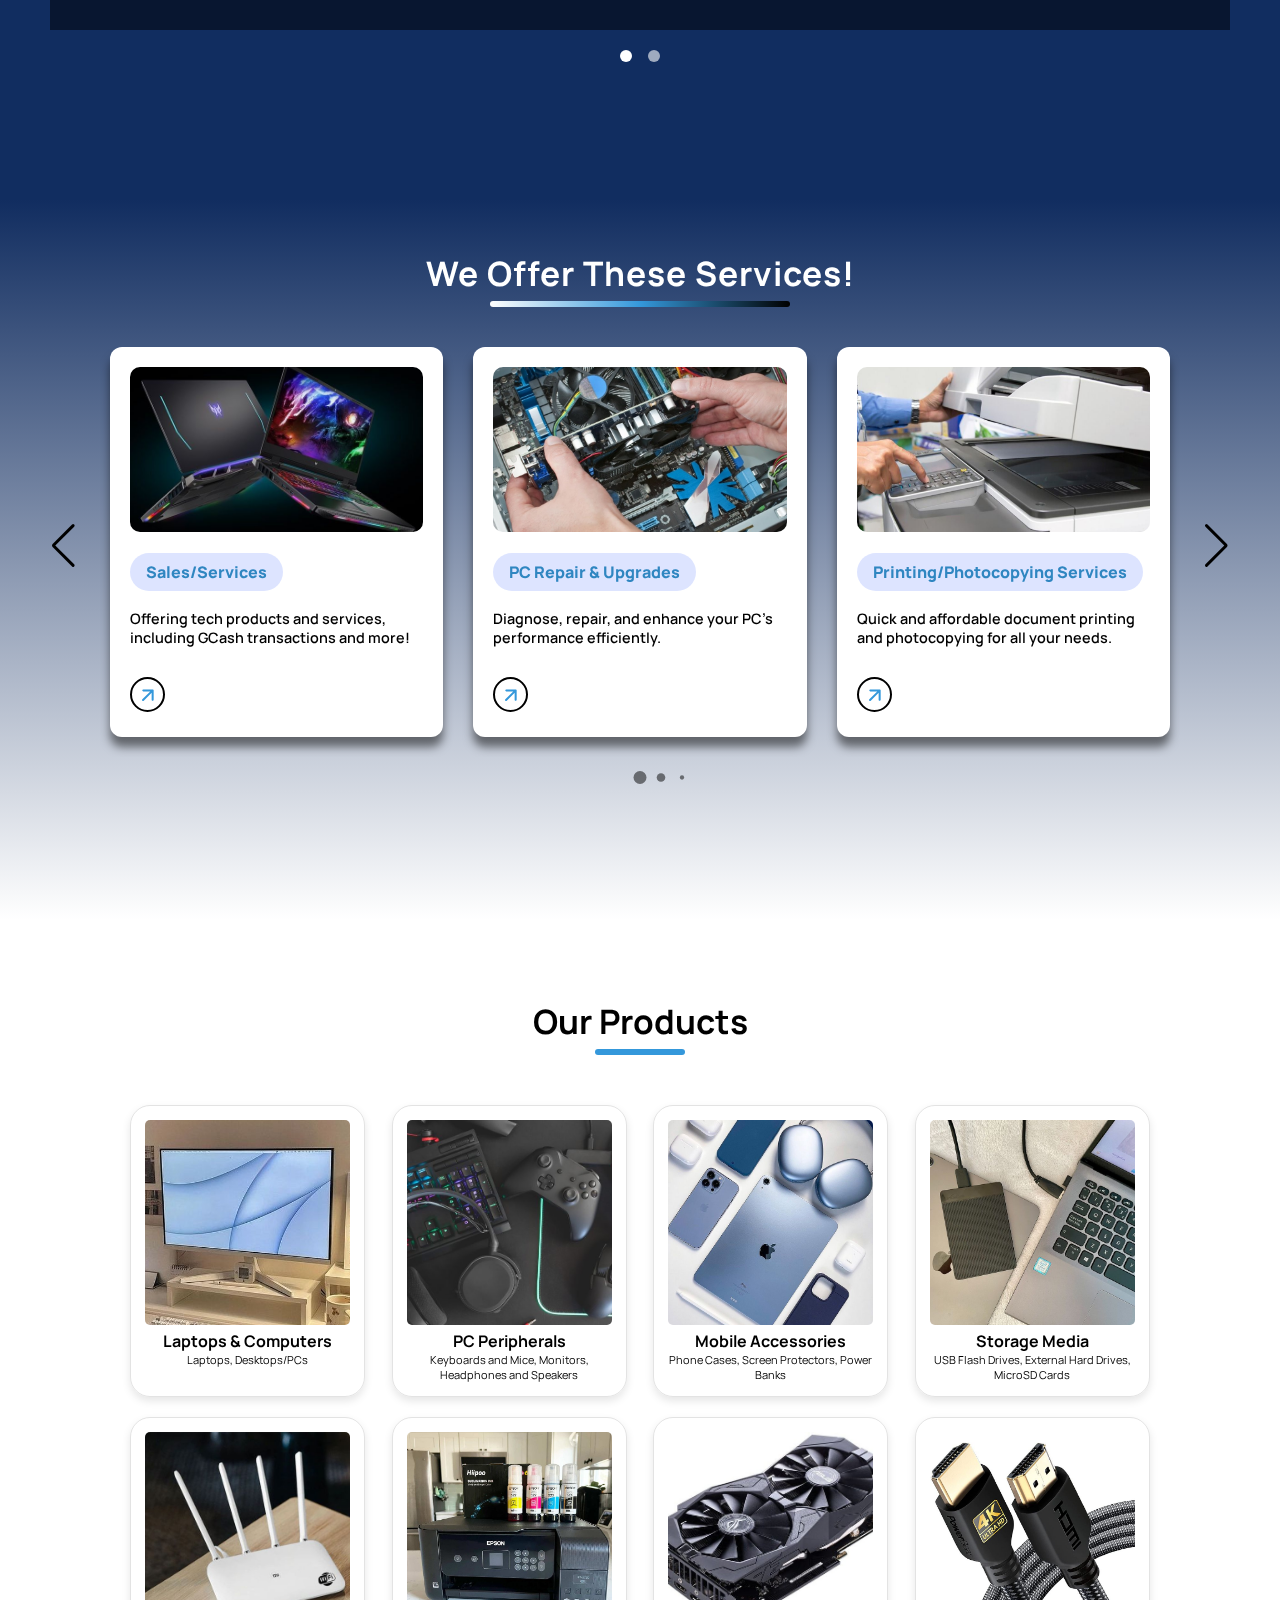
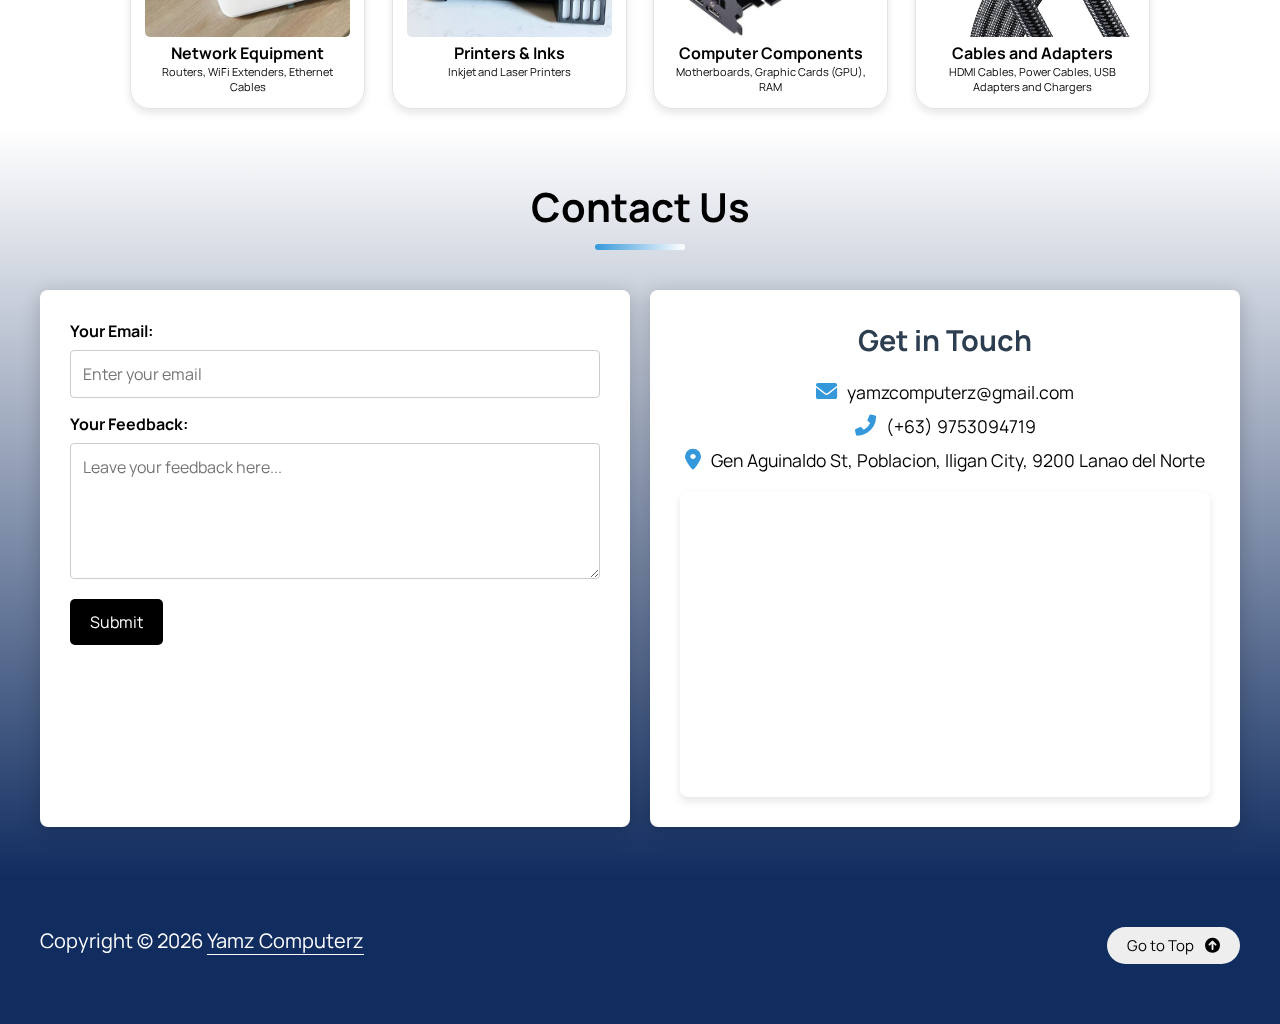
==== commit efd00727: "Final Update (check for revisions)" ====
--- a/index.html
+++ b/index.html
@@ -80,13 +80,13 @@
 	<!-- BANNER --> 
 
 	
-  	<!---ABOUT--->
+	<!---ABOUT--->
 	<section class="about" id="about">
 		<div class="scroll-container">
 
 			<!-- About Us -->
-			<div class="scroll-section" style="background-image: url('images/about_background.jpg');">
-				<div class="scroll-section-overlay"> </div>
+			<div class="scroll-section" >
+				<div class="scroll-section-overlay"></div>
 				<br> <br> <br>
 
 				<div class="about-heading">
@@ -100,13 +100,14 @@
 						Based in Iligan City, Philippines, we offer  
 						services such as computer and mobile 
 						repair, sales, system development, and  
-						more!</p>
-					<p class="location"><i class="fas fa-map-marker-alt" style="color: rgb(207, 255, 64);"></i> 
-						<a href="https://maps.app.goo.gl/U2K9WALbfKWe12MG9" target="_blank" 
+						more! <br> <br> 
+						<span class="location">
+							<i class="fas fa-map-marker-alt" style="color: rgb(207, 255, 64);"></i> 
+							<a href="https://maps.app.goo.gl/U2K9WALbfKWe12MG9" target="_blank" 
 						style="text-decoration: none; color: inherit;">
-							Gen Aguinaldo St, Poblacion, <br> 
-							Iligan City, 9200 Lanao del Norte
-						</a>
+							Gen Aguinaldo St, Poblacion, Iligan City, 9200 Lanao del Norte
+							</a>
+						</span>
 					</p>
 				</div>
 				
@@ -116,7 +117,7 @@
 			</div>
 
 			<!-- Mission & Vision -->
-			<div class="scroll-section" style="background-image: url('images/misvis_background.jpg');">
+			<div class="scroll-section" style="background-color: #112d60">
 				<div class="scroll-section-overlay"> </div>
 				<br> <br> <br>
 
@@ -126,44 +127,41 @@
 				</div>
 
 				<div class="mission-text">
-					<p> "Lorem ipsum dolor sit amet, consectetur adipiscing 
+					<p> Lorem ipsum dolor sit amet, consectetur adipiscing 
 						elit, sed do eiusmod tempor incididunt ut labore et 
 						dolore magna aliqua. Ut enim ad minim veniam, quis 
 						nostrud exercitation ullamco laboris nisi ut aliquip 
-						ex ea commodo consequat. Duis aute irure dolor in 
-						reprehenderit in voluptate velit esse cillum dolore eu 
-						fugiat nulla pariatur. Excepteur sint occaecat cupidatat 
-						non proident, sunt in culpa qui officia deserunt mollit 
-						anim id est laborum."</p>					
+						ex ea commodo consequat.</p>					
 				</div>
 
 				<div class="vision-heading">
 					<h1> Vision </h1>
-					<div class="underline4"></div>
+					<div class="underline6"></div>
 				</div>
 
 				<div class="vision-text">
-					<p> "Lorem ipsum dolor sit amet, consectetur adipiscing 
+					<p> Lorem ipsum dolor sit amet, consectetur adipiscing 
 						elit, sed do eiusmod tempor incididunt ut labore et 
 						dolore magna aliqua. Ut enim ad minim veniam, quis 
 						nostrud exercitation ullamco laboris nisi ut aliquip 
-						ex ea commodo consequat. Duis aute irure dolor in 
-						reprehenderit in voluptate velit esse cillum dolore eu 
-						fugiat nulla pariatur. Excepteur sint occaecat cupidatat 
-						non proident, sunt in culpa qui officia deserunt mollit 
-						anim id est laborum."</p>
+						ex ea commodo consequat.</p>
 				</div>
 			</div>
 			<!-- About the Owner -->
 		</div>
-		<br> <br> 
+
+		<div class="pagination-dots">
+			<span class="dot active"></span>
+			<span class="dot"></span>
+		</div>
+
 	</section>
 
 
 	<!-- SERVICES HEADING -->
 
 
-	<!-- PORTFOLIO -->
+	<!-- SERVICES -->
 	<section class="portfolio"  id="portfolio">
 		<div class="services-container">
 			<h2 class="services-heading">We Offer These Services!</h2>
--- a/stylesheets/style.css
+++ b/stylesheets/style.css
@@ -107,7 +107,6 @@
 	background: rgb(52, 152, 219);
 	color: #fff;
 }
-
 
 /* BREAK */
 
@@ -228,148 +227,157 @@
 }
 
 
-	/* BREAK */
-
+/* BREAK */
 
 .about {
-   	display: flex;
-   	flex-direction: column;
-   	align-items: center;
-   	height: 90vh;
-   	background: #112d60;   
+	display: flex;
+	flex-direction: column;
+	align-items: center;
+	height: 100vh;
+	width: 100vw;
+	background: #112d60;   
 	margin: 0; /* No margin needed */
-   	padding: 0px; /* Reduced padding */
-}
-
+	padding: 50px; /* Reduced padding */
+}
+
+/* Scroll Container */
 .scroll-container {
 	display: flex;
 	overflow-x: scroll;
 	overflow-y: hidden;
-    white-space: nowrap;
-    scroll-snap-type: x mandatory;
-    height: 100%;
-    width: 100%;
-	scrollbar-width: thin;
-	scrollbar-color: #1d2c84 rgba(0, 0, 0, 0.2);
-
-}
-
+	white-space: nowrap;
+	scroll-snap-type: x mandatory;
+	height: 85%;
+	width: 100%;
+	scroll-behavior: smooth;
+	scrollbar-width: none; /* Firefox */
+	-ms-overflow-style: none; /* Internet Explorer 10+ */
+}
+
+.scroll-container::-webkit-scrollbar {
+	display: none; /* Chrome, Safari, and Opera */
+}
+
+/* Scroll Section */
 .scroll-section {
-    flex: none;
-    width: 100vw;
-    height: 100vh;
-    display: flex;
+	flex: none;
+	width: 100%; /* Full viewport width */
+	height: 100vh; /* Full viewport height */
+	display: flex;
 	flex-direction: column;
-    align-items: center;
-    justify-content: space-between;
-    position: relative;
-    scroll-snap-align: start;
-    background-size: cover;
-    background-position: center;
-	padding: 0 10%;
+	align-items: center;
+	justify-content: space-between;
+	position: relative;
+	scroll-snap-align: start;
+	background-size: cover;
+	background-position: center;
+	padding: 0 10%; /* Adjust padding as needed */
 	box-sizing: border-box; /* Include padding in width calculation */
-    overflow: hidden; /* Prevent overflow */
-}
-
-.scroll-container::-webkit-scrollbar {
-    width: 12px; /* Scrollbar width */
-    height: 12px; /* Horizontal scrollbar height */
-}
-
-.scroll-container::-webkit-scrollbar-track {
-    background: rgba(0, 0, 0, 0.1); /* Background of the track */
-    border-radius: 6px;
-}
-
-.scroll-container::-webkit-scrollbar-thumb {
-    background-color: #4caf50; /* Scrollbar thumb color */
-    border-radius: 6px;
-    border: 2px solid transparent; /* Optional border around the thumb */
-    background-clip: content-box; /* Ensures a cleaner look with the border */
-}
-
-.scroll-container::-webkit-scrollbar-thumb:hover {
-    background-color: #388e3c; /* Darken on hover for interactivity */
-}
-
+	overflow: hidden; /* Prevent content from overflowing */
+	transition: transform 0.3s ease-in-out; /* Smooth scrolling transition */
+}
+
+/* Scroll Section Overlay */
 .scroll-section-overlay {
 	position: absolute;
 	top: 0;
 	left: 0;
 	width: 100%;
-	height: 100%;
-	background-color: rgba(0, 0, 0, 0.50); /* Adjust opacity here */
-	z-index: 1;
-}
+	height: 90%;
+	background-color: rgba(0, 0, 0, 0.5); /* Adjust opacity as needed */
+	z-index: 2; /* Ensure overlay is on top */
+}
+
+/* Responsive adjustments */
+@media (max-width: 768px) {
+	.scroll-section {
+		padding: 0 5%; /* Reduce padding for smaller screens */
+	}
+}
+
+@media (max-width: 480px) {
+	.scroll-section {
+		padding: 0 2%; /* Further reduce padding for very small screens */
+	}
+}
+
+/* ABOUT */
 
 .about-heading {
 	font-size: 1.9em;
 	font-weight: bold;
 	color: white;
 	position: absolute;
-	top: 18%; /* Places it near the center vertically */
-	left: 8%; /* Moves it slightly to the left horizontally */
+	top: 12%; /* Places it near the center vertically */
+	left: 12%; /* Moves it slightly to the left horizontally */
 	z-index: 2;
 }
 
 .underline1 {
-    width: 240px;
-    height: 6px;
-    background: linear-gradient(to right, rgb(52, 152, 219), white);
-    margin: 5px auto; /* Space below underline */
-    border-radius: 10px;
-	margin-left: -20px;
+	width: 215px;
+	height: 6px;
+	background: linear-gradient(to right, rgb(52, 152, 219), white);
+	margin: 4px auto; /* Space below underline */
+	border-radius: 10px;
 }
 
 .about-text {
-	width: 80%;
-	max-width: 325px;
+	width: 100%;
+	max-width: 410px;
 	color: white;
 	font-size: 17px;
 	line-height: 1.6;
-	margin-top: -20px;	
+	margin-top: -10px;	
 	text-align: justify;
 	position: absolute;
 	top: 51%; /* Places it near the center vertically */
-	left: 10%; /* Moves it slightly to the left horizontally */
+	left: 11%; /* Moves it slightly to the left horizontally */
 	transform: translate(-10%, -45%); /* Fine-tunes the exact position */
 	z-index: 2;
 }
-  
+
 .about-text p {
 	word-break: break-word;
 	word-wrap: break-word;
 	white-space: normal;
-	padding-bottom: 20px;
+	padding-bottom: 165px;
 }
 
 .about-text .location {
-	margin-left: 25px;
+	margin-left: 10px;
+
 }
 
 .about-text .location a {
-	padding-left: 10px;
+	padding-left: 10px; 
 }
 
 /* About Image Styling */
 .about-image {
 	position: absolute;
-	right: 10%;
-	top: 25%;
+	right: 5%;
+	top: 15%;
 	justify-content: center;
 	z-index: 2;
-}
-  
+	display: flex;
+	flex-direction: column;
+	align-items: center;
+	margin-right: 15px;
+}
+
 .about-image img {
-	width: 100vh;
-	height: auto;
+	width: 100%;
+	max-width: 650px;
+	height: 100%;
+	max-height: 1000px;
 	border-radius: 8px;
-	box-shadow: rgba(0, 0, 0, 0.4) 15px 20px 30px;
+	box-shadow: rgba(255, 255, 255, 0.5) 15px 20px 30px;
+	margin-bottom: 18px;
 	
 }
 
 .mission-heading {
-	font-size: 2.15em;
+	font-size: 2.10em;
 	font-weight: bold;
 	color: white;
 	position: absolute;
@@ -387,15 +395,25 @@
 	margin-left: -14px;
 }
 
+.underline6 {
+	width: 180px;
+	height: 6px;
+	background: linear-gradient(to right, rgb(52, 152, 219), white);
+	margin: 5px auto; /* Space below underline */
+	border-radius: 10px;
+	margin-left: -14px;
+}
+
+
 .mission-text {
 	width: 35%;
-	max-width: 600px;
-	font-size: 19px;
+	max-width: 460px;
+	font-size: 17px;
 	color: white;
 	z-index: 2;
 	position: absolute;	
-	top: 32.5%;
-	left: 10%;
+	top: 31%;
+	left: 11.5%;
 }
 
 .mission-text p {
@@ -408,33 +426,25 @@
 }
 
 .vision-heading {
-	font-size: 2.15em;
+	font-size: 2.10em;
 	font-weight: bold;
 	color: white;
 	position: absolute;
 	top: 15%; /* Places it near the center vertically */
-	right: 19%; /* Moves it slightly to the right horizontally */
+	right: 21.5%; /* Moves it slightly to the left horizontally */
 	z-index: 2;
 }
 
-.vision-heading .underline4 {
-	width: 200px;
-	height: 6px;
-	background: linear-gradient(to right, rgb(52, 152, 219), white);
-	margin: 5px auto; /* Space below underline */
-	border-radius: 10px;
-	margin-left: -26px;
-}
 
 .vision-text {
 	width: 35%;
-	max-width: 600px;
-	font-size: 19px;
+	max-width: 460px;
+	font-size: 18px;
 	color: white;
 	z-index: 2;
 	position: absolute;	
-	top: 32.5%;
-	right: 9%;
+	top: 31%;
+	right: 11.5%;
 }
 
 .vision-text p {
@@ -447,8 +457,46 @@
 }
 
 
+.pagination-dots {
+	display: flex;
+	justify-content: center;
+	margin-top: 20px;
+}
+
+.dot {
+	width: 12px;
+	height: 12px;
+	margin: 0 8px;
+	background-color: rgba(255, 255, 255, 0.6);
+	border-radius: 50%;
+	cursor: pointer;
+	transition: background-color 0.3s;
+}
+
+.dot.active {
+	background-color: rgba(255, 255, 255, 1);
+}
+ 
+
 /* BREAK */
 
+
+.portfolio{
+	float: left;
+	width: 100vw;
+	padding: 10px 0 20px 0;
+	background: linear-gradient(to bottom, #112d60, #ffffff);
+	height: auto;
+	min-height: 80vh;
+	margin-bottom: 50px;
+}
+
+.services-container {
+	text-align: center;
+	padding: 40px 0 0px 0;
+	margin-bottom: 20px;
+	height: auto;
+}
 
 .services-heading {
 	font-size: 2.1em;
@@ -467,12 +515,6 @@
 	unicode-bidi: isolate;
 }
 
-.services-container {
-	text-align: center;
-	padding: 40px 0 10px 0;
-	margin-bottom: 20px;
-}
-
 .underline2 {
 	width: 300px;
 	height: 6px;
@@ -481,16 +523,7 @@
 	border-radius: 10px;
 }
 
-
 /* BREAK */
-
-
-.portfolio{
-	float: left;
-	width: 100%;
-	padding: 50px 0 90px 0;
-	background: linear-gradient(to bottom, #112d60, #ffffff);
-}
 
 .card-wrapper {
   	max-width: 1100px;
@@ -498,6 +531,7 @@
   	padding: 20px 10px;
   	overflow: hidden;
 }
+
 .card-list .card-item {
   	list-style: none;
 }
@@ -545,7 +579,7 @@
 .card-list .card-link .card-title {
 	font-size: 0.9rem;
 	color: black;
-	font-weight:600;
+	font-weight: 600;
 	flex: 1; 
 }
 
@@ -575,31 +609,30 @@
 }
 
 .card-wrapp .swiper-pagination-bullet-active {
-  opacity: 1;
+	opacity: 1;
 }
 
 .card-wrapper .swiper-slide-button {
-  color: black;
-  margin-top: -35px;
+	color: black;
+	margin-top: -35px;
 }
 
 @media screen and (max-width: 768px) {
-  .card-wrapper {
-    margin: 0 10px 25px;
-  }
-
-  .card-wrapper .swiper-slide-button {
-    display: none;
-  }
+	.card-wrapper {
+		margin: 0 10px 25px;
+	}
 }
 
 /* BREAK */
 
 .products {
-	padding: 40px 0;
-    text-align: center;
-    background: white; 
-	min-height: auto; 
+	padding: -50px 0;
+	text-align: center;
+	background: white;
+	height: auto;
+	width: 100%; /* Changed from 100vw to 100% */
+	position: relative; /* To ensure it doesn’t overlap other sections */
+	overflow: hidden; 
 }
 
 .product-container {
--- a/stylesheets/style-responsive.css
+++ b/stylesheets/style-responsive.css
@@ -4,9 +4,6 @@
 		margin: 0 auto 0 auto;
 	}
 }
-
-
-
 
 @media(max-width:1200px){
 	.container{
@@ -47,7 +44,7 @@
 		width: 52px; height: 52px; line-height: 52px;
 		text-align:center;
 		color:#fff;
-		font-size:36px;
+		font-size: 36px;
 		display: none;
 		z-index: 12;
 	}
@@ -77,21 +74,18 @@
 	}
 	.menu nav ul li a{
 		float: left;
-		width: 100%;
-		color: #fff;
+		background: white;
+		text-align: center;
+		width: 100%;
+		color: #000000;
 		padding: 8px 20px;
 		border: 1px solid #fff;
 		border-radius:44px; -webkit-border-radius:44px;
 	}
 	.menu nav ul li.active a{
-		background: #fff;
-		color: #000;
-	}
-
-
-
-
-
+		background: rgb(52, 152, 219);
+		color: #ffffff;
+	}
 
 	.banner{
 		padding: 90px 0 0 0;
@@ -180,7 +174,7 @@
 	}
 	.contact .contactinfo .info i{
 		width: 50px; height: 50px; line-height: 50px;
-		font-size:20px;
+		font-size:20px;	
 	}
 	.contact .contactinfo .info .infotext h4{
 		font-size:16px;
@@ -248,11 +242,6 @@
 	}
 }
 
-
-
-
-
-
 @media(max-width:400px){
 	.banner-content .text{
 		padding: 0 30px 60px 30px;
@@ -266,9 +255,141 @@
 		margin:0 0 30px 0;
 	}
 
-
-
 	.port-items{
 		row-gap: 40px;
 	}
+}
+
+@media (max-width: 700px) {
+	.about {
+		height: 105vh;
+	}
+
+	.scroll-section {
+		display: block;
+	}
+
+    .about-heading {
+        font-size: 1.5em; /* Reduce heading size */
+        margin-left: -25px;
+		margin-top: -40px;	
+    }
+
+	.underline1 {
+		margin-left: -25px;
+	}
+
+    .about-text {
+        text-align: center;
+		top: 50%;
+    }
+
+	.about-text p {
+		font-size: 15px;
+		max-width: 475px;
+		margin-left: 17px;
+	}
+
+	.about-image {
+		position:fixed;
+		z-index: 2;
+		display: flex;
+		justify-content: center;
+		align-items: center;
+	}
+
+    .about-image img {
+        max-width: 375px; /* Smaller image */	
+		box-shadow: rgba(255, 255, 255, 0.5) 2.5px 5px 30px;
+		margin-top: 20px;
+		margin-left: 10px;
+    }
+
+	.mission-heading {
+		font-size: 1.8em;
+		left: 35%;
+		top: 6%;
+	}
+
+	.underline3 {
+		margin-left: -30px;
+	}
+
+    .mission-text {
+        width: 80%; /* Allow full width for text on smaller screens */
+        font-size: 15px; /* Adjust text size */
+        top: 21%; /* Reposition for better fit */
+    }
+
+	.vision-heading {
+		font-size: 1.8em;
+		left: 38%;
+		top: 43%;
+	}
+
+	.underline6 {
+		margin-left: -23px;
+	}
+
+	.vision-text {
+		width: 80%; /* Allow full width for text on smaller screens */
+        font-size: 15px; /* Adjust text size */
+        top: 58%; /* Reposition for better fit */
+	}
+
+	.portfolio, .products {
+		padding: 20px 0;
+	}
+	
+	.card-list .card-item .card-link {
+		width: 85%;
+		margin: 10px auto;
+		padding: 12px;
+		border-radius: 8px;
+		box-shadow: 0 3px 5px rgba(0, 0, 0, 0.2);
+	}
+}
+
+@media (max-width: 1080px) {
+	.scroll-container {
+		height: 110vh;
+	}
+
+	.scroll-section {
+		display: block;
+	}
+
+	.about-heading {
+		font-size: 1.75em;
+		left: 38%;
+		margin-top: -30px;
+	}
+
+	.underline1 {
+		margin-left: -28px;
+		width: 240px;
+	}
+
+	.about-text {
+		text-align: center;
+		max-width: 600px;
+		left: 16%;
+		font-size: 17px;
+		margin-top: -50px;
+	}
+
+	.about-image {
+		position: absolute;
+		top: 46%; /* Moves the image further down */
+		left: 8%;
+		z-index: 2;
+		display: flex;
+		justify-content: center;
+		align-items: center;
+	}
+
+    .about-image img {
+        max-width: 400px; 	
+		box-shadow: rgba(255, 255, 255, 0.5) 2.5px 5px 30px;
+    }
 }